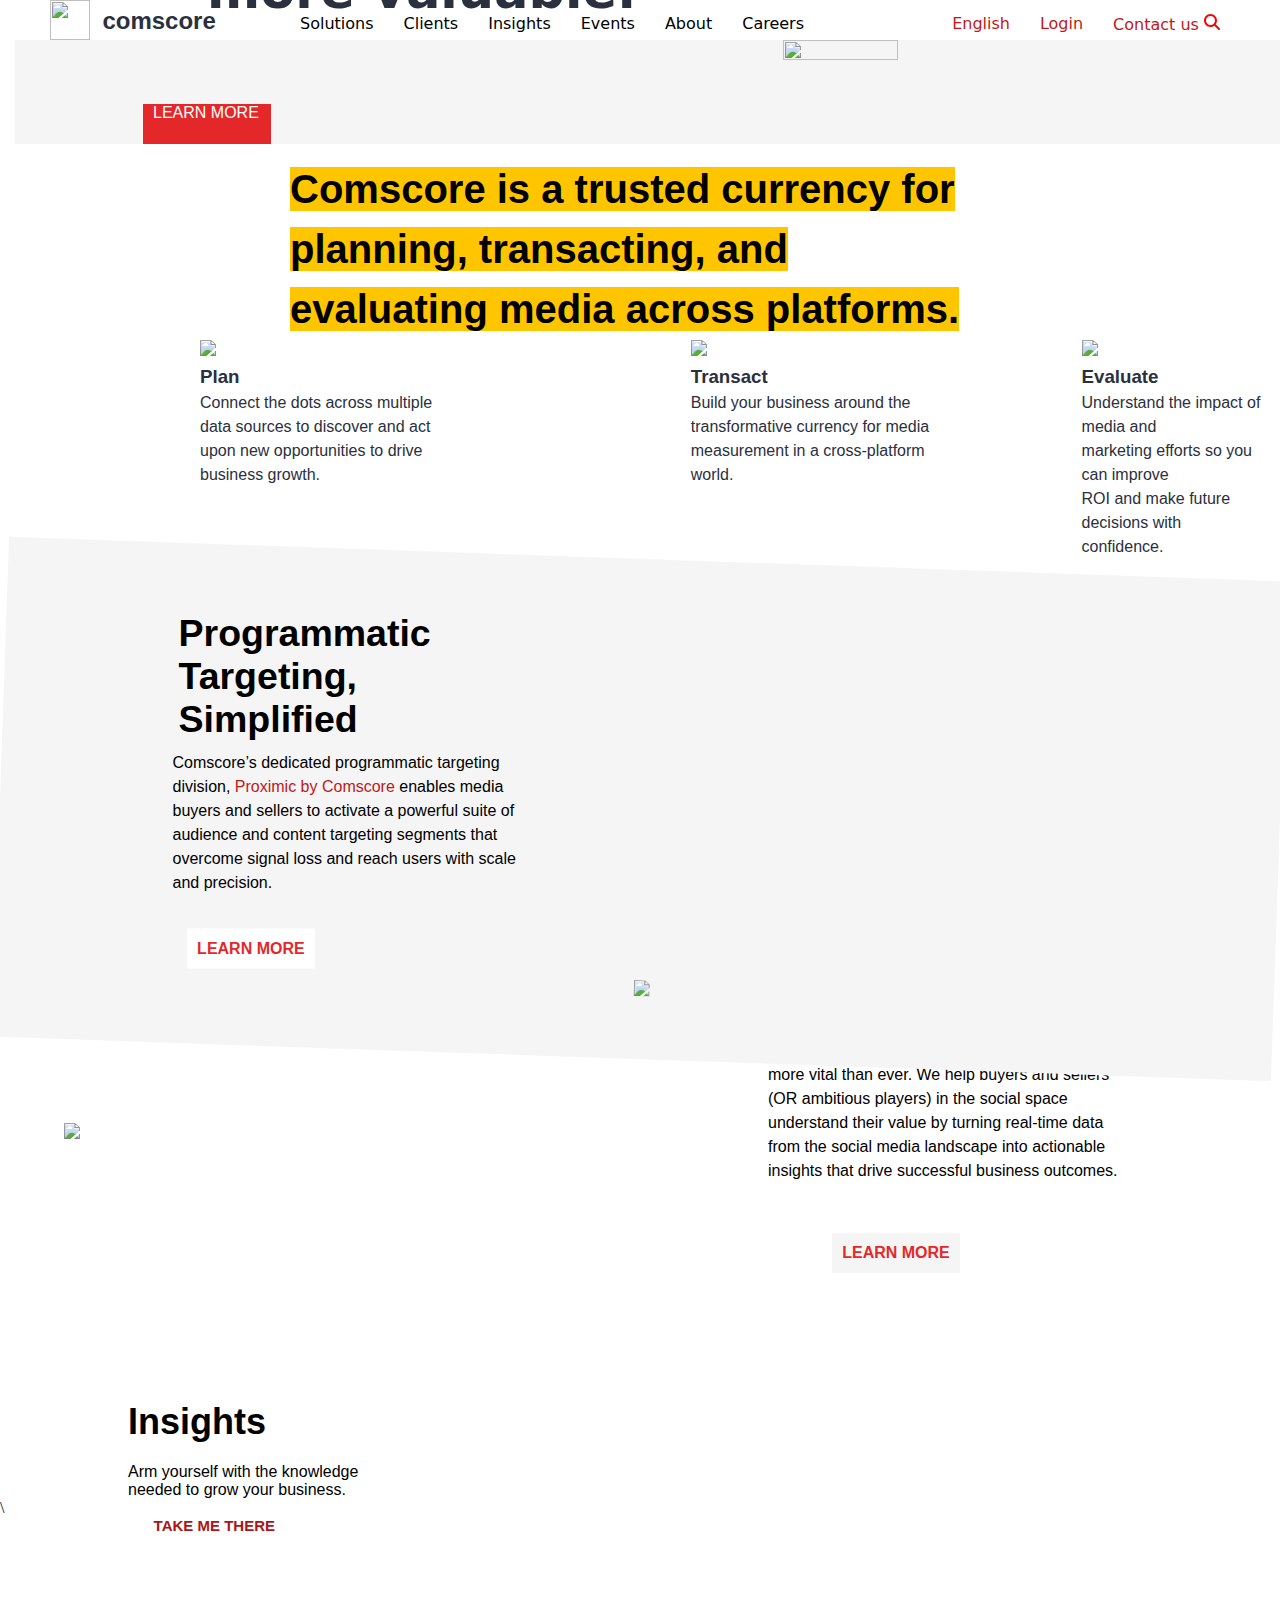
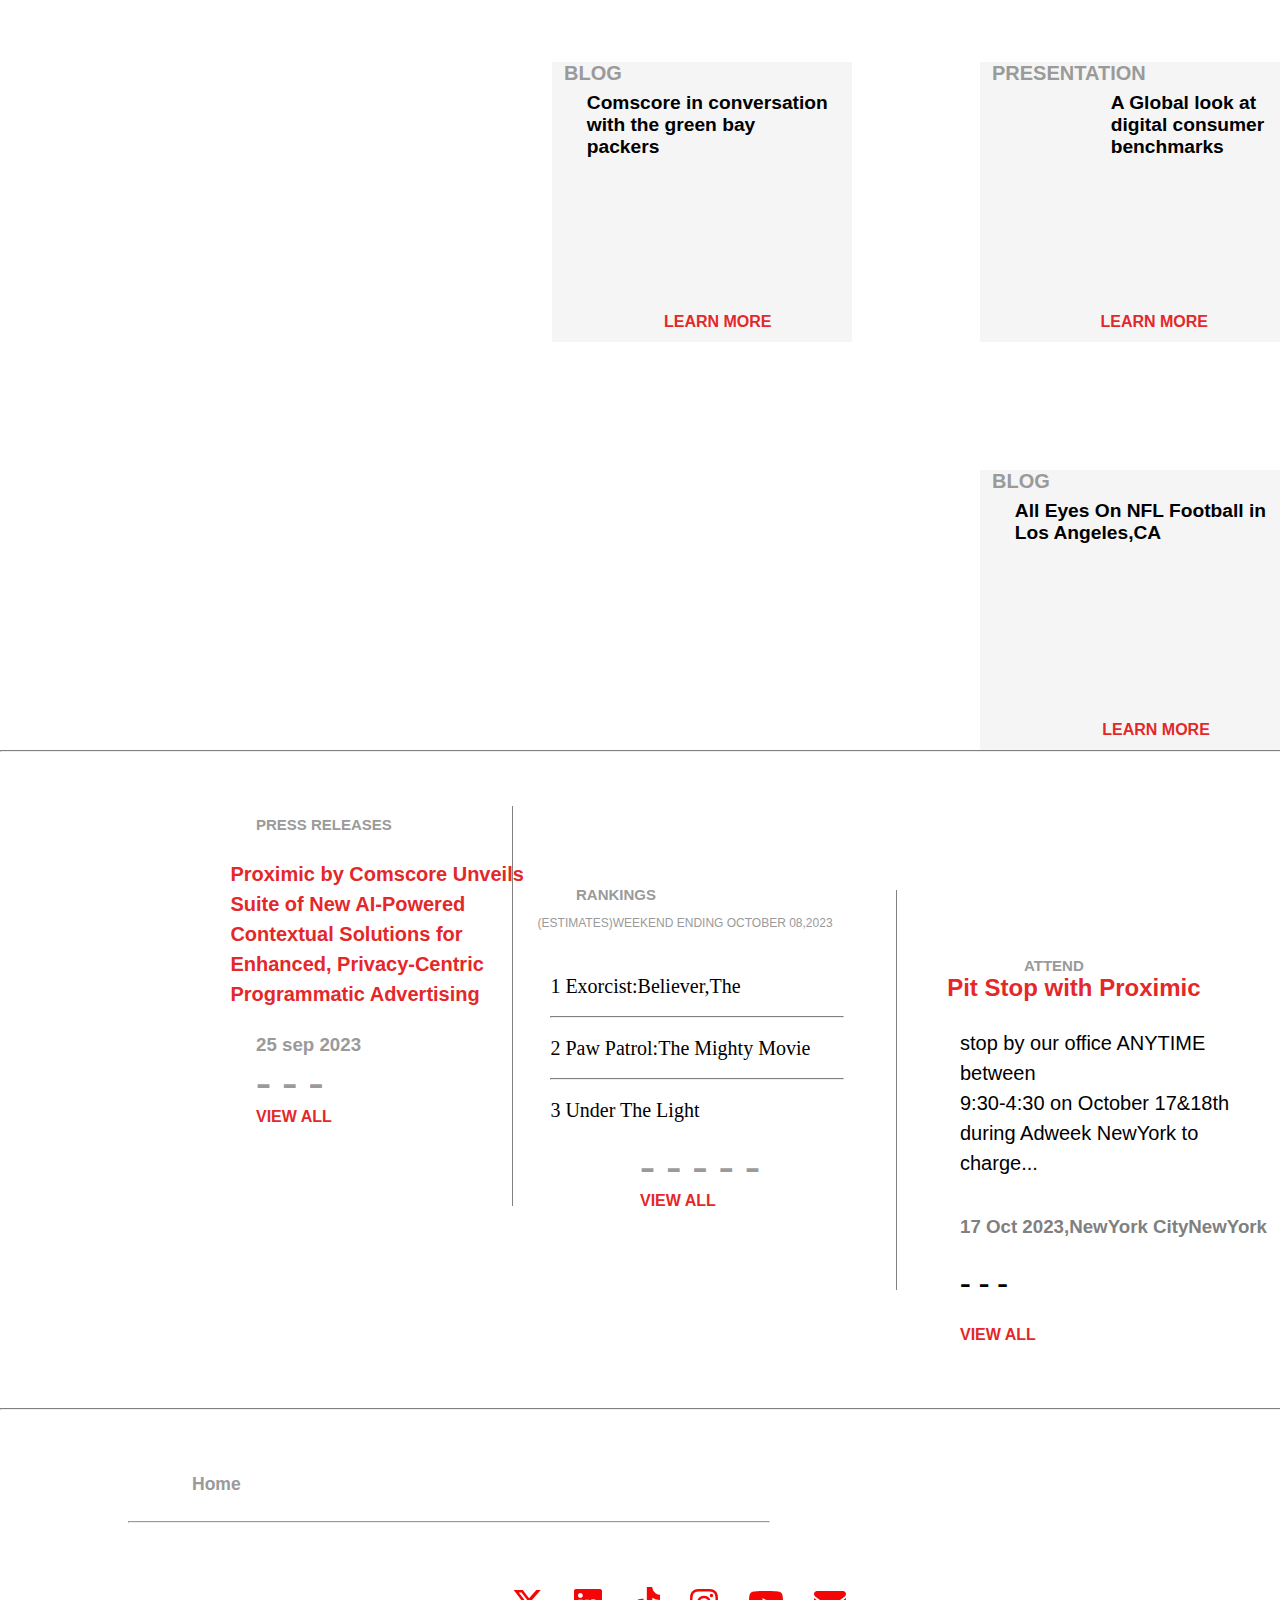
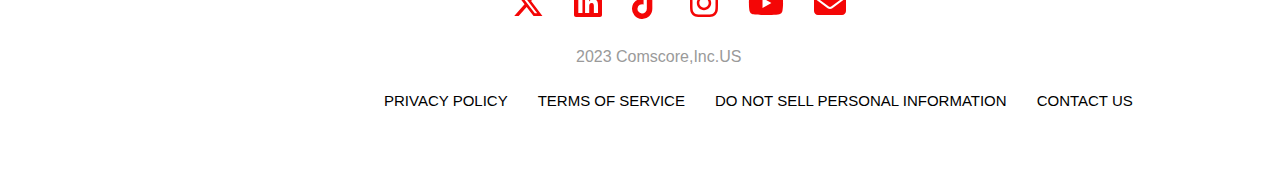
==== index.html @ 87452494 "Add files via upload" ====
<!DOCTYPE html>
<html lang="en">
<head>
    <meta charset="UTF-8">
    <meta name="viewport" content="width=device-width, initial-scale=1.0">
    <title>Comscore</title>
    <link rel="stylesheet" href="./style.css">
    <link rel="stylesheet" href="https://cdnjs.cloudflare.com/ajax/libs/font-awesome/6.4.2/css/all.min.css">
</head>
<body>
    <nav>
        <div class="navbar">
            <img class="comscorelogo" src="images/Comscore_Logo_Mark.png"></img>
        
            <ul>
                <li>Solutions</li>
                <li>Clients</li>
                <li>Insights</li>
                <li>Events</li>
                <li>About</li>
                <li>Careers</li>
            </ul>
            <div class="comscoretitle"><h2>comscore</h2></div>
            
        </div>
        <div class="side-nav">
            <ul class="login">
                <li>English</li>
                <li>Login</li>
                <li>Contact us <svg xmlns="http://www.w3.org/2000/svg" height="1em" viewBox="0 0 512 512"><!--! Font Awesome Free 6.4.2 by @fontawesome - https://fontawesome.com License - https://fontawesome.com/license (Commercial License) Copyright 2023 Fonticons, Inc. --><style>svg{fill:#f40606}</style><path d="M416 208c0 45.9-14.9 88.3-40 122.7L502.6 457.4c12.5 12.5 12.5 32.8 0 45.3s-32.8 12.5-45.3 0L330.7 376c-34.4 25.2-76.8 40-122.7 40C93.1 416 0 322.9 0 208S93.1 0 208 0S416 93.1 416 208zM208 352a144 144 0 1 0 0-288 144 144 0 1 0 0 288z"/></svg></li>
            </ul>
        </div>
    </nav>
    <div class="advertising">
        <img class="cross" src="images/Cross-Platform_01.svg" alt="">
       <div class="textinside">
        <h2>Measure what matters to <br>make cross-platform<br> audiences and advertising <br>more valuable.</h2>
        </div>
        <div class="learnmore">
         <span class="learnmorespan">
            LEARN MORE
         </span>   
        </div>
 </div>
 <div class="something_div">
    <span class="something">Comscore is a trusted currency for planning, transacting, and evaluating media across platforms.</span>
 </div>
 <div class="threeline">
<div class="img1">
    <img class="plan.jpg" src="images/plan.jpeg">
    <h3>Plan</h3>
    <p>Connect the dots across multiple <br>data sources to discover and act <br>upon new opportunities to drive<br> business growth.</p>
</div>
<div class="img2">
    <img class="transact" src="images/transact.jpeg">
    <h3>Transact</h3>
    <p>Build your business around the <br>transformative currency for media <br>measurement in a cross-platform <br>world.</p>
</div>
<div class="img3">
    <img class="evaluate" src="images/evaluate.jpeg">
    <h3>Evaluate</h3>
    <p>Understand the impact of media and<br> marketing efforts so you can improve <br>ROI and make future decisions with<br> confidence.</p>
</div>
 </div>
 <div class="programmatic">
    <div class="heading1">
    <h2>Programmatic<br>Targeting,<br>Simplified</h2>
    </div>
<div class="h1text">
    <p>Comscore’s dedicated programmatic targeting <br>division, <span class="proximic">Proximic by Comscore</span> enables media <br>buyers and sellers to activate a powerful suite of<br> audience and content targeting segments that<br> overcome signal loss and reach users with scale<br>and precision.
</div>
<div class="learnmore1">
    <span class="learnmorespan1">
       LEARN MORE
    </span>   
   </div>
   <img class="programmatic-targeting-solution" src="images/programmatic-targeting-solution.png">

 </div>
 
<div class="social">
<div class="socialimg">
    <img class="socialpic.svg" src="images/Social_01.svg"></img>
</div>
   <div class="socialtext">
    <h2>A True View of<br> Cross-Platform<br> Social Audiences</h2>
   </div> 
   <div class="socialessay">
    <p>As social media continues its ascent, having a<br> comprehensive, consistent, and unified view of <br>media consumption and consumer intelligence <br>across traditional digital and social platforms is <br>more vital than ever. We help buyers and sellers <br>(OR ambitious players) in the social space<br> understand their value by turning real-time data<br> from the social media landscape into actionable<br> insights that drive successful business outcomes.</p>
   </div>
   <div class="learnmore2">
    <span class="learnmore2span">
        LEARN MORE
    </span>
   </div>
</div>
<div class="insight">
    <div class="inshead">
    <h2>Insights</h2>
</div>
<div class="insighttext">
<p>Arm yourself with the knowledge <br>needed to grow your business.</p>

</div>\
<div class="takemethere">
    <h2>TAKE ME THERE</h2>
</div>
</div>
<div class="square">
        <div class="square1head">
            <h2>PRESENTATION</h2>
          
        </div>
        <div class="square1text">
            <p>A Global look at <br>digital consumer<br> benchmarks</p>
        </div>
       <div class="learnmore3">
    <span class="learnmore3span"> LEARN MORE</span>
   </div>
    

</div>
<div class="square">
    <div class="square1head">
        <h2>BLOG</h2>
      
    </div>
    <div class="square1text">
        <p>Comscore in conversation<br> with the green bay <br>packers</p>
    </div>
   <div class="learnmore3">
<span class="learnmore3span"> LEARN MORE</span>
</div>


</div>
<div class="square">
    <div class="square1head">
        <h2>BLOG</h2>
      
    </div>
    <div class="square1text">
        <p>All Eyes On NFL Football in<br>Los Angeles,CA</p>
    </div>
   <div class="learnmore3">
<span class="learnmore3span"> LEARN MORE</span>
</div>
</div>
<hr class="horizontal-line">
<div class="pressrelease">
    <div class="presshead">
    <h2>PRESS RELEASES</h2>
</div>
<div class="presstext">
    <p>
        Proximic by Comscore Unveils <br>Suite of New AI-Powered <br>Contextual Solutions for <br>Enhanced, Privacy-Centric <br>Programmatic Advertising
    </p>
</div>
<div class="pressbottom">
    <h3>25 sep 2023</h3>
</div>
<div class="hyfen">
    <h2>- - -</h2>
</div>
<div class="viewall">
<p>VIEW ALL</p>
</div>
</div>
<div class="vertical-line"></div>
<div class="rankings">
    <div class="rankingheading">
    <h2>RANKINGS</h2>
</div>
<div class="ranktext">
    <p>(ESTIMATES)WEEKEND ENDING OCTOBER 08,2023</p>
</div>
<div class="ranklist">
<p>1 Exorcist:Believer,The</p>
<hr class="horizontal-line1">
<p>2 Paw Patrol:The Mighty Movie</p>
<hr class="horizontal-line1">
<p>3 Under The Light</p>
</div>
<div class="hyfen1">
    <h2>- - - - -</h2>
</div>
<div class="viewall1">
<p>VIEW ALL</p>
</div>
<div class="vertical-line1"></div>
</div>
<div class="attend">
    <div class="attendheading">
        <h2>ATTEND</h2>
    </div>
    <div class="pit">
        <h2>Pit Stop with Proximic</h2>
    </div>
    
<div class="attendtext">
    <p>
        stop by our office ANYTIME between<br>9:30-4:30 on October 17&18th<br>during Adweek NewYork to charge...
    </p>
</div>
<div class="attendbottom">
    <h3>
        17 Oct 2023,NewYork CityNewYork
    </h3>
</div>
<div class="hyfen2">
    <h1>- - -</h1>
</div>
   <div class="viewall2">
    <p>VIEW ALL</p>
   </div>
   <hr class="horizontal-line2">
</div>
<div class="footer">
<div class="footerhead">
    <h3>Home</h3>
</div>
<hr class="horizontal-line3">
<div class="socialmedia">
<ul><svg xmlns="http://www.w3.org/2000/svg" height="2em" viewBox="0 0 512 512"><!--! Font Awesome Free 6.4.2 by @fontawesome - https://fontawesome.com License - https://fontawesome.com/license (Commercial License) Copyright 2023 Fonticons, Inc. --><path d="M389.2 48h70.6L305.6 224.2 487 464H345L233.7 318.6 106.5 464H35.8L200.7 275.5 26.8 48H172.4L272.9 180.9 389.2 48zM364.4 421.8h39.1L151.1 88h-42L364.4 421.8z"/></svg></ul>
<ul><svg xmlns="http://www.w3.org/2000/svg" height="2em" viewBox="0 0 448 512"><!--! Font Awesome Free 6.4.2 by @fontawesome - https://fontawesome.com License - https://fontawesome.com/license (Commercial License) Copyright 2023 Fonticons, Inc. --><path d="M416 32H31.9C14.3 32 0 46.5 0 64.3v383.4C0 465.5 14.3 480 31.9 480H416c17.6 0 32-14.5 32-32.3V64.3c0-17.8-14.4-32.3-32-32.3zM135.4 416H69V202.2h66.5V416zm-33.2-243c-21.3 0-38.5-17.3-38.5-38.5S80.9 96 102.2 96c21.2 0 38.5 17.3 38.5 38.5 0 21.3-17.2 38.5-38.5 38.5zm282.1 243h-66.4V312c0-24.8-.5-56.7-34.5-56.7-34.6 0-39.9 27-39.9 54.9V416h-66.4V202.2h63.7v29.2h.9c8.9-16.8 30.6-34.5 62.9-34.5 67.2 0 79.7 44.3 79.7 101.9V416z"/></svg></ul>
<ul><svg xmlns="http://www.w3.org/2000/svg" height="2em" viewBox="0 0 448 512"><!--! Font Awesome Free 6.4.2 by @fontawesome - https://fontawesome.com License - https://fontawesome.com/license (Commercial License) Copyright 2023 Fonticons, Inc. --><path d="M448,209.91a210.06,210.06,0,0,1-122.77-39.25V349.38A162.55,162.55,0,1,1,185,188.31V278.2a74.62,74.62,0,1,0,52.23,71.18V0l88,0a121.18,121.18,0,0,0,1.86,22.17h0A122.18,122.18,0,0,0,381,102.39a121.43,121.43,0,0,0,67,20.14Z"/></svg></ul>
<ul><svg xmlns="http://www.w3.org/2000/svg" height="2em" viewBox="0 0 448 512"><!--! Font Awesome Free 6.4.2 by @fontawesome - https://fontawesome.com License - https://fontawesome.com/license (Commercial License) Copyright 2023 Fonticons, Inc. --><path d="M224.1 141c-63.6 0-114.9 51.3-114.9 114.9s51.3 114.9 114.9 114.9S339 319.5 339 255.9 287.7 141 224.1 141zm0 189.6c-41.1 0-74.7-33.5-74.7-74.7s33.5-74.7 74.7-74.7 74.7 33.5 74.7 74.7-33.6 74.7-74.7 74.7zm146.4-194.3c0 14.9-12 26.8-26.8 26.8-14.9 0-26.8-12-26.8-26.8s12-26.8 26.8-26.8 26.8 12 26.8 26.8zm76.1 27.2c-1.7-35.9-9.9-67.7-36.2-93.9-26.2-26.2-58-34.4-93.9-36.2-37-2.1-147.9-2.1-184.9 0-35.8 1.7-67.6 9.9-93.9 36.1s-34.4 58-36.2 93.9c-2.1 37-2.1 147.9 0 184.9 1.7 35.9 9.9 67.7 36.2 93.9s58 34.4 93.9 36.2c37 2.1 147.9 2.1 184.9 0 35.9-1.7 67.7-9.9 93.9-36.2 26.2-26.2 34.4-58 36.2-93.9 2.1-37 2.1-147.8 0-184.8zM398.8 388c-7.8 19.6-22.9 34.7-42.6 42.6-29.5 11.7-99.5 9-132.1 9s-102.7 2.6-132.1-9c-19.6-7.8-34.7-22.9-42.6-42.6-11.7-29.5-9-99.5-9-132.1s-2.6-102.7 9-132.1c7.8-19.6 22.9-34.7 42.6-42.6 29.5-11.7 99.5-9 132.1-9s102.7-2.6 132.1 9c19.6 7.8 34.7 22.9 42.6 42.6 11.7 29.5 9 99.5 9 132.1s2.7 102.7-9 132.1z"/></svg></ul>
<ul><svg xmlns="http://www.w3.org/2000/svg" height="2em" viewBox="0 0 576 512"><!--! Font Awesome Free 6.4.2 by @fontawesome - https://fontawesome.com License - https://fontawesome.com/license (Commercial License) Copyright 2023 Fonticons, Inc. --><path d="M549.655 124.083c-6.281-23.65-24.787-42.276-48.284-48.597C458.781 64 288 64 288 64S117.22 64 74.629 75.486c-23.497 6.322-42.003 24.947-48.284 48.597-11.412 42.867-11.412 132.305-11.412 132.305s0 89.438 11.412 132.305c6.281 23.65 24.787 41.5 48.284 47.821C117.22 448 288 448 288 448s170.78 0 213.371-11.486c23.497-6.321 42.003-24.171 48.284-47.821 11.412-42.867 11.412-132.305 11.412-132.305s0-89.438-11.412-132.305zm-317.51 213.508V175.185l142.739 81.205-142.739 81.201z"/></svg></ul>
<ul><svg xmlns="http://www.w3.org/2000/svg" height="2em" viewBox="0 0 512 512"><!--! Font Awesome Free 6.4.2 by @fontawesome - https://fontawesome.com License - https://fontawesome.com/license (Commercial License) Copyright 2023 Fonticons, Inc. --><path d="M48 64C21.5 64 0 85.5 0 112c0 15.1 7.1 29.3 19.2 38.4L236.8 313.6c11.4 8.5 27 8.5 38.4 0L492.8 150.4c12.1-9.1 19.2-23.3 19.2-38.4c0-26.5-21.5-48-48-48H48zM0 176V384c0 35.3 28.7 64 64 64H448c35.3 0 64-28.7 64-64V176L294.4 339.2c-22.8 17.1-54 17.1-76.8 0L0 176z"/></svg></ul>
</div>
<div class="comscore_inc">
    <p>2023 Comscore,Inc.US</p>
</div>
<div class="privacy">
    <ul>PRIVACY POLICY</ul>
    <ul>TERMS OF SERVICE</ul>
    <ul>DO NOT SELL PERSONAL INFORMATION</ul>
    <ul>CONTACT US</ul>
</div>


</body>
</html>
---- style.css ----
*{
    padding: 0;
    margin: 0;
}
.navbar{
    width: 100%;
    height: 25px;
    background-color: white;
}
.comscorelogo{
width:40px;
height:40px;
margin-left:50px;
}
.comscoretitle{
    width: 100%;
    height:100%;
    color: #2a303e;
    font-family: sans-serif;
    margin-top:-2%;
    margin-left:8%;
    font-weight:100;
}
.navbar ul{
    
    display:flex;
    list-style: none;
    gap: 30px;
    margin-left:300px;
    margin-top:-30px;
    font-family: SharpSans-SemiBold, -apple-system, "system-ui", "Segoe UI", Roboto, "Helvetica Neue", Arial, sans-serif, "Apple Color Emoji", "Segoe UI Emoji", "Segoe UI Symbol", "Noto Color Emoji";
}
.login{
    display:flex;
    float:right;
    margin-top:-11px;
    list-style: none;
    margin-right:60px;
    gap:30px;
    font-family: SharpSans-SemiBold, -apple-system, "system-ui", "Segoe UI", Roboto, "Helvetica Neue", Arial, sans-serif, "Apple Color Emoji", "Segoe UI Emoji", "Segoe UI Symbol", "Noto Color Emoji";
    color:#c1181a;
    font-weight:50%;
}
.textinside{
font-family: SharpSans-Book, -apple-system, "system-ui", "Segoe UI", Roboto, "Helvetica Neue", Arial, sans-serif, "Apple Color Emoji", "Segoe UI Emoji", "Segoe UI Symbol", "Noto Color Emoji";
color:#2a303e;
position:absolute;
text-align:start;
margin-left:15%;
margin-top:-25%;
font-size:34px;
}
.cross{
    width:30%;
    height:80%;
    object-fit: contain;
    margin-left:60%;
    margin-bottom:40px;
    position:relative;


}

.learnmore{
    width:10%;
    height:40px;
    background-color:#e4282a;
    margin-left: 10%;

    
}
.learnmorespan{
    color:white;
    text-align:center;
    font-family:sans-serif;
    margin-bottom:10px;
    margin-left:10px;
}
.something_div{
    margin:auto;
    max-width:700px;
    text-align:start;
    
}
.something{
    max-width:100px;
    font-size: 40px;
    font-weight: 900;
    line-height: 1.5;
    background-color:#ffc600;
    font-family:sans-serif;
}
.advertising{
    margin:15px;
    background-color:whitesmoke;
    width:100%;
height: 100%;
}
.threeline{
    display:flex;
    height:100%
   

}
.img1{
    font-family: sans-serif;
    color: #2a303e;
    margin-left:200px;
    line-height: 1.5;
    border-right: #2a303e;
    width:30%;
    height:30%;
}
.img2{
    font-family: sans-serif;
    color: #2a303e;
    margin-left:200px;
    font-size: 1rem;
    line-height: 1.5;
    border-left: #2a303e;
   top:-10px;
   height:30%;
   width:30%;
}
.img3{
    font-family: sans-serif;
    color: #2a303e;
    margin-left:100px;
    font-size: 1rem;
    line-height: 1.5;
    border-right: #2a303e;
}
.programmatic{
    background-color: whitesmoke;
    width: 100%;
transform: rotate(2deg);
height:500px;

}
.heading1{
    padding-top: 50px;
    margin-left:13.5%;
    font-family: sans-serif;
    font-size: 25px;
margin-top:0%;
transform: rotate(-2deg);

}
.h1text{
    margin:10px;
font-family:sans-serif;
margin-left:13.5%;
line-height:1.5;
transform: rotate(-2deg);
margin-bottom:10px;

}
.proximic{
    color:#c1181a;
}
.learnmore1{
    width:10%;
    height:40px;
    background-color:white;
    border:#2a303e;
    margin-left:15%;
    margin-top:50px;
    transform:rotate(-2deg);
    justify-content: center;
    display: flex;
    align-items:center;
    
}
.learnmorespan1{
   text-align:center;
    color:#e4282a;
    font-family:sans-serif;
    font-weight: 600
    
}
.programmatic-targeting-solution{
    height:100x;
    margin-left:50%;
    margin-top:-28%;
    width:30%;
}
.social{
    width: 100%;
    height: 300%;
}
.socialimg{
    margin:5%;
    width:30%;
    height:100%;
    background-color:white;

    
  

   
    
}
.socialtext{
   
    display: flex;
    text-align: center;
    margin-left:60%;
margin-top: -28%;
font-family: sans-serif;
font-size: large;
color: #2a303e;
}
.socialessay{
    display: flex;
   align-items: center;
   margin-left:60%;
   line-height: 1.5;
  margin-top:2%;
  font-family: sans-serif;


}
.learnmore2{
    width:10%;
    height:40px;
    background-color:whitesmoke;
    border:#2a303e;
    margin-left:65%;
    margin-top:50px;
    justify-content: center;
    display: flex;
    align-items:center;
    
}
.learnmore2span{
   text-align:center;
    color:#e4282a;
    font-family:sans-serif;
    font-weight: 600;
}
.insight{
    width: 100%;
    height:100%;
    
}
.inshead{
    font-weight: 500;
    font-family: sans-serif;
    margin-top:10%;
    margin-left: 10%;
    font-size:x-large

}
.insighttext{
    font-family: Arial, Helvetica, sans-serif;
    font-size: medium;
    font-weight:100;
    margin-left: 10%;
    margin-top: 20px;

}
.takemethere{
    width: 100%;
    height: 100%;
    font-family: sans-serif;
    font-size: 10px;
    margin-left:12%;
    color:#aa1517;

}

.blog{
    display: flex;
    list-style: none;
    gap:40px;
}
.square{
    width:300px;
    height:100%;
    background: whitesmoke;
    margin-left:10%;
    margin-top: 10%;
    display:flex;
    float: right;
    gap:10px;
  
}
.square1head{
    font-family: sans-serif;
 font-size:smaller;
 margin-left: 4%;
font-weight: 100;
color: #9a9a9a;

}
.square1text{
font-family: arial;
margin-left:-15%;
display: flex;
text-align: start;
justify-content:center;
margin-top:10%;
font-weight: 600;
font-size: larger;
}
.learnmore3{
    width:40%;
    height:40px;
    background-color:whitesmoke;
    border:red;
    margin-left:-60%;
    margin-top:80%;
    justify-content: center;
    display: flex;
    align-items:center;
    
}
.learnmore3span{
   text-align:center;
    color:#e4282a;
    font-family:sans-serif;
    font-weight: 600;
}

.horizontal-line{
    border-top: 1px solid grey; 
    width:100%; 
}


.pressrelease{
    width: 100%;
    height: 100%;
}
.presshead{
    font-family: sans-serif;
    font-weight: 200;
    font-size:10px;
    margin-left:20%;
    margin-top:5%;
    color: #9a9a9a;

}
.presstext{
    font-family: sans-serif;
    margin-left:18%;
    line-height: 1.5;
    margin-top:2%;
    color:#e4282a;
    font-weight: 600;
    font-size: 20px;
}
.pressbottom{
    height:100%;
    weight:100%;
    margin-top: 2%;
    margin-left:20%;
    font-family: sans-serif;
    color: #9a9a9a;
    font-weight: 200;
}
.hyfen{
    margin-left:20%;
    font-size: 30px;
    color: #9a9a9a;
}

.vertical-line {
    border-left: 1px solid grey;
    height: 400px;
    margin-left:40%;
    margin-top:-25%;
  }
  
  .viewall{
    margin-left:20%;
    font-family:sans-serif;
    color: #e4282a;
    font-weight: 600;
  }
  .rankingheading{
    font-family: sans-serif;
    margin-left:45%;
    margin-top:-25%;
    font-size:10px;
    color: #9a9a9a;
  }
  .ranktext{
    font-size: 12px;
    font-family: sans-serif;
  margin-top: 1%;
    margin-left:42%;
    color: #9a9a9a;
    font-weight: 400;
   }
   .ranklist{
    margin-left:43%;
    line-height: 3;
    font-size: 20px;
    margin-top:2%;
   }

   .horizontal-line1{
    width:40%;
  border-top: 1px solid grey;

   }
   .hyfen1{
    margin-left:50%;
    font-size: 30px;
    color: #9a9a9a;
}

.vertical-line1 {
    border-left: 1px solid grey;
    height: 400px;
    margin-left:70%;
    margin-top:-25%;
  }
  .viewall1{
    margin-left:50%;
    font-family:sans-serif;
    color: #e4282a;
    font-weight: 600;
}
.attendheading{
margin-left: 80%;
font-family: sans-serif;
margin-top:-26%;
font-size: 10px;
color: #9a9a9a;
}
.pit{
    color:#e4282a;
    font: 10px;
    margin-left: 74%;
    font-family: sans-serif;
}
.attendtext{
    margin-left:75%;
    margin-top: 2%;
    line-height:1.5;
    font-size: 20px;
    font-family: sans-serif;
}
.attendbottom{
    margin-left: 75%;
    margin-top: 3%;
    font-family: sans-serif;
    color: grey;
}
.hyfen2{
    margin-left: 75%;
    margin-top: 2%;

}.viewall2{
    margin-left: 75%;
    font-family: sans-serif;
    color: #e4282a;
    font-weight: 600;
    margin-top: 2%;
}
.horizontal-line2{
    width:100%;
  border-top: 1px solid grey;
  margin-top: 5%;
}
.footer{
    width: 100%;
    height:300px;
    background: color #f8f8f8;
}
.footerhead{
    margin-left: 15%;
    margin-top: 5%;
    color: #9a9a9a;
    font-family:sans-serif;
    font-size:15px;
}
.horizontal-line3{
    width: 50%;
    margin-top: 2%;
    margin-left:10%;

}
.socialmedia{
    margin-left:40%;
    margin-top: 5%;display: flex;
    gap: 30px;

}
.comscore_inc{
    margin-top: 2%;
   margin-left:45%;
   font-family: sans-serif;
   color: #9a9a9a;
}
.privacy{
    display: flex;
    gap:30px;
    font-family: sans-serif;
    margin-top: 2%;
    margin-left: 30%;
    font-size:15px;
}
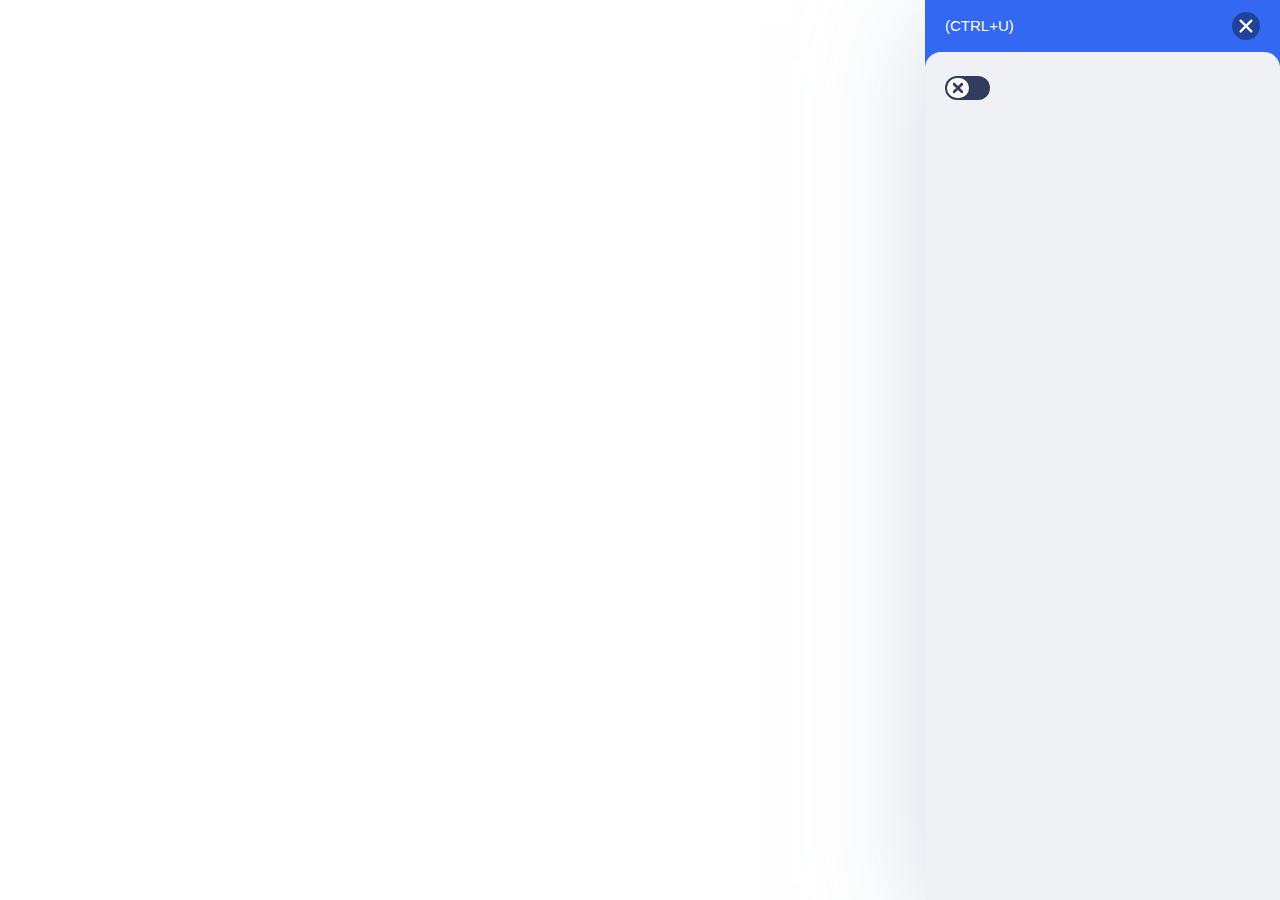
==== commit 275e61ee: "Add files via upload" ====
--- a/index.html
+++ b/index.html
@@ -1,243 +1,4 @@
 <!DOCTYPE html>
-<html lang="en">
-<head>
-    <meta charset="UTF-8">
-    <meta name="viewport" content="width=device-width, initial-scale=1.0">
-    <title>Comscore</title>
-    <link rel="stylesheet" href="./style.css">
-    <link rel="stylesheet" href="https://cdnjs.cloudflare.com/ajax/libs/font-awesome/6.4.2/css/all.min.css">
-</head>
-<body>
-    <nav>
-        <div class="navbar">
-            <img class="comscorelogo" src="images/Comscore_Logo_Mark.png"></img>
-        
-            <ul>
-                <li>Solutions</li>
-                <li>Clients</li>
-                <li>Insights</li>
-                <li>Events</li>
-                <li>About</li>
-                <li>Careers</li>
-            </ul>
-            <div class="comscoretitle"><h2>comscore</h2></div>
-            
-        </div>
-        <div class="side-nav">
-            <ul class="login">
-                <li>English</li>
-                <li>Login</li>
-                <li>Contact us <svg xmlns="http://www.w3.org/2000/svg" height="1em" viewBox="0 0 512 512"><!--! Font Awesome Free 6.4.2 by @fontawesome - https://fontawesome.com License - https://fontawesome.com/license (Commercial License) Copyright 2023 Fonticons, Inc. --><style>svg{fill:#f40606}</style><path d="M416 208c0 45.9-14.9 88.3-40 122.7L502.6 457.4c12.5 12.5 12.5 32.8 0 45.3s-32.8 12.5-45.3 0L330.7 376c-34.4 25.2-76.8 40-122.7 40C93.1 416 0 322.9 0 208S93.1 0 208 0S416 93.1 416 208zM208 352a144 144 0 1 0 0-288 144 144 0 1 0 0 288z"/></svg></li>
-            </ul>
-        </div>
-    </nav>
-    <div class="advertising">
-        <img class="cross" src="images/Cross-Platform_01.svg" alt="">
-       <div class="textinside">
-        <h2>Measure what matters to <br>make cross-platform<br> audiences and advertising <br>more valuable.</h2>
-        </div>
-        <div class="learnmore">
-         <span class="learnmorespan">
-            LEARN MORE
-         </span>   
-        </div>
- </div>
- <div class="something_div">
-    <span class="something">Comscore is a trusted currency for planning, transacting, and evaluating media across platforms.</span>
- </div>
- <div class="threeline">
-<div class="img1">
-    <img class="plan.jpg" src="images/plan.jpeg">
-    <h3>Plan</h3>
-    <p>Connect the dots across multiple <br>data sources to discover and act <br>upon new opportunities to drive<br> business growth.</p>
-</div>
-<div class="img2">
-    <img class="transact" src="images/transact.jpeg">
-    <h3>Transact</h3>
-    <p>Build your business around the <br>transformative currency for media <br>measurement in a cross-platform <br>world.</p>
-</div>
-<div class="img3">
-    <img class="evaluate" src="images/evaluate.jpeg">
-    <h3>Evaluate</h3>
-    <p>Understand the impact of media and<br> marketing efforts so you can improve <br>ROI and make future decisions with<br> confidence.</p>
-</div>
- </div>
- <div class="programmatic">
-    <div class="heading1">
-    <h2>Programmatic<br>Targeting,<br>Simplified</h2>
-    </div>
-<div class="h1text">
-    <p>Comscore’s dedicated programmatic targeting <br>division, <span class="proximic">Proximic by Comscore</span> enables media <br>buyers and sellers to activate a powerful suite of<br> audience and content targeting segments that<br> overcome signal loss and reach users with scale<br>and precision.
-</div>
-<div class="learnmore1">
-    <span class="learnmorespan1">
-       LEARN MORE
-    </span>   
-   </div>
-   <img class="programmatic-targeting-solution" src="images/programmatic-targeting-solution.png">
-
- </div>
- 
-<div class="social">
-<div class="socialimg">
-    <img class="socialpic.svg" src="images/Social_01.svg"></img>
-</div>
-   <div class="socialtext">
-    <h2>A True View of<br> Cross-Platform<br> Social Audiences</h2>
-   </div> 
-   <div class="socialessay">
-    <p>As social media continues its ascent, having a<br> comprehensive, consistent, and unified view of <br>media consumption and consumer intelligence <br>across traditional digital and social platforms is <br>more vital than ever. We help buyers and sellers <br>(OR ambitious players) in the social space<br> understand their value by turning real-time data<br> from the social media landscape into actionable<br> insights that drive successful business outcomes.</p>
-   </div>
-   <div class="learnmore2">
-    <span class="learnmore2span">
-        LEARN MORE
-    </span>
-   </div>
-</div>
-<div class="insight">
-    <div class="inshead">
-    <h2>Insights</h2>
-</div>
-<div class="insighttext">
-<p>Arm yourself with the knowledge <br>needed to grow your business.</p>
-
-</div>\
-<div class="takemethere">
-    <h2>TAKE ME THERE</h2>
-</div>
-</div>
-<div class="square">
-        <div class="square1head">
-            <h2>PRESENTATION</h2>
-          
-        </div>
-        <div class="square1text">
-            <p>A Global look at <br>digital consumer<br> benchmarks</p>
-        </div>
-       <div class="learnmore3">
-    <span class="learnmore3span"> LEARN MORE</span>
-   </div>
-    
-
-</div>
-<div class="square">
-    <div class="square1head">
-        <h2>BLOG</h2>
-      
-    </div>
-    <div class="square1text">
-        <p>Comscore in conversation<br> with the green bay <br>packers</p>
-    </div>
-   <div class="learnmore3">
-<span class="learnmore3span"> LEARN MORE</span>
-</div>
-
-
-</div>
-<div class="square">
-    <div class="square1head">
-        <h2>BLOG</h2>
-      
-    </div>
-    <div class="square1text">
-        <p>All Eyes On NFL Football in<br>Los Angeles,CA</p>
-    </div>
-   <div class="learnmore3">
-<span class="learnmore3span"> LEARN MORE</span>
-</div>
-</div>
-<hr class="horizontal-line">
-<div class="pressrelease">
-    <div class="presshead">
-    <h2>PRESS RELEASES</h2>
-</div>
-<div class="presstext">
-    <p>
-        Proximic by Comscore Unveils <br>Suite of New AI-Powered <br>Contextual Solutions for <br>Enhanced, Privacy-Centric <br>Programmatic Advertising
-    </p>
-</div>
-<div class="pressbottom">
-    <h3>25 sep 2023</h3>
-</div>
-<div class="hyfen">
-    <h2>- - -</h2>
-</div>
-<div class="viewall">
-<p>VIEW ALL</p>
-</div>
-</div>
-<div class="vertical-line"></div>
-<div class="rankings">
-    <div class="rankingheading">
-    <h2>RANKINGS</h2>
-</div>
-<div class="ranktext">
-    <p>(ESTIMATES)WEEKEND ENDING OCTOBER 08,2023</p>
-</div>
-<div class="ranklist">
-<p>1 Exorcist:Believer,The</p>
-<hr class="horizontal-line1">
-<p>2 Paw Patrol:The Mighty Movie</p>
-<hr class="horizontal-line1">
-<p>3 Under The Light</p>
-</div>
-<div class="hyfen1">
-    <h2>- - - - -</h2>
-</div>
-<div class="viewall1">
-<p>VIEW ALL</p>
-</div>
-<div class="vertical-line1"></div>
-</div>
-<div class="attend">
-    <div class="attendheading">
-        <h2>ATTEND</h2>
-    </div>
-    <div class="pit">
-        <h2>Pit Stop with Proximic</h2>
-    </div>
-    
-<div class="attendtext">
-    <p>
-        stop by our office ANYTIME between<br>9:30-4:30 on October 17&18th<br>during Adweek NewYork to charge...
-    </p>
-</div>
-<div class="attendbottom">
-    <h3>
-        17 Oct 2023,NewYork CityNewYork
-    </h3>
-</div>
-<div class="hyfen2">
-    <h1>- - -</h1>
-</div>
-   <div class="viewall2">
-    <p>VIEW ALL</p>
-   </div>
-   <hr class="horizontal-line2">
-</div>
-<div class="footer">
-<div class="footerhead">
-    <h3>Home</h3>
-</div>
-<hr class="horizontal-line3">
-<div class="socialmedia">
-<ul><svg xmlns="http://www.w3.org/2000/svg" height="2em" viewBox="0 0 512 512"><!--! Font Awesome Free 6.4.2 by @fontawesome - https://fontawesome.com License - https://fontawesome.com/license (Commercial License) Copyright 2023 Fonticons, Inc. --><path d="M389.2 48h70.6L305.6 224.2 487 464H345L233.7 318.6 106.5 464H35.8L200.7 275.5 26.8 48H172.4L272.9 180.9 389.2 48zM364.4 421.8h39.1L151.1 88h-42L364.4 421.8z"/></svg></ul>
-<ul><svg xmlns="http://www.w3.org/2000/svg" height="2em" viewBox="0 0 448 512"><!--! Font Awesome Free 6.4.2 by @fontawesome - https://fontawesome.com License - https://fontawesome.com/license (Commercial License) Copyright 2023 Fonticons, Inc. --><path d="M416 32H31.9C14.3 32 0 46.5 0 64.3v383.4C0 465.5 14.3 480 31.9 480H416c17.6 0 32-14.5 32-32.3V64.3c0-17.8-14.4-32.3-32-32.3zM135.4 416H69V202.2h66.5V416zm-33.2-243c-21.3 0-38.5-17.3-38.5-38.5S80.9 96 102.2 96c21.2 0 38.5 17.3 38.5 38.5 0 21.3-17.2 38.5-38.5 38.5zm282.1 243h-66.4V312c0-24.8-.5-56.7-34.5-56.7-34.6 0-39.9 27-39.9 54.9V416h-66.4V202.2h63.7v29.2h.9c8.9-16.8 30.6-34.5 62.9-34.5 67.2 0 79.7 44.3 79.7 101.9V416z"/></svg></ul>
-<ul><svg xmlns="http://www.w3.org/2000/svg" height="2em" viewBox="0 0 448 512"><!--! Font Awesome Free 6.4.2 by @fontawesome - https://fontawesome.com License - https://fontawesome.com/license (Commercial License) Copyright 2023 Fonticons, Inc. --><path d="M448,209.91a210.06,210.06,0,0,1-122.77-39.25V349.38A162.55,162.55,0,1,1,185,188.31V278.2a74.62,74.62,0,1,0,52.23,71.18V0l88,0a121.18,121.18,0,0,0,1.86,22.17h0A122.18,122.18,0,0,0,381,102.39a121.43,121.43,0,0,0,67,20.14Z"/></svg></ul>
-<ul><svg xmlns="http://www.w3.org/2000/svg" height="2em" viewBox="0 0 448 512"><!--! Font Awesome Free 6.4.2 by @fontawesome - https://fontawesome.com License - https://fontawesome.com/license (Commercial License) Copyright 2023 Fonticons, Inc. --><path d="M224.1 141c-63.6 0-114.9 51.3-114.9 114.9s51.3 114.9 114.9 114.9S339 319.5 339 255.9 287.7 141 224.1 141zm0 189.6c-41.1 0-74.7-33.5-74.7-74.7s33.5-74.7 74.7-74.7 74.7 33.5 74.7 74.7-33.6 74.7-74.7 74.7zm146.4-194.3c0 14.9-12 26.8-26.8 26.8-14.9 0-26.8-12-26.8-26.8s12-26.8 26.8-26.8 26.8 12 26.8 26.8zm76.1 27.2c-1.7-35.9-9.9-67.7-36.2-93.9-26.2-26.2-58-34.4-93.9-36.2-37-2.1-147.9-2.1-184.9 0-35.8 1.7-67.6 9.9-93.9 36.1s-34.4 58-36.2 93.9c-2.1 37-2.1 147.9 0 184.9 1.7 35.9 9.9 67.7 36.2 93.9s58 34.4 93.9 36.2c37 2.1 147.9 2.1 184.9 0 35.9-1.7 67.7-9.9 93.9-36.2 26.2-26.2 34.4-58 36.2-93.9 2.1-37 2.1-147.8 0-184.8zM398.8 388c-7.8 19.6-22.9 34.7-42.6 42.6-29.5 11.7-99.5 9-132.1 9s-102.7 2.6-132.1-9c-19.6-7.8-34.7-22.9-42.6-42.6-11.7-29.5-9-99.5-9-132.1s-2.6-102.7 9-132.1c7.8-19.6 22.9-34.7 42.6-42.6 29.5-11.7 99.5-9 132.1-9s102.7-2.6 132.1 9c19.6 7.8 34.7 22.9 42.6 42.6 11.7 29.5 9 99.5 9 132.1s2.7 102.7-9 132.1z"/></svg></ul>
-<ul><svg xmlns="http://www.w3.org/2000/svg" height="2em" viewBox="0 0 576 512"><!--! Font Awesome Free 6.4.2 by @fontawesome - https://fontawesome.com License - https://fontawesome.com/license (Commercial License) Copyright 2023 Fonticons, Inc. --><path d="M549.655 124.083c-6.281-23.65-24.787-42.276-48.284-48.597C458.781 64 288 64 288 64S117.22 64 74.629 75.486c-23.497 6.322-42.003 24.947-48.284 48.597-11.412 42.867-11.412 132.305-11.412 132.305s0 89.438 11.412 132.305c6.281 23.65 24.787 41.5 48.284 47.821C117.22 448 288 448 288 448s170.78 0 213.371-11.486c23.497-6.321 42.003-24.171 48.284-47.821 11.412-42.867 11.412-132.305 11.412-132.305s0-89.438-11.412-132.305zm-317.51 213.508V175.185l142.739 81.205-142.739 81.201z"/></svg></ul>
-<ul><svg xmlns="http://www.w3.org/2000/svg" height="2em" viewBox="0 0 512 512"><!--! Font Awesome Free 6.4.2 by @fontawesome - https://fontawesome.com License - https://fontawesome.com/license (Commercial License) Copyright 2023 Fonticons, Inc. --><path d="M48 64C21.5 64 0 85.5 0 112c0 15.1 7.1 29.3 19.2 38.4L236.8 313.6c11.4 8.5 27 8.5 38.4 0L492.8 150.4c12.1-9.1 19.2-23.3 19.2-38.4c0-26.5-21.5-48-48-48H48zM0 176V384c0 35.3 28.7 64 64 64H448c35.3 0 64-28.7 64-64V176L294.4 339.2c-22.8 17.1-54 17.1-76.8 0L0 176z"/></svg></ul>
-</div>
-<div class="comscore_inc">
-    <p>2023 Comscore,Inc.US</p>
-</div>
-<div class="privacy">
-    <ul>PRIVACY POLICY</ul>
-    <ul>TERMS OF SERVICE</ul>
-    <ul>DO NOT SELL PERSONAL INFORMATION</ul>
-    <ul>CONTACT US</ul>
-</div>
-
-
-</body>
-</html>+<!-- saved from url=(1094)https://cdn.userway.org/widget/2023-10-05-10-25-00/en-US/index.html?rand=1696776868669&services=%7B%22siteId%22%3A1471460%2C%22userId%22%3A118235%2C%22noManage%22%3Afalse%2C%22noLogo%22%3Afalse%2C%22WHITE_LABEL%22%3A%7B%22is_enabled%22%3Atrue%2C%22is_renewable%22%3Atrue%2C%22hide_report%22%3Atrue%2C%22hide_manage%22%3Atrue%2C%22hide_logo%22%3Atrue%2C%22hide_asterisk%22%3Atrue%2C%22hide_donate%22%3Afalse%2C%22accessibility_report%22%3Atrue%7D%2C%22paidAi%22%3Atrue%2C%22editorBuildUrl%22%3A%22https%3A%2F%2Fcdn.userway.org%2Faria_editor%2F2023-10-05-10-25-00%2Findex.html%3Fv%3D1696501500796%22%7D&tunings=%7B%22widget_language%22%3Anull%2C%22widget_icon_type%22%3Anull%2C%22widget_icon_size%22%3Anull%2C%22widget_position_mobile%22%3A%225%22%2C%22widget_position%22%3A%225%22%2C%22widget_color_gradient%22%3Anull%2C%22widget_color%22%3A%22%23282F39%22%2C%22widget_position_nudge%22%3A%7B%22moveY%22%3A0%2C%22moveX%22%3A0%7D%2C%22widget_position_nudge_mobile%22%3A%7B%22moveY%22%3A0%2C%22moveX%22%3A0%7D%2C%22site_name%22%3A%22comscore.com%22%7D&language=%22en-US%22&account=%22cX7HzpZnJR%22 -->
+<html ng-app="application" ng-strict-di="" style="--mainColorRgbValues: 40,47,57;"><head><meta http-equiv="Content-Type" content="text/html; charset=UTF-8"><!--<base href="https://cdn.userway.org/">--><base href="."><meta http-equiv="X-UA-Compatible" content="IE=edge"><meta content="width=device-width, initial-scale=1" name="viewport"><title>UserWay</title><link rel="stylesheet" type="text/css" href="./index.css"><link rel="stylesheet" type="text/css" href="./flags.css"><link rel="stylesheet" type="text/css" href="./metropolis.css"><script type="text/javascript" src="./index.js"></script><script type="text/javascript">var applicationConfig = {"base":{"api":"https://api.userway.org/api/","frontend":"https://userway.org/","cdn":"https://cdn.userway.org/","wlCdn":"https://accessibilityserver.org/","manage":"https://manage.userway.org"},"staticVersion":1696501500,"stripeKey":"pk_live_ul8glkGuEWVZX6jn8CEfsvlv003GjAu35t"};
+var locales = {"en-US":{"common":{"name":"UserWay","loading":"Loading...","save":"Save","cancel":"Cancel","approve":"Approve","revert":"Revert","add":"Add","added":"Added","edit":"Edit"},"errors":{"login":{"SIGN_IN_FAILED_USER_NOT_FOUND":"Incorrect username or password","SIGN_IN_FAILED_NO_TEEM_ACCESS":"Access denied. This user does not have permission to manage this site.","SIGN_IN_FAILED_INVALID_LOGIN_TARGET":"Access denied. Invalid login target","SIGN_IN_FAILED_INVALID_CREDENTIALS":"Incorrect username or password","SIGN_IN_FAILED_PASSWORD_MISMATCH":"Incorrect username or password","SIGN_IN_FAILED_PASSWORD_EXPIRED":"Incorrect username or password","INPUT_VALIDATION_ERR":"Something went wrong. Please try again later.","ACCESS_DENIED":"Something went wrong. Please try again later.","ACCESS_DENIED_INVALID_TOKEN":"Something went wrong. Please try again later.","ACCESS_DENIED_NO_TOKEN_PROVIDED":"Something went wrong. Please try again later.","ACCESS_DENIED_UNAUTHORIZED":"Something went wrong. Please try again later.","SIGNUP_REJECTED_USER_ALREADY_EXITS":"Something went wrong. Please try again later.","PWD_CHANGE_FAILED_OLD_PASSWORD_MISMATCH":"Your current password is incorrect. Please try again","PWD_CHANGE_FAILED_INCOMPLIANT_PASSWORD":"Password must contain minimum 10 characters including a number, a special character, an uppercase letter and a lowercase letter","UNSUBSCRIBE_FAILED_CHECKSUM_MISMATCH":"Something went wrong. Please try again later.","PWD_RESET_FAILED_USER_NOT_FOUND":"Something went wrong. Please try again later.","PWD_RESET_FAILED_CHECKSUM_MISMATCH":"Invalid code","PWD_RESET_FAILED_INCOMPLIANT_PASSWORD":"Password must contain minimum 10 characters including a number, a special character, an uppercase letter and a lowercase letter.","PWD_RESET_FAILED_CODE_EXPIRED":"Something went wrong. Please try again later.","PWD_RESET_FAILED_UNEXPECTED_DELIVERY":"Something went wrong. Please try again later.","RATE_LIMIT_BREACH":"Something went wrong. Please try again later.","INVALID_REQUEST_SPEC":"Something went wrong. Please try again later.","SYSTEM_FAILURE_ERR":"Something went wrong. Please try again later.","ENTITY_DUPLICATION_ERR":"Something went wrong. Please try again later.","ENTITY_NOT_FOUND_ERR":"Something went wrong. Please try again later.","EMAIL_SEND_FAILURE_UNEXPECTED_SENDER_EMAIL":"Something went wrong. Please try again later.","EMAIL_SEND_FAILURE_MESSAGE_TOO_LARGE":"Something went wrong. Please try again later.","EMAIL_SEND_FAILURE_TOO_MANY_ATTACHMENTS":"Something went wrong. Please try again later.","INTERNAL_SERVER_ERROR":"Something went wrong. Please try again later."},"invalid_form":"Please complete the form","unavailable_service":"This service is unavailable now. Please try again later.","unknown":"An unknown error has occurred. Please try again.","login_required":"You are not logged into your account. Please login to continue.","access_denied":"Access denied to perform this action.","already_logged":"You are already logged in.","forbidden":"Access denied","not_found":"Not found","page_not_found":"Page not found","form":{"required":"Cannot be empty","email":"Invalid email address","color":"Invalid color","captcha":"Invalid captcha","exist":"Does not exist","unique":"Already exist","compare":"\"{sourceLabel}\" must compare with \"{compareLabel}\"","number":{"integer":"Value must be an integer","number":"Value must be a number","no_less":"Value must be no less than {min}","no_greater":"Value must be no greater than {max}","digits_no_greater":"Limit value to {max} digits"},"string":{"string":"Value must be a string","at_least":"Value must contain at least {min, plural, one{# character} other{# characters}}","at_most":"Value must contain at most {max, plural, one{# character} other{# characters}}","contain":"Value must contain {length, plural, one{# character} other{# characters}}"},"url":"Invalid URL","service_type":"Unexpected user service type: \"{inputType}\"","regexp":"Value invalid","range":"Value invalid","email_exists":"User with this email already exists"},"signup":{"accessibility_url":"Accessibility URL must be a valid URL address"},"tunings":{"widget_color":"Color not valid"}},"tables":{"not_found":"Not found","search":"Search","actions":"Actions","loading":"Loading..."},"buttons":{"paused":"Change status to paused","active":"Change status to active","info":"Info","submit":"Submit","clear":"Clear","delete":"Delete","edit":"Edit","save":"Save","cancel":"Cancel","create":"Create","login_as":"Login as","preview":"Preview","close":"Close","view":"View","next":"Next","back":"Back"},"widget":{"on_open":"Accessibility Menu opened","on_close":"Accessibility Menu closed","search_sites":"Search my sites","html_title":"Accessibility Menu","text_icon_small":"Accessibility","text_icon_large":"Accessibility</br>Menu","icon_aria_label":"Open Accessibility Menu","new_tab":"opens in new tab","home":{"title":"Accessibility Menu"},"howItWorks":{"videoButton":"How UserWay Works","ariaLabel":"How UserWay Works - redirect to UserWay website","page":{"title":"Learn how to use UserWay on this site","video_link":{"aria":"Play video 'How UserWay's AI Ensures Your Website is Accessible, WCAG & ADA Compliant' - Opens in a new tab","img_alt":"UserWay Demo video preview"},"description":"Learn how UserWay makes your site WCAG & ADA Compliant & increases user engagement","getUW_btn":"Get UserWay for your site, free!"}},"dictionary":{"wrapper":"Merriam-Webster Dictionary","spell":"Spell search result","search_input":"Search definition...","placeholder":"Search Merriam-Webster Dictionary","progress":"Searching...","no_results":"No definition found","wiki_link":"View on Wikipedia","close":"Close dictionary","read":"Read search result","read_stop":"Stop search result reading","search_btn":"Start search","prev_btn":"Show previous word meaning","next_btn":"Show next word meaning","of":"of"},"menu":{"learn_more_btn":"Learn more about <strong>UserWay 4.0!</strong>","shortcut":{"label":"Keyboard shortcut"},"keyboard_nav":{"label":"Keyboard Nav","aria":"Enable keyboard navigation","aria_on_action":"Keyboard navigation, enabled","aria_off_action":"Keyboard navigation, disabled","alt":"Toggle enhanced keyboard navigation"},"contrast":{"label":{"v0":"Contrast +","v1":"Invert Colors","v2":"Dark Contrast","v3":"Light Contrast","v4":"Smart Contrast"},"aria":{"v0":"Enable enhanced contrast","v1":"Invert colors, enabled","v2":"Dark contrast, enabled","v3":"Light contrast, enabled","v4":"Smart contrast, enabled"},"aria_on_action":"","aria_off_action":"Enhanced contrast, disabled"},"smart_contrast":{"label":"Smart Contrast","aria":"Enable Smart Contrast","aria_on_action":"Smart Contrast, enabled","aria_off_action":"Smart contrast, disabled"},"desaturation":{"label":"Desaturate","aria":"Desaturate colors, enabled","alt":"Desaturate colors, disabled"},"page_structure":{"label":"Page Structure","aria":"View the page structure","aria_on_action":"Page structure view, enabled","aria_off_action":"Page structure view, disabled"},"tooltips":{"label":"Tooltips","aria":"Press enter to enable tooltips","aria_on_action":"Tooltips, enabled","aria_off_action":"Tooltips, disabled"},"bigger_text":{"label":"Bigger Text","aria":{"v0":"Enable Bigger text","v1":"Bigger text, level 1 of 4","v2":"Bigger text, level 2 of 4","v3":"Bigger text, level 3 of 4","v4":"Bigger text, level 4 of 4"},"alt":{"img":"Bigger text is enabled","v1":"Text size is big","v2":"Text size is bigger","v3":"Text size is even bigger","v4":"Text size is huge"},"aria_on_action":"","aria_off_action":"Bigger text, disabled"},"cursor":{"label":"Cursor","aria":"Enable enhanced cursor","alt":"","aria_on_action":"Enhanced cursor, enabled","aria_off_action":"Enhanced cursor, disabled"},"big_cursor":{"label":"Big Cursor","aria":"Big cursor, enabled","alt":"Big cursor, disabled"},"reading_guide":{"label":"Reading Guide","aria":"Reading guide, enabled","alt":""},"reading_mask":{"label":"Reading Mask","aria":"Reading mask, enabled","alt":""},"underline_links":{"label":"Highlight Links","aria":"Highlight links","alt":"Links highlighted","aria_on_action":"Links highlighted","aria_off_action":"Link highlights removed"},"legible_fonts":{"label":"Legible Fonts","aria":"Enable legible fonts","alt":"Legible fonts, enabled","aria_on_action":"Legible fonts, enabled","aria_off_action":"Legible fonts, disabled"},"dyslexia_friendly":{"label":"Dyslexia Friendly","aria":"Enable Dyslexia Friendly font","alt":"Dyslexia Friendly, enabled","aria_on_action":"Dyslexia Friendly font, enabled"},"spacing_text":{"label":{"v0":"Text Spacing","v1":"Light Spacing","v2":"Moderate Spacing","v3":"Heavy Spacing"},"aria":{"v0":"Increase text spacing","v1":"Text spacing, level 1 of 3","v2":"Text spacing, level 2 of 3","v3":"Text spacing, level 3 of 3"},"aria_on_action":"","aria_off_action":"Text spacing, disabled","alt":"Text spacing"},"line_height":{"label":{"v0":"Line Height","v1":"Line Height (1.5x)","v2":"Line Height (1.75x)","v3":"Line Height (2x)"},"aria":{"v0":"Increase line height","v1":"Line height, level 1 of 3","v2":"Line height, level 2 of 3","v3":"Line height, level 3 of 3"},"aria_on_action":"","aria_off_action":"Line height, disabled","alt":"Line height"},"text_align":{"label":{"v0":"Text Align","v1":"Align Left","v2":"Align Right","v3":"Align Center","v4":"Justify"},"aria":{"v0":"Change text align","v1":"Text align left","v2":"Text align right","v3":"Text align center","v4":"Text align justify"},"aria_on_action":"","aria_off_action":"Text align, disabled","alt":"Text align"},"dictionary":{"label":{"v0":"Dictionary","v1":"Dictionary"},"aria":{"v0":"Turn on Dictionary","v1":"Dictionary"},"aria_on_action":"","aria_off_action":"Dictionary, disabled","alt":"Dictionary"},"saturation":{"label":{"v0":"Saturation","v1":"Low Saturation","v2":"High Saturation","v3":"Desaturate"},"aria":{"v0":"Change Saturation","v1":"Low Saturation","v2":"High Saturation","v3":"Desaturate"},"aria_on_action":"","aria_off_action":"Saturation, disabled","alt":"Saturation"},"motorImpaired":{"label":{"v0":"Motor Impaired","v1":"Motor Impaired"},"aria":{"v0":"Motor Impaired","v1":"Motor Impaired"},"aria_on_action":"","aria_off_action":"Motor Impaired, disabled","alt":"Motor Impaired"},"blindReader":{"label":{"v0":"Blind","v1":"Blind"},"aria":{"v0":"Blind","v1":"Blind"},"aria_on_action":"","aria_off_action":"Blind, disabled","alt":"Blind"},"colorBlind":{"label":{"v0":"Color Blind","v1":"Color Blind"},"aria":{"v0":"Color Blind","v1":"Color Blind"},"aria_on_action":"","aria_off_action":"Color Blind, disabled","alt":"Color Blind"},"dyslexia":{"label":{"v0":"Dyslexia","v1":"Dyslexia"},"aria":{"v0":"Dyslexia","v1":"Dyslexia"},"aria_on_action":"","aria_off_action":"Dyslexia, disabled","alt":"Dyslexia"},"visuallyImpaired":{"label":{"v0":"Visually-impaired","v1":"Visually-impaired"},"aria":{"v0":"Visually-impaired","v1":"Visually-impaired"},"aria_on_action":"","aria_off_action":"Visually-impaired, disabled","alt":"Visually-impaired"},"cognitiveLearning":{"label":{"v0":"Cognitive & Learning","v1":"Cognitive & Learning"},"aria":{"v0":"Cognitive & Learning","v1":"Cognitive & Learning"},"aria_on_action":"","aria_off_action":"Cognitive & Learning, disabled","alt":"Cognitive & Learning"},"seizure":{"label":{"v0":"Seizure & Epileptic","v1":"Seizure & Epileptic"},"aria":{"v0":"Seizure & Epileptic","v1":"Seizure & Epileptic"},"aria_on_action":"","aria_off_action":"Seizure & Epileptic, disabled","alt":"Seizure & Epileptic"},"adhd":{"label":{"v0":"ADHD","v1":"ADHD"},"aria":{"v0":"ADHD","v1":"ADHD"},"aria_on_action":"","aria_off_action":"ADHD, disabled","alt":"ADHD"},"info_icons":{"s7":{"aria_label":"Learn more about UserWay’s Dyslexia Friendly Font - opens in a new tab"},"s9":{"aria_label":"Show keyboard shortcut for Screen Reader"},"s21":{"aria_label":"Show keyboard shortcut for Dictionary"},"s24":{"aria_label":"Show keyboard shortcut for Voice Navigation"}},"reset":{"label":"Reset All","labelV2":"Reset All Accessibility Settings","aria":"Reset all accessibility enhancements","aria_on_action":"","aria_off_action":"All accessibility enhancements reset"},"moveHide":{"label":"Move/Hide","labelV2":"Move/Hide Widget","aria":"Move or hide the accessibility menu","description":"The UserWay accessibility widget provides helpful accessibility tools and site modification options for users requiring accessibility enhancements. You can temporarily move or disable it. A permanent change of position can only be made by the site admin through the admin menu.","move":"Move Widget","hide":"Hide Widget","cancel_btn":"Cancel","position":{"p1":"button location top right","p2":"button location right center","p3":"button location bottom right","p4":"button location bottom","p5":"button location bottom left","p6":"button location center left","p7":"button location top left","p8":"button location top"},"period":{"title":"Select period","option1":"The current session","option2":"One day","option3":"One week","option4":"One month"}},"responsive_voice":{"label_newDesign":"UserWay Screen Reader","label":{"v0":"Screen Reader","v1":"Read Normal","v2":"Read Fast","v3":"Read Slow"},"label_stop":"Stop Reading","aria":{"v0":"Enable the UserWay screen reader","v1":"UserWay screen reader enabled. Reading pace, normal, 1 of 3","v2":"Reading pace, fast, 2 of 3","v3":"Reading pace, slow, 3 of 3"},"aria_wl":{"v0":"Enable the screen reader","v1":"Screen reader enabled. Reading pace, normal, 1 of 3","v2":"Reading pace, fast, 2 of 3","v3":"Reading pace, slow, 3 of 3"},"alt":"Toggle screen reader","aria_on_action":"","aria_off_action":"UserWay screen reader, disabled","aria_off_action_wl":"Screen reader, disabled"},"stop_animations":{"label":{"v0":"Pause Animations","v1":"Play Animations"},"aria":"Pause animations","aria_on_action":"Animations paused","aria_off_action":"Animations resumed"},"voiceNavigation":{"label":"Voice Navigation","aria":"Voice Navigation","alt":"Voice navigation","aria_on_action":"Voice navigation enabled","aria_off_action":"Voice navigation disabled"},"hide_images":{"label":"Hide Images","aria":"Hide Images","alt":"Hide Images","aria_on_action":"Hide images enabled","aria_off_action":"Hide images disabled"}},"header":{"close":{"aria":"Close the accessibility menu"}},"footer":{"report":{"label":"Report a Problem"},"statement":{"label":"{site}'s Accessibility Statement","aria":"{site}'s Accessibility Statement"},"manage":{"label":"Manage","aria":"Access UserWay Accessibility Toolbar Settings"},"manage_whitelabel":{"label":"Manage","aria":"Access User Accessibility Toolbar Settings"},"accessibility":{"label":"Accessibility by UserWay.org","aria":"Link to UserWay Website"},"misc":{"main_menu":"Main menu"}},"report":{"title":"Report an Accessibility Problem","text":{"label":"Please describe your accessibility problem","placeholder":"Describe any issues you're having on this page..."},"email":{"label":"Please enter your email","placeholder":"your_email@example.com"},"screenshot":{"label":"Screen-shot of current view:"},"buttons":{"cancel":{"label":"Cancel","aria":"Cancel and close this form"},"submit":{"label":"Submit Report","aria":"Submit this form","processing":"Submitting"}},"saved":"Report submitted, thanks!"},"login":{"title":"Log into UserWay","title_wl":"Sign in","labels":{"email":"Email","password":"Password","verificationCode":"Verification code"},"placeholders":{"email":"address@email.com","password":"⋆⋆⋆⋆⋆⋆⋆⋆"},"buttons":{"forgot":"Forgot password?","login":"Login","loginProcessing":"Logging you in…","cancel":"Cancel"},"arias":{"login":"Sign in button","cancel":"Cancel and close this form"},"alts":{"forgot":"Forgot password"},"titles":{"enter_email":"Enter email address","enter_password":"Enter password","enter_verificationCode":"Enter verification code"},"incorrect":"Email or password are incorrect"},"manageHideMove":{"title":"Move/Hide Widget","mainDescriptionWLCB":"This accessibility widget provides helpful accessibility tools and site modification options for users requiring accessibility enhancements. You can temporarily move or disable it for yourself. A permanent change of position can only be made by the site admin through the admin menu.","mainDescription":"The UserWay accessibility widget provides helpful accessibility tools and site modification options for users requiring accessibility enhancements. You can temporarily move or disable it. A permanent change of position can only be made by the site admin through the admin menu.","buttons":{"move":"Move Widget","hide":"Hide Widget","cancel":"Cancel"},"period":"Select period","hideTime":{"current":"The current session","day":"One day","week":"One week","month":"One month","indefinitely":"Indefinitely"},"position":{"p1":"button location top right","p2":"button location right center","p3":"button location bottom right","p4":"button location bottom","p5":"button location bottom left","p6":"button location center left","p7":"button location top left","p8":"button location top"},"radio_icons":{"left":"Left","right":"Right","hide":"Hide","icons_aria_labels":{"left":"Move widget left","right":"Move widget right","hide":"Hide widget options"}},"hide_options":{"title":"Hide for","cancel_btn":"Cancel"}},"forgot":{"title":"Forgot your password?","labels":{"email":"Email"},"placeholders":{"email":"Email"},"buttons":{"reset":"Reset password","cancel":"Cancel","processing":"Please wait…"},"arias":{"reset":"Reset password button","cancel":"Cancel and close this form"}},"recovery":{"title":"Password recovery","labels":{"code":"Code","password":"Enter your new password","password_confirm":"Re-enter your new password"},"placeholders":{"code":"Code from email","password":"New password","password_confirm":"Re-enter new password"},"buttons":{"submit":"Send","cancel":"Cancel","processing":"Please wait…"},"arias":{"submit":"Send button","cancel":"Cancel and close this form"}},"upgrades":{"title":"Upgrades"},"dashboard":{"title":"Settings","upgrade":{"description":"Upgrade now to access the full suite of customization and accessibility options","button":"Upgrade"},"buttons":{"widget":"WIDGET 4.0","widget_new":"(NEW!)","color":"Change the button color","iconType":"Change the button type","iconSize":"Change the button size","location":"Change the button location","language":"Change the widget language","accessibility":"Change accessibility statement link","accessibilityStatement":"Change accessibility statement","script":"View the widget's embed script","password":"Change your admin password","whitelabel":"White Label","ownLogo":"Custom Branding","logout":"Log out","cancel":"Back to accessibility menu","backToManage":"Back to manage menu","invoices":"Billing history","accessibility_report":"Accessibility report","change_email":"Change your email address","remediation":"Remediation","sounds":"Sound effects","mobile":"Mobile Settings","sites":"My sites","customMenuDashboard":"Modify the main menu","usageStatsDashboard":"Usage statistics","customTrigger":"Custom trigger","upgrade":"Upgrade Now","toEnshure":"To Ensure Full ADA Compliance","paymentMethod":"Payment method","uManagement":"User Management","liveSiteTranslations":"Live Site Translations"},"ai":{"description":"Upgrade now to access the entire suite of AI-powered accessibility features including automatic remediation for image alts, accessible links, forms and form labels, focus order, keyboard navigation, integrated screen reader and much more, to ensure ADA, Section 508 and WCAG compliance.","addons":"Add-Ons","settings":"Widget settings","asettings":"Account settings"},"arias":{"cancel":"Back to accessibility menu buttons","backToManage":"Back to manage menu"}},"sites":{"title":"My sites ({my_sites_count})","description":"Sites running the embed script with your account ID will automatically show up here. You can also add a site manually.","addSite":"Add Site","manage":"Manage","buttons":{"restore":"Restore","my_sites":"My sites","deleted_sites":"Deleted sites"},"pageViews":"page views","wl":"White Label","wls":"WL","ai":"AI-Powered Accessibility Widget","ais":"AI","cb":"Custom Branding","cbs":"CB","mm":"Modify Menu","mms":"MM","tr":"Live Site Translations","trs":"LTR","us":"Usage Stats","uss":"US"},"site":{"title":"Site Settings"},"site_wl":{"title":"White Label Settings"},"site_cb":{"title":"Custom Branding Settings"},"site_cm":{"title":"Modify the Main Menu"},"site_enhanced":{"title":"Site Settings"},"site_basic":{"title":"Site Settings"},"site_stats":{"title":"Site Statistics"},"site_remediation":{"title":"AI Powered Widget Upgrade"},"password":{"title":"Update your password","labels":{"password_current":"Enter your current password","password":"Enter your new password","password_confirm":"Re-enter your new password"},"placeholders":{"password_current":"Current password","password":"New password","password_confirm":"Re-enter new password"},"buttons":{"cancel":"Cancel","save":"Update password"},"arias":{"cancel":"Cancel and close this form","save":"Update password"},"saved":"Password has been updated successfully"},"script":{"title":"Embed script","labels":{"embed":"Place the following script just before the </body> tag on your website"},"buttons":{"cancel":"Cancel","basic":"Basic","advanced":"Advanced","white_label":"White Label"},"arias":{"cancel":"Cancel and close this form"}},"custom_trigger":{"title":"Custom trigger","saved":"Settings have been changed successfully","empty_value":"Custom ID or class cannot be empty","hardcoded":"Custom trigger is hard coded in the embed script on this page. Please first remove it from the script to manage it directly from here."},"color":{"title":"Change the button color","buttons":{"submit":"Change","cancel":"Cancel"},"arias":{"submit":"Change button","cancel":"Cancel and close this form"},"saved":"Color has been changed successfully","annotation":"Press Enter to save","hardcoded":"The button color is hard coded in the embed script on this page. Please first remove it from the script to manage it directly from here."},"position":{"title":"Change button location","arias":{"positions":{"1":"button location top right","2":"button location right center","3":"button location bottom right","4":"button location bottom","5":"button location bottom left","6":"button location center left","7":"button location top left","8":"button location top"}},"labels":{"positions":{"1":"top right","2":"middle right","3":"bottom right","4":"bottom center","5":"bottom left","6":"middle left","7":"top left","8":"top center"}},"saved":"Widget position saved","hardcoded":"The button position is hard coded in the embed script on this page. Please first remove it from the script to manage it directly from here.","invalid":"Enter valid values for exact positioning"},"language":{"title":"Change Widget Language","search":"Search language","saved":"Widget language saved","update":"Update language","hardcoded":"The language is hard coded in the embed script on this page. Please first remove it from the script to manage it directly from here.","label":"Widget Language:","backspace":"Delete content backward","delete":"Delete content forward"},"mobile":{"title":"Mobile settings","hardcoded":"Mobile setting is hard coded in the embed script on this page. Please first remove it from the script to manage it directly from here.","saved":"Mobile settings saved"},"accessibility":{"title":"Change Link","saved":"Accessibility Statement Updated","labels":{"pleaseEnterUrl":"Please enter a valid website address","linkText":"Accessibility Statement Page Title"},"placeholders":{"url":"http://example.com/","linkText":"Name of your Accessibility Statement page here"},"hardcoded":"The accessibility statement is hard coded in the embed script on this page. Please first remove it from the script to manage it directly from here."},"accessibilityStatement":{"title":"Accessibility Statement"},"accessibilityStatementEdit":{"title":"Edit Accessibility Statement"},"iconType":{"title":"Change button type","saved":"Button type saved","hardcoded":"The button type is hard coded in the embed script on this page. Please first remove it from the script to manage it directly from here."},"iconSize":{"title":"Change button size","saved":"Button size saved","hardcoded":"The button size is hard coded in the embed script on this page. Please first remove it from the script to manage it directly from here."},"version":{"title":"Widget 4.0"},"payment":{"custom_menu":{"title":"Modify the Main Menu"},"statistics":{"title":"Usage Statistics"},"white_label":{"title":"White Label"},"custom_branding":{"title":"Custom Branding"},"ssl_info_1":"Connected to","ssl_info_2":"secure server","ssl_info_3":"via SSL","title":"Remove UserWay Branding","titleCb":"Custom Branding","titleWl":"White Label","setUpNow":"Enable Now","dayTrial":"1 Day Free Trial","selectAllActive":"Select active domains","setUpBtnGroupConfigure":"Configure","setUpBtnGroupSites":"Sites","switchToAnnual":"Switch to Annual (Save 20%)","setUpBtnGroupBilling":"Billing","setUpBtnGroupSetup":"Setup","active":"Active","trial_status":"Trial","pending_status":"Pending","confirm_pending":"Confirm","domains":"Sites","domain":"Site","autoRenew":"Auto-renew","disabled":"Disabled","endsIn":"Ends in","renewsIn":"This site renews in","hours":"Hours","days":"Days","renewUpdMessage":"Auto-renew status updated","detailedSettings":"Detailed settings","billingSettings":"Billing settings","yourCustomLogo":"Show Your Logo","hideUserWayLogoLabel":"Hide UserWay logo","hideReportLink":"Hide \"Report a Problem\" link","hideManageLink":"Hide \"Manage\" link","hideAsterisk":"Hide asterisk","WLAReport":"White-labeled Accessibility Report","uploadLogoLink":"Upload your own logo","hideManageDetails":"Enabling this option converts the \"Manage\" link into a tiny asterisk * so you can still sign in and manage your widget's preferences","hideAsteriskDetails1":"If this option is enabled, use CTRL+L when the widget is open to access the login screen.","hideAsteriskDetails2":"to make any further changes to your widget.","WLAReportDetails1":"Remove the UserWay branding from the accessibility report available as a PDF document.","WLAReportDetails2":"See it here.","whitelabelText":"Looking for a white label version of the UserWay accessibility widget? Consider removing the UseWay logo! Cancel anytime.","customMenuText":"Looking to customize the options that appear on the main accessibility menu? Add, remove and reorder the main menu options here.","usageStatisticsText":"View usage statistics to gain insights into how users apply the different accessibility functions on your sites.","yourCustomLogoText":"Upload your own logo. It will replace UserWay's logo in the widget footer.","selectDomains":"Select domains","selectedDomainsWl":"Selected domains to white label","selectedDomainsCm":"Selected Domains for Modify Menu","selectedDomainsCb":"Selected domains for custom branding","selectedDomainsUs":"Selected domains for usage statistics","selectedDomainsDesc":"Contact","selectedDomainsDesc1":"if you want to change this list","pleaseSelectSitesWL":"Please select the sites to white label","pleaseSelectSitesCB":"Please select the sites to add custom branding to","restoreSitesDesc":"Restore any sites that you'd like to white label or add custom branding to","manageSitesSelectAll":"Select all","manageSitesDeSelectAll":"Deselect all","domainsSelected":"Domains selected","method":"Payment Method","details":"Payment Details","editThisCard":"New / Update card","deleteThisCard":"Delete Card","useExistingCard":"Use existing card","useAnotherCard":"Use another card","estimateTrafficAndCostWL":"Pricing for white label is based on $10 per site per 30k page loads per month, with even lower prices for high traffic sites. The price below is an estimate based on current traffic levels.","estimateTrafficAndCostCM":"Pricing to modify the widget's main accessibility menu is based on $10 per site per 30k page loads per month, with even lower prices for high traffic sites. The price below is an estimate based on current traffic levels.","estimateTrafficAndCostCB_1":"Pricing for custom branding your widget is based on $10 per site per 30k page loads per month, with even lower prices for high traffic sites.","estimateTrafficAndCostCB_2":"Custom branding is separate from white label pricing.","estimateTrafficAndCostCB_3":"The price below is an estimate based on current traffic levels.","estimateTrafficAndCostUsageStats":"Pricing for full access to all usage stats is $10 per site per 30k page loads per month, with even lower prices for high traffic sites. The price below is an estimate based on current traffic levels.","discountSpecialBulkDesc":"A special bulk discount of <strong>{discount_percents}%</strong> has been applied to your account.","discountPayOnlyDesc":"You now pay only ${discount_new_price} instead of ${discount_base_price}!","site":"Site","lastLoads":"Est. monthly loads","totalEstMonthlyLoads":"Total est. monthly loads","activeSitesCount":"Site count","estimatedMonthlyCost":"Monthly cost","securePayment":"Secure Payments","securePaymentDonation":"Complete Your Donation","securePaymentProduct":"Complete Your Payment","amount":"Amount","creditCardType":"Credit Card Type","otherOptions":"Other options","creditCardNumber":"Credit Card Number","nameOfHolder":"Name of holder (as on the card)","expiration":"Expiry Date","cvv":"CVV","paySecurely":"Pay Securely","processing":"Please Wait","paymentText":"UserWay is fully compliant with PCI-DSS standards. We are dedicated to keeping the information you submit to us secure and private. All transactions use secure servers and rigorous encryption standards using the latest PCI-DSS standards. Your personal and financial information is always safe when using UserWay.","email":"Email address","firstName":"First Name","lastName":"Last Name","billingAddress":{"title":"Billing address","address":{"label":"Address","title":"Enter address"},"city":{"label":"City","title":"Enter city"},"zip":{"label":"Zip","title":"Enter zip"}},"back":"Back","lastparam":""},"customMenuDashboard":{"title":"Modify the Main Menu","dictionary":"Dictionary Lookups"},"siteManagement":{"atLeastOneSite":"At least one site should be selected"},"donation":{"title":"Donation","text1":"We ask you to pitch in because we can't do this without you.","text2":"Your donation has the power. The power to make the web a friendlier and more inclusive place for millions of people who need it. By donating, you help to keep UserWay running and allow us to develop more great accessibility functions.","text3":"We keep UserWay free so that every website can easily make their content WCAG, ADA, and Section 508 compliant. Your donation will help us to stay current with the latest regulations and work on future accessibility enhancements. Most importantly, your donation will help as many people as possible to access online content.","text4":"Be a part of a friendlier and more accessible internet - please consider making a small donation today.","enter_another_amount":"Enter another amount","monthly":"Make a monthly recurring donation","success":"Thank you for your kind donation and for helping make the Internet a more accessible place for us all!","success_confirmation":"A confirmation email with your donation receipt will be sent shortly.","lastparam":""},"invoices":{"title":"Billing history","empty_history":"No prior billing transactions","list":"Invoices","labels":{"id":"Invoice #","date":"Date","amount":"Amount","type":"Type"},"payment_type":{"whitelabel":"White label","custom_branding":"Custom branding","donation":"Donation","refund":"Refund"},"buttons":{"load_more":"Load more"}},"accessibility_report":{"title":"Accessibility report","labels":{"url":"Page of this site for scan"},"texts":{"loading":"Loading...","report_for":"Report for:","errors":"Errors","warnings":"Warnings","features":"Features","no_errors_found":"No errors found","no_warnings_found":"No warnings found","no_features_found":"No features found","scan_error":"An error occurred while scanning the site."},"links":{"full_report":"Full report"}},"change_email":{"title":"Update email","labels":{"email":"Enter your new email address","password":"Enter your current password"},"placeholders":{"email":"New email address","password":"Enter password"}},"responsive_voice":{"href":"Link to","alt":"Picture of","placeholder":"Input for","input":"Input field","textarea":"Text area","enabled":"UserWay screen reader enabled.","enabled_wl":"Screen reader enabled.","disabledScreenReader":"Userway screen reader disabled.","disabledScreenReader_wl":"Screen reader disabled.","language_is_not_supported":"UserWay screen reader is disabled due to the current language is not supported.","language_is_not_supported_wl":"Screen reader is disabled due to the current language is not supported.","use_arrow_keys":"Use the arrow keys to select items to read.","image":"Picture","button":"Button","submit_button":"Submit button","radio_button":"Radio button","checkbox":"Checkbox","passoword_field":"Password field","email_field":"Email field","checked":"Checked","not_checked":"Not checked","link":"Link","edit":"Edit","blank":"Blank","not_blank":"Not blank","readonly":"Read only","disabled":"Disabled","space":"Space","required":"Required","error":"Error","header":"Header","landmark":"Landmark","header_land":"Header Landmark","nav_land":"Navigation Landmark","main_land":"Main Landmark","footer_land":"Footer Landmark","aside_land":"Aside Landmark","section_land":"Section Landmark","art_land":"Article Landmark","from_land":"Form Landmark","search_land":"Search Landmark","invalid":"Invalid"},"page_structure":{"title":"Page Structure","tabs":{"headers":"Headings","landmarks":"Landmarks","links":"Links"},"no_items":{"headers":"This page contains no headers","landmarks":"This page contains no landmarks","links":"This page contains no links","close":"Close"}},"first_tab":{"title":"Quick Accessibility Options","enable_accessibility":"Enable accessibility for visually impaired","disable_accessibility":"Disable accessibility for visually impaired","skip":"Skip to main content","open":"Open the accessibility menu"},"remediation":{"title":"Remediation","fixed":"{violationsCount} {violationsCount, plural, =1 {violation} other {violations}} fixed!","img_alt":{"title":"Image alts","original":"Original","loader_text":"AI image processing in progress, 2-3 mins left…","violations":{"count":"{count} images","count_ending":"on this page are missing alt texts and pose an accessibility violation. Please add consice descriptions for each image, below.","note":"Note","note_desc":"Any images that exist only for aesthetic reasons should be marked as decorative.","current":"Current Page","entire":"Entire site"},"tabs":{"to_do":{"title":"To do","empty":"Congrats, all done!"},"remediated":{"title":"Remediated","empty":"No remediated items found."}},"item":{"location":"Location link"}},"plan_details":{"title":"AI-Powered Widget"},"broken_links":{"title":"Broken Links","url":"URL","text":"Text","description":"A page that you link to might be here today, but gone tomorrow. When a link doesn't work, it's not just frustrating, it's an accessibility violation. These broken links are listed below."},"vague_links":{"title":"Vague Links"},"color_contrast":{"title":"Color Contrast"},"form_label":{"title":"Form Labels"},"headings":{"title":"Headings","assistive":"Empty heading, hidden from assistive technologies","count":"{count} headings","count_ending":"on this page are missing, empty or in improper order."},"video_caption":{"title":"Video Caption"},"social_sensitivity":{"title":"Content Moderation"},"pdf_documents":{"title":"PDF Documents"},"focus_style":{"title":"Focus Styles"},"missing_titles":{"title":"Missing Titles"},"empty_ids":{"title":"Empty ID's"},"duplicate_ids":{"title":"Duplicate ID's"},"external_link_targets":{"title":"External Link Targets"},"autoplay_video":{"title":"Autoplay Video"},"skip_navigation_link":{"title":"Skip Navigation Link"},"autofocus":{"title":"Autofocus"},"marquee":{"title":"Marquee"},"complex_elements":{"title":"Complex Elements"},"lang":{"title":"Page Language"},"screen_reader":{"title":"Screen Reader"},"site_language":{"title":"Site Language"},"identical_link_targets":{"title":"Identical link targets"},"empty_control":{"title":"Empty Controls"},"external_links":{"amount_description":"external link targets","description":", have been remediated and will now inform users relying on screen readers or other assistive technologies that the link will create a change in context for the user by opening in a new tab or window. These links have been remediated with a suffix: '- opens in a new tab', which you can edit to meet your brand's accessibility guidelines.","fixed":" violations fixed!","all_done":"Congrats, all done!","after_fix":"After fix: ","edit":"edit","close":"Close","save":"Save"},"violations":{"upgradeToFix":"Upgrade to Fix Violations","tooltip_title":"accessibility issues","issues":"Issues","fixed":"fixed","remediations":"Remediations","inInspector":"View In Inspector"}},"sounds":{"title":"Enable sound effects","saved":"Sound effects settings saved"},"remediation_btn":{"label":"violations fixed"},"versions":{"new_version":{"title":"Use the new Widget 4.0"},"old_version":{"title":"Keep the old version (supported till Nov 1, 2022)"}},"about":{"title":"Learn how <strong>UserWay</strong> Protects your site from accessibility related lawsuits\n and ensures <strong>ADA</strong> compliance!","video":{"iframe_title":"YouTube video player - UserWay Demo","img_alt":"UserWay Demo video preview"},"upgrade_button":{"label":"Upgrade Now","link":"Schedule a Demo with our Expert"},"description":{"link":"Download","violations":"5,000","text":"accessibility violations"}},"profiles":{"list_label":"Accessibility Profiles","switcher":{"aria_label":"Switch translation"},"profile_active":"profile active","tooltipTitle":"Choose among the predefined sets of accessibility features that are common for users.","tooltipLink":"Learn more about accessibility profiles","features":{"motor_impaired":{"name":"Motor Impaired"},"blind_reader":{"name":"Blind"},"color_blind":{"name":"Color Blind"},"dyslexia":{"name":"Dyslexia"},"visually_impaired":{"name":"Visually-impaired"},"cognitive_and_learning":{"name":"Cognitive & Learning"},"seizure_and_epileptic":{"name":"Seizure & Epileptic"},"adhd":{"name":"ADHD"}}},"inspector":{"title1":"<strong>Mark</strong>, are you aware of this?","title2":"(This section is visible only to you)","chart":{"title":"<strong>Accessibility Issues</strong> See a breakdown of the violations"}},"language_selector":{"toggleBtn":{"aria":"Enable translate"}},"oversized_widget":{"toggle_button":{"label":"Oversized Widget","ariaLabel":"Toggle Oversized Widget option","enabled":"Oversized Widget is enabled","disabled":"Oversized Widget is disabled","on":"On","off":"Off"}},"remember_settings":{"toggle_button":{"label":"Remember my settings for other sites with UserWay","ariaLabel":"Toggle remember my settings option"}},"violations":{"initial_question":"are you aware of this?","visible_info":"(This section is visible only to you)","chart_title":"<strong>Accessibility Issues</strong> See a breakdown of the violations","report_button":{"label":"Get Report"},"fix_button":{"label":"Upgrade to Fix"}},"upgrade":{"title":"Upgrade to AI-Powered Widget","description":"Ensure WCAG 2.1.and ADA Compliance","button":"Upgrade Now"}},"skip_links":{"title":"Quick Accessibility Options","open_accessibility_nav":"Open the Accessible Navigation Menu","open_accessibility_menu":"Open the accessibility menu","skip":"Skip to main content","enable_visually_impaired":"Enable accessibility for visually impaired","disable_visually_impaired":"Disable accessibility for visually impaired"},"users":{"invalid_account":"The email you are trying to sign in with does not match the Account ID for this site. Please email <a href=\"javascript:void(0)\" ng-click=\"mailToSupport()\">support@userway.org</a> for assistance.","missing_account":"UserWay's Accessibility Widget has not been properly installed on this site (Account ID missing from the embed script). Please reinstall it from <a href=\"https://userway.org/get\" target=\"_blank\">UserWay.org/get</a>."},"sites":{"not_found":"Not found"},"aria_editor":{"foo":"bar"}},"en":{"common":{"name":"UserWay","loading":"Loading...","save":"Save","cancel":"Cancel","approve":"Approve","revert":"Revert","add":"Add","added":"Added","edit":"Edit"},"errors":{"login":{"SIGN_IN_FAILED_USER_NOT_FOUND":"Incorrect username or password","SIGN_IN_FAILED_NO_TEEM_ACCESS":"Access denied. This user does not have permission to manage this site.","SIGN_IN_FAILED_INVALID_LOGIN_TARGET":"Access denied. Invalid login target","SIGN_IN_FAILED_INVALID_CREDENTIALS":"Incorrect username or password","SIGN_IN_FAILED_PASSWORD_MISMATCH":"Incorrect username or password","SIGN_IN_FAILED_PASSWORD_EXPIRED":"Incorrect username or password","INPUT_VALIDATION_ERR":"Something went wrong. Please try again later.","ACCESS_DENIED":"Something went wrong. Please try again later.","ACCESS_DENIED_INVALID_TOKEN":"Something went wrong. Please try again later.","ACCESS_DENIED_NO_TOKEN_PROVIDED":"Something went wrong. Please try again later.","ACCESS_DENIED_UNAUTHORIZED":"Something went wrong. Please try again later.","SIGNUP_REJECTED_USER_ALREADY_EXITS":"Something went wrong. Please try again later.","PWD_CHANGE_FAILED_OLD_PASSWORD_MISMATCH":"Your current password is incorrect. Please try again","PWD_CHANGE_FAILED_INCOMPLIANT_PASSWORD":"Password must contain minimum 10 characters including a number, a special character, an uppercase letter and a lowercase letter","UNSUBSCRIBE_FAILED_CHECKSUM_MISMATCH":"Something went wrong. Please try again later.","PWD_RESET_FAILED_USER_NOT_FOUND":"Something went wrong. Please try again later.","PWD_RESET_FAILED_CHECKSUM_MISMATCH":"Invalid code","PWD_RESET_FAILED_INCOMPLIANT_PASSWORD":"Password must contain minimum 10 characters including a number, a special character, an uppercase letter and a lowercase letter.","PWD_RESET_FAILED_CODE_EXPIRED":"Something went wrong. Please try again later.","PWD_RESET_FAILED_UNEXPECTED_DELIVERY":"Something went wrong. Please try again later.","RATE_LIMIT_BREACH":"Something went wrong. Please try again later.","INVALID_REQUEST_SPEC":"Something went wrong. Please try again later.","SYSTEM_FAILURE_ERR":"Something went wrong. Please try again later.","ENTITY_DUPLICATION_ERR":"Something went wrong. Please try again later.","ENTITY_NOT_FOUND_ERR":"Something went wrong. Please try again later.","EMAIL_SEND_FAILURE_UNEXPECTED_SENDER_EMAIL":"Something went wrong. Please try again later.","EMAIL_SEND_FAILURE_MESSAGE_TOO_LARGE":"Something went wrong. Please try again later.","EMAIL_SEND_FAILURE_TOO_MANY_ATTACHMENTS":"Something went wrong. Please try again later.","INTERNAL_SERVER_ERROR":"Something went wrong. Please try again later."},"invalid_form":"Please complete the form","unavailable_service":"This service is unavailable now. Please try again later.","unknown":"An unknown error has occurred. Please try again.","login_required":"You are not logged into your account. Please login to continue.","access_denied":"Access denied to perform this action.","already_logged":"You are already logged in.","forbidden":"Access denied","not_found":"Not found","page_not_found":"Page not found","form":{"required":"Cannot be empty","email":"Invalid email address","color":"Invalid color","captcha":"Invalid captcha","exist":"Does not exist","unique":"Already exist","compare":"\"{sourceLabel}\" must compare with \"{compareLabel}\"","number":{"integer":"Value must be an integer","number":"Value must be a number","no_less":"Value must be no less than {min}","no_greater":"Value must be no greater than {max}","digits_no_greater":"Limit value to {max} digits"},"string":{"string":"Value must be a string","at_least":"Value must contain at least {min, plural, one{# character} other{# characters}}","at_most":"Value must contain at most {max, plural, one{# character} other{# characters}}","contain":"Value must contain {length, plural, one{# character} other{# characters}}"},"url":"Invalid URL","service_type":"Unexpected user service type: \"{inputType}\"","regexp":"Value invalid","range":"Value invalid","email_exists":"User with this email already exists"},"signup":{"accessibility_url":"Accessibility URL must be a valid URL address"},"tunings":{"widget_color":"Color not valid"}},"tables":{"not_found":"Not found","search":"Search","actions":"Actions","loading":"Loading..."},"buttons":{"paused":"Change status to paused","active":"Change status to active","info":"Info","submit":"Submit","clear":"Clear","delete":"Delete","edit":"Edit","save":"Save","cancel":"Cancel","create":"Create","login_as":"Login as","preview":"Preview","close":"Close","view":"View","next":"Next","back":"Back"},"widget":{"on_open":"Accessibility Menu opened","on_close":"Accessibility Menu closed","search_sites":"Search my sites","html_title":"Accessibility Menu","text_icon_small":"Accessibility","text_icon_large":"Accessibility</br>Menu","icon_aria_label":"Open Accessibility Menu","new_tab":"opens in new tab","home":{"title":"Accessibility Menu"},"howItWorks":{"videoButton":"How UserWay Works","ariaLabel":"How UserWay Works - redirect to UserWay website","page":{"title":"Learn how to use UserWay on this site","video_link":{"aria":"Play video 'How UserWay's AI Ensures Your Website is Accessible, WCAG & ADA Compliant' - Opens in a new tab","img_alt":"UserWay Demo video preview"},"description":"Learn how UserWay makes your site WCAG & ADA Compliant & increases user engagement","getUW_btn":"Get UserWay for your site, free!"}},"dictionary":{"wrapper":"Merriam-Webster Dictionary","spell":"Spell search result","search_input":"Search definition...","placeholder":"Search Merriam-Webster Dictionary","progress":"Searching...","no_results":"No definition found","wiki_link":"View on Wikipedia","close":"Close dictionary","read":"Read search result","read_stop":"Stop search result reading","search_btn":"Start search","prev_btn":"Show previous word meaning","next_btn":"Show next word meaning","of":"of"},"menu":{"learn_more_btn":"Learn more about <strong>UserWay 4.0!</strong>","shortcut":{"label":"Keyboard shortcut"},"keyboard_nav":{"label":"Keyboard Nav","aria":"Enable keyboard navigation","aria_on_action":"Keyboard navigation, enabled","aria_off_action":"Keyboard navigation, disabled","alt":"Toggle enhanced keyboard navigation"},"contrast":{"label":{"v0":"Contrast +","v1":"Invert Colors","v2":"Dark Contrast","v3":"Light Contrast","v4":"Smart Contrast"},"aria":{"v0":"Enable enhanced contrast","v1":"Invert colors, enabled","v2":"Dark contrast, enabled","v3":"Light contrast, enabled","v4":"Smart contrast, enabled"},"aria_on_action":"","aria_off_action":"Enhanced contrast, disabled"},"smart_contrast":{"label":"Smart Contrast","aria":"Enable Smart Contrast","aria_on_action":"Smart Contrast, enabled","aria_off_action":"Smart contrast, disabled"},"desaturation":{"label":"Desaturate","aria":"Desaturate colors, enabled","alt":"Desaturate colors, disabled"},"page_structure":{"label":"Page Structure","aria":"View the page structure","aria_on_action":"Page structure view, enabled","aria_off_action":"Page structure view, disabled"},"tooltips":{"label":"Tooltips","aria":"Press enter to enable tooltips","aria_on_action":"Tooltips, enabled","aria_off_action":"Tooltips, disabled"},"bigger_text":{"label":"Bigger Text","aria":{"v0":"Enable Bigger text","v1":"Bigger text, level 1 of 4","v2":"Bigger text, level 2 of 4","v3":"Bigger text, level 3 of 4","v4":"Bigger text, level 4 of 4"},"alt":{"img":"Bigger text is enabled","v1":"Text size is big","v2":"Text size is bigger","v3":"Text size is even bigger","v4":"Text size is huge"},"aria_on_action":"","aria_off_action":"Bigger text, disabled"},"cursor":{"label":"Cursor","aria":"Enable enhanced cursor","alt":"","aria_on_action":"Enhanced cursor, enabled","aria_off_action":"Enhanced cursor, disabled"},"big_cursor":{"label":"Big Cursor","aria":"Big cursor, enabled","alt":"Big cursor, disabled"},"reading_guide":{"label":"Reading Guide","aria":"Reading guide, enabled","alt":""},"reading_mask":{"label":"Reading Mask","aria":"Reading mask, enabled","alt":""},"underline_links":{"label":"Highlight Links","aria":"Highlight links","alt":"Links highlighted","aria_on_action":"Links highlighted","aria_off_action":"Link highlights removed"},"legible_fonts":{"label":"Legible Fonts","aria":"Enable legible fonts","alt":"Legible fonts, enabled","aria_on_action":"Legible fonts, enabled","aria_off_action":"Legible fonts, disabled"},"dyslexia_friendly":{"label":"Dyslexia Friendly","aria":"Enable Dyslexia Friendly font","alt":"Dyslexia Friendly, enabled","aria_on_action":"Dyslexia Friendly font, enabled"},"spacing_text":{"label":{"v0":"Text Spacing","v1":"Light Spacing","v2":"Moderate Spacing","v3":"Heavy Spacing"},"aria":{"v0":"Increase text spacing","v1":"Text spacing, level 1 of 3","v2":"Text spacing, level 2 of 3","v3":"Text spacing, level 3 of 3"},"aria_on_action":"","aria_off_action":"Text spacing, disabled","alt":"Text spacing"},"line_height":{"label":{"v0":"Line Height","v1":"Line Height (1.5x)","v2":"Line Height (1.75x)","v3":"Line Height (2x)"},"aria":{"v0":"Increase line height","v1":"Line height, level 1 of 3","v2":"Line height, level 2 of 3","v3":"Line height, level 3 of 3"},"aria_on_action":"","aria_off_action":"Line height, disabled","alt":"Line height"},"text_align":{"label":{"v0":"Text Align","v1":"Align Left","v2":"Align Right","v3":"Align Center","v4":"Justify"},"aria":{"v0":"Change text align","v1":"Text align left","v2":"Text align right","v3":"Text align center","v4":"Text align justify"},"aria_on_action":"","aria_off_action":"Text align, disabled","alt":"Text align"},"dictionary":{"label":{"v0":"Dictionary","v1":"Dictionary"},"aria":{"v0":"Turn on Dictionary","v1":"Dictionary"},"aria_on_action":"","aria_off_action":"Dictionary, disabled","alt":"Dictionary"},"saturation":{"label":{"v0":"Saturation","v1":"Low Saturation","v2":"High Saturation","v3":"Desaturate"},"aria":{"v0":"Change Saturation","v1":"Low Saturation","v2":"High Saturation","v3":"Desaturate"},"aria_on_action":"","aria_off_action":"Saturation, disabled","alt":"Saturation"},"motorImpaired":{"label":{"v0":"Motor Impaired","v1":"Motor Impaired"},"aria":{"v0":"Motor Impaired","v1":"Motor Impaired"},"aria_on_action":"","aria_off_action":"Motor Impaired, disabled","alt":"Motor Impaired"},"blindReader":{"label":{"v0":"Blind","v1":"Blind"},"aria":{"v0":"Blind","v1":"Blind"},"aria_on_action":"","aria_off_action":"Blind, disabled","alt":"Blind"},"colorBlind":{"label":{"v0":"Color Blind","v1":"Color Blind"},"aria":{"v0":"Color Blind","v1":"Color Blind"},"aria_on_action":"","aria_off_action":"Color Blind, disabled","alt":"Color Blind"},"dyslexia":{"label":{"v0":"Dyslexia","v1":"Dyslexia"},"aria":{"v0":"Dyslexia","v1":"Dyslexia"},"aria_on_action":"","aria_off_action":"Dyslexia, disabled","alt":"Dyslexia"},"visuallyImpaired":{"label":{"v0":"Visually-impaired","v1":"Visually-impaired"},"aria":{"v0":"Visually-impaired","v1":"Visually-impaired"},"aria_on_action":"","aria_off_action":"Visually-impaired, disabled","alt":"Visually-impaired"},"cognitiveLearning":{"label":{"v0":"Cognitive & Learning","v1":"Cognitive & Learning"},"aria":{"v0":"Cognitive & Learning","v1":"Cognitive & Learning"},"aria_on_action":"","aria_off_action":"Cognitive & Learning, disabled","alt":"Cognitive & Learning"},"seizure":{"label":{"v0":"Seizure & Epileptic","v1":"Seizure & Epileptic"},"aria":{"v0":"Seizure & Epileptic","v1":"Seizure & Epileptic"},"aria_on_action":"","aria_off_action":"Seizure & Epileptic, disabled","alt":"Seizure & Epileptic"},"adhd":{"label":{"v0":"ADHD","v1":"ADHD"},"aria":{"v0":"ADHD","v1":"ADHD"},"aria_on_action":"","aria_off_action":"ADHD, disabled","alt":"ADHD"},"info_icons":{"s7":{"aria_label":"Learn more about UserWay’s Dyslexia Friendly Font - opens in a new tab"},"s9":{"aria_label":"Show keyboard shortcut for Screen Reader"},"s21":{"aria_label":"Show keyboard shortcut for Dictionary"},"s24":{"aria_label":"Show keyboard shortcut for Voice Navigation"}},"reset":{"label":"Reset All","labelV2":"Reset All Accessibility Settings","aria":"Reset all accessibility enhancements","aria_on_action":"","aria_off_action":"All accessibility enhancements reset"},"moveHide":{"label":"Move/Hide","labelV2":"Move/Hide Widget","aria":"Move or hide the accessibility menu","description":"The UserWay accessibility widget provides helpful accessibility tools and site modification options for users requiring accessibility enhancements. You can temporarily move or disable it. A permanent change of position can only be made by the site admin through the admin menu.","move":"Move Widget","hide":"Hide Widget","cancel_btn":"Cancel","position":{"p1":"button location top right","p2":"button location right center","p3":"button location bottom right","p4":"button location bottom","p5":"button location bottom left","p6":"button location center left","p7":"button location top left","p8":"button location top"},"period":{"title":"Select period","option1":"The current session","option2":"One day","option3":"One week","option4":"One month"}},"responsive_voice":{"label_newDesign":"UserWay Screen Reader","label":{"v0":"Screen Reader","v1":"Read Normal","v2":"Read Fast","v3":"Read Slow"},"label_stop":"Stop Reading","aria":{"v0":"Enable the UserWay screen reader","v1":"UserWay screen reader enabled. Reading pace, normal, 1 of 3","v2":"Reading pace, fast, 2 of 3","v3":"Reading pace, slow, 3 of 3"},"aria_wl":{"v0":"Enable the screen reader","v1":"Screen reader enabled. Reading pace, normal, 1 of 3","v2":"Reading pace, fast, 2 of 3","v3":"Reading pace, slow, 3 of 3"},"alt":"Toggle screen reader","aria_on_action":"","aria_off_action":"UserWay screen reader, disabled","aria_off_action_wl":"Screen reader, disabled"},"stop_animations":{"label":{"v0":"Pause Animations","v1":"Play Animations"},"aria":"Pause animations","aria_on_action":"Animations paused","aria_off_action":"Animations resumed"},"voiceNavigation":{"label":"Voice Navigation","aria":"Voice Navigation","alt":"Voice navigation","aria_on_action":"Voice navigation enabled","aria_off_action":"Voice navigation disabled"},"hide_images":{"label":"Hide Images","aria":"Hide Images","alt":"Hide Images","aria_on_action":"Hide images enabled","aria_off_action":"Hide images disabled"}},"header":{"close":{"aria":"Close the accessibility menu"}},"footer":{"report":{"label":"Report a Problem"},"statement":{"label":"{site}'s Accessibility Statement","aria":"{site}'s Accessibility Statement"},"manage":{"label":"Manage","aria":"Access UserWay Accessibility Toolbar Settings"},"manage_whitelabel":{"label":"Manage","aria":"Access User Accessibility Toolbar Settings"},"accessibility":{"label":"Accessibility by UserWay.org","aria":"Link to UserWay Website"},"misc":{"main_menu":"Main menu"}},"report":{"title":"Report an Accessibility Problem","text":{"label":"Please describe your accessibility problem","placeholder":"Describe any issues you're having on this page..."},"email":{"label":"Please enter your email","placeholder":"your_email@example.com"},"screenshot":{"label":"Screen-shot of current view:"},"buttons":{"cancel":{"label":"Cancel","aria":"Cancel and close this form"},"submit":{"label":"Submit Report","aria":"Submit this form","processing":"Submitting"}},"saved":"Report submitted, thanks!"},"login":{"title":"Log into UserWay","title_wl":"Sign in","labels":{"email":"Email","password":"Password","verificationCode":"Verification code"},"placeholders":{"email":"address@email.com","password":"⋆⋆⋆⋆⋆⋆⋆⋆"},"buttons":{"forgot":"Forgot password?","login":"Login","loginProcessing":"Logging you in…","cancel":"Cancel"},"arias":{"login":"Sign in button","cancel":"Cancel and close this form"},"alts":{"forgot":"Forgot password"},"titles":{"enter_email":"Enter email address","enter_password":"Enter password","enter_verificationCode":"Enter verification code"},"incorrect":"Email or password are incorrect"},"manageHideMove":{"title":"Move/Hide Widget","mainDescriptionWLCB":"This accessibility widget provides helpful accessibility tools and site modification options for users requiring accessibility enhancements. You can temporarily move or disable it for yourself. A permanent change of position can only be made by the site admin through the admin menu.","mainDescription":"The UserWay accessibility widget provides helpful accessibility tools and site modification options for users requiring accessibility enhancements. You can temporarily move or disable it. A permanent change of position can only be made by the site admin through the admin menu.","buttons":{"move":"Move Widget","hide":"Hide Widget","cancel":"Cancel"},"period":"Select period","hideTime":{"current":"The current session","day":"One day","week":"One week","month":"One month","indefinitely":"Indefinitely"},"position":{"p1":"button location top right","p2":"button location right center","p3":"button location bottom right","p4":"button location bottom","p5":"button location bottom left","p6":"button location center left","p7":"button location top left","p8":"button location top"},"radio_icons":{"left":"Left","right":"Right","hide":"Hide","icons_aria_labels":{"left":"Move widget left","right":"Move widget right","hide":"Hide widget options"}},"hide_options":{"title":"Hide for","cancel_btn":"Cancel"}},"forgot":{"title":"Forgot your password?","labels":{"email":"Email"},"placeholders":{"email":"Email"},"buttons":{"reset":"Reset password","cancel":"Cancel","processing":"Please wait…"},"arias":{"reset":"Reset password button","cancel":"Cancel and close this form"}},"recovery":{"title":"Password recovery","labels":{"code":"Code","password":"Enter your new password","password_confirm":"Re-enter your new password"},"placeholders":{"code":"Code from email","password":"New password","password_confirm":"Re-enter new password"},"buttons":{"submit":"Send","cancel":"Cancel","processing":"Please wait…"},"arias":{"submit":"Send button","cancel":"Cancel and close this form"}},"upgrades":{"title":"Upgrades"},"dashboard":{"title":"Settings","upgrade":{"description":"Upgrade now to access the full suite of customization and accessibility options","button":"Upgrade"},"buttons":{"widget":"WIDGET 4.0","widget_new":"(NEW!)","color":"Change the button color","iconType":"Change the button type","iconSize":"Change the button size","location":"Change the button location","language":"Change the widget language","accessibility":"Change accessibility statement link","accessibilityStatement":"Change accessibility statement","script":"View the widget's embed script","password":"Change your admin password","whitelabel":"White Label","ownLogo":"Custom Branding","logout":"Log out","cancel":"Back to accessibility menu","backToManage":"Back to manage menu","invoices":"Billing history","accessibility_report":"Accessibility report","change_email":"Change your email address","remediation":"Remediation","sounds":"Sound effects","mobile":"Mobile Settings","sites":"My sites","customMenuDashboard":"Modify the main menu","usageStatsDashboard":"Usage statistics","customTrigger":"Custom trigger","upgrade":"Upgrade Now","toEnshure":"To Ensure Full ADA Compliance","paymentMethod":"Payment method","uManagement":"User Management","liveSiteTranslations":"Live Site Translations"},"ai":{"description":"Upgrade now to access the entire suite of AI-powered accessibility features including automatic remediation for image alts, accessible links, forms and form labels, focus order, keyboard navigation, integrated screen reader and much more, to ensure ADA, Section 508 and WCAG compliance.","addons":"Add-Ons","settings":"Widget settings","asettings":"Account settings"},"arias":{"cancel":"Back to accessibility menu buttons","backToManage":"Back to manage menu"}},"sites":{"title":"My sites ({my_sites_count})","description":"Sites running the embed script with your account ID will automatically show up here. You can also add a site manually.","addSite":"Add Site","manage":"Manage","buttons":{"restore":"Restore","my_sites":"My sites","deleted_sites":"Deleted sites"},"pageViews":"page views","wl":"White Label","wls":"WL","ai":"AI-Powered Accessibility Widget","ais":"AI","cb":"Custom Branding","cbs":"CB","mm":"Modify Menu","mms":"MM","tr":"Live Site Translations","trs":"LTR","us":"Usage Stats","uss":"US"},"site":{"title":"Site Settings"},"site_wl":{"title":"White Label Settings"},"site_cb":{"title":"Custom Branding Settings"},"site_cm":{"title":"Modify the Main Menu"},"site_enhanced":{"title":"Site Settings"},"site_basic":{"title":"Site Settings"},"site_stats":{"title":"Site Statistics"},"site_remediation":{"title":"AI Powered Widget Upgrade"},"password":{"title":"Update your password","labels":{"password_current":"Enter your current password","password":"Enter your new password","password_confirm":"Re-enter your new password"},"placeholders":{"password_current":"Current password","password":"New password","password_confirm":"Re-enter new password"},"buttons":{"cancel":"Cancel","save":"Update password"},"arias":{"cancel":"Cancel and close this form","save":"Update password"},"saved":"Password has been updated successfully"},"script":{"title":"Embed script","labels":{"embed":"Place the following script just before the </body> tag on your website"},"buttons":{"cancel":"Cancel","basic":"Basic","advanced":"Advanced","white_label":"White Label"},"arias":{"cancel":"Cancel and close this form"}},"custom_trigger":{"title":"Custom trigger","saved":"Settings have been changed successfully","empty_value":"Custom ID or class cannot be empty","hardcoded":"Custom trigger is hard coded in the embed script on this page. Please first remove it from the script to manage it directly from here."},"color":{"title":"Change the button color","buttons":{"submit":"Change","cancel":"Cancel"},"arias":{"submit":"Change button","cancel":"Cancel and close this form"},"saved":"Color has been changed successfully","annotation":"Press Enter to save","hardcoded":"The button color is hard coded in the embed script on this page. Please first remove it from the script to manage it directly from here."},"position":{"title":"Change button location","arias":{"positions":{"1":"button location top right","2":"button location right center","3":"button location bottom right","4":"button location bottom","5":"button location bottom left","6":"button location center left","7":"button location top left","8":"button location top"}},"labels":{"positions":{"1":"top right","2":"middle right","3":"bottom right","4":"bottom center","5":"bottom left","6":"middle left","7":"top left","8":"top center"}},"saved":"Widget position saved","hardcoded":"The button position is hard coded in the embed script on this page. Please first remove it from the script to manage it directly from here.","invalid":"Enter valid values for exact positioning"},"language":{"title":"Change Widget Language","search":"Search language","saved":"Widget language saved","update":"Update language","hardcoded":"The language is hard coded in the embed script on this page. Please first remove it from the script to manage it directly from here.","label":"Widget Language:","backspace":"Delete content backward","delete":"Delete content forward"},"mobile":{"title":"Mobile settings","hardcoded":"Mobile setting is hard coded in the embed script on this page. Please first remove it from the script to manage it directly from here.","saved":"Mobile settings saved"},"accessibility":{"title":"Change Link","saved":"Accessibility Statement Updated","labels":{"pleaseEnterUrl":"Please enter a valid website address","linkText":"Accessibility Statement Page Title"},"placeholders":{"url":"http://example.com/","linkText":"Name of your Accessibility Statement page here"},"hardcoded":"The accessibility statement is hard coded in the embed script on this page. Please first remove it from the script to manage it directly from here."},"accessibilityStatement":{"title":"Accessibility Statement"},"accessibilityStatementEdit":{"title":"Edit Accessibility Statement"},"iconType":{"title":"Change button type","saved":"Button type saved","hardcoded":"The button type is hard coded in the embed script on this page. Please first remove it from the script to manage it directly from here."},"iconSize":{"title":"Change button size","saved":"Button size saved","hardcoded":"The button size is hard coded in the embed script on this page. Please first remove it from the script to manage it directly from here."},"version":{"title":"Widget 4.0"},"payment":{"custom_menu":{"title":"Modify the Main Menu"},"statistics":{"title":"Usage Statistics"},"white_label":{"title":"White Label"},"custom_branding":{"title":"Custom Branding"},"ssl_info_1":"Connected to","ssl_info_2":"secure server","ssl_info_3":"via SSL","title":"Remove UserWay Branding","titleCb":"Custom Branding","titleWl":"White Label","setUpNow":"Enable Now","dayTrial":"1 Day Free Trial","selectAllActive":"Select active domains","setUpBtnGroupConfigure":"Configure","setUpBtnGroupSites":"Sites","switchToAnnual":"Switch to Annual (Save 20%)","setUpBtnGroupBilling":"Billing","setUpBtnGroupSetup":"Setup","active":"Active","trial_status":"Trial","pending_status":"Pending","confirm_pending":"Confirm","domains":"Sites","domain":"Site","autoRenew":"Auto-renew","disabled":"Disabled","endsIn":"Ends in","renewsIn":"This site renews in","hours":"Hours","days":"Days","renewUpdMessage":"Auto-renew status updated","detailedSettings":"Detailed settings","billingSettings":"Billing settings","yourCustomLogo":"Show Your Logo","hideUserWayLogoLabel":"Hide UserWay logo","hideReportLink":"Hide \"Report a Problem\" link","hideManageLink":"Hide \"Manage\" link","hideAsterisk":"Hide asterisk","WLAReport":"White-labeled Accessibility Report","uploadLogoLink":"Upload your own logo","hideManageDetails":"Enabling this option converts the \"Manage\" link into a tiny asterisk * so you can still sign in and manage your widget's preferences","hideAsteriskDetails1":"If this option is enabled, use CTRL+L when the widget is open to access the login screen.","hideAsteriskDetails2":"to make any further changes to your widget.","WLAReportDetails1":"Remove the UserWay branding from the accessibility report available as a PDF document.","WLAReportDetails2":"See it here.","whitelabelText":"Looking for a white label version of the UserWay accessibility widget? Consider removing the UseWay logo! Cancel anytime.","customMenuText":"Looking to customize the options that appear on the main accessibility menu? Add, remove and reorder the main menu options here.","usageStatisticsText":"View usage statistics to gain insights into how users apply the different accessibility functions on your sites.","yourCustomLogoText":"Upload your own logo. It will replace UserWay's logo in the widget footer.","selectDomains":"Select domains","selectedDomainsWl":"Selected domains to white label","selectedDomainsCm":"Selected Domains for Modify Menu","selectedDomainsCb":"Selected domains for custom branding","selectedDomainsUs":"Selected domains for usage statistics","selectedDomainsDesc":"Contact","selectedDomainsDesc1":"if you want to change this list","pleaseSelectSitesWL":"Please select the sites to white label","pleaseSelectSitesCB":"Please select the sites to add custom branding to","restoreSitesDesc":"Restore any sites that you'd like to white label or add custom branding to","manageSitesSelectAll":"Select all","manageSitesDeSelectAll":"Deselect all","domainsSelected":"Domains selected","method":"Payment Method","details":"Payment Details","editThisCard":"New / Update card","deleteThisCard":"Delete Card","useExistingCard":"Use existing card","useAnotherCard":"Use another card","estimateTrafficAndCostWL":"Pricing for white label is based on $10 per site per 30k page loads per month, with even lower prices for high traffic sites. The price below is an estimate based on current traffic levels.","estimateTrafficAndCostCM":"Pricing to modify the widget's main accessibility menu is based on $10 per site per 30k page loads per month, with even lower prices for high traffic sites. The price below is an estimate based on current traffic levels.","estimateTrafficAndCostCB_1":"Pricing for custom branding your widget is based on $10 per site per 30k page loads per month, with even lower prices for high traffic sites.","estimateTrafficAndCostCB_2":"Custom branding is separate from white label pricing.","estimateTrafficAndCostCB_3":"The price below is an estimate based on current traffic levels.","estimateTrafficAndCostUsageStats":"Pricing for full access to all usage stats is $10 per site per 30k page loads per month, with even lower prices for high traffic sites. The price below is an estimate based on current traffic levels.","discountSpecialBulkDesc":"A special bulk discount of <strong>{discount_percents}%</strong> has been applied to your account.","discountPayOnlyDesc":"You now pay only ${discount_new_price} instead of ${discount_base_price}!","site":"Site","lastLoads":"Est. monthly loads","totalEstMonthlyLoads":"Total est. monthly loads","activeSitesCount":"Site count","estimatedMonthlyCost":"Monthly cost","securePayment":"Secure Payments","securePaymentDonation":"Complete Your Donation","securePaymentProduct":"Complete Your Payment","amount":"Amount","creditCardType":"Credit Card Type","otherOptions":"Other options","creditCardNumber":"Credit Card Number","nameOfHolder":"Name of holder (as on the card)","expiration":"Expiry Date","cvv":"CVV","paySecurely":"Pay Securely","processing":"Please Wait","paymentText":"UserWay is fully compliant with PCI-DSS standards. We are dedicated to keeping the information you submit to us secure and private. All transactions use secure servers and rigorous encryption standards using the latest PCI-DSS standards. Your personal and financial information is always safe when using UserWay.","email":"Email address","firstName":"First Name","lastName":"Last Name","billingAddress":{"title":"Billing address","address":{"label":"Address","title":"Enter address"},"city":{"label":"City","title":"Enter city"},"zip":{"label":"Zip","title":"Enter zip"}},"back":"Back","lastparam":""},"customMenuDashboard":{"title":"Modify the Main Menu","dictionary":"Dictionary Lookups"},"siteManagement":{"atLeastOneSite":"At least one site should be selected"},"donation":{"title":"Donation","text1":"We ask you to pitch in because we can't do this without you.","text2":"Your donation has the power. The power to make the web a friendlier and more inclusive place for millions of people who need it. By donating, you help to keep UserWay running and allow us to develop more great accessibility functions.","text3":"We keep UserWay free so that every website can easily make their content WCAG, ADA, and Section 508 compliant. Your donation will help us to stay current with the latest regulations and work on future accessibility enhancements. Most importantly, your donation will help as many people as possible to access online content.","text4":"Be a part of a friendlier and more accessible internet - please consider making a small donation today.","enter_another_amount":"Enter another amount","monthly":"Make a monthly recurring donation","success":"Thank you for your kind donation and for helping make the Internet a more accessible place for us all!","success_confirmation":"A confirmation email with your donation receipt will be sent shortly.","lastparam":""},"invoices":{"title":"Billing history","empty_history":"No prior billing transactions","list":"Invoices","labels":{"id":"Invoice #","date":"Date","amount":"Amount","type":"Type"},"payment_type":{"whitelabel":"White label","custom_branding":"Custom branding","donation":"Donation","refund":"Refund"},"buttons":{"load_more":"Load more"}},"accessibility_report":{"title":"Accessibility report","labels":{"url":"Page of this site for scan"},"texts":{"loading":"Loading...","report_for":"Report for:","errors":"Errors","warnings":"Warnings","features":"Features","no_errors_found":"No errors found","no_warnings_found":"No warnings found","no_features_found":"No features found","scan_error":"An error occurred while scanning the site."},"links":{"full_report":"Full report"}},"change_email":{"title":"Update email","labels":{"email":"Enter your new email address","password":"Enter your current password"},"placeholders":{"email":"New email address","password":"Enter password"}},"responsive_voice":{"href":"Link to","alt":"Picture of","placeholder":"Input for","input":"Input field","textarea":"Text area","enabled":"UserWay screen reader enabled.","enabled_wl":"Screen reader enabled.","disabledScreenReader":"Userway screen reader disabled.","disabledScreenReader_wl":"Screen reader disabled.","language_is_not_supported":"UserWay screen reader is disabled due to the current language is not supported.","language_is_not_supported_wl":"Screen reader is disabled due to the current language is not supported.","use_arrow_keys":"Use the arrow keys to select items to read.","image":"Picture","button":"Button","submit_button":"Submit button","radio_button":"Radio button","checkbox":"Checkbox","passoword_field":"Password field","email_field":"Email field","checked":"Checked","not_checked":"Not checked","link":"Link","edit":"Edit","blank":"Blank","not_blank":"Not blank","readonly":"Read only","disabled":"Disabled","space":"Space","required":"Required","error":"Error","header":"Header","landmark":"Landmark","header_land":"Header Landmark","nav_land":"Navigation Landmark","main_land":"Main Landmark","footer_land":"Footer Landmark","aside_land":"Aside Landmark","section_land":"Section Landmark","art_land":"Article Landmark","from_land":"Form Landmark","search_land":"Search Landmark","invalid":"Invalid"},"page_structure":{"title":"Page Structure","tabs":{"headers":"Headings","landmarks":"Landmarks","links":"Links"},"no_items":{"headers":"This page contains no headers","landmarks":"This page contains no landmarks","links":"This page contains no links","close":"Close"}},"first_tab":{"title":"Quick Accessibility Options","enable_accessibility":"Enable accessibility for visually impaired","disable_accessibility":"Disable accessibility for visually impaired","skip":"Skip to main content","open":"Open the accessibility menu"},"remediation":{"title":"Remediation","fixed":"{violationsCount} {violationsCount, plural, =1 {violation} other {violations}} fixed!","img_alt":{"title":"Image alts","original":"Original","loader_text":"AI image processing in progress, 2-3 mins left…","violations":{"count":"{count} images","count_ending":"on this page are missing alt texts and pose an accessibility violation. Please add consice descriptions for each image, below.","note":"Note","note_desc":"Any images that exist only for aesthetic reasons should be marked as decorative.","current":"Current Page","entire":"Entire site"},"tabs":{"to_do":{"title":"To do","empty":"Congrats, all done!"},"remediated":{"title":"Remediated","empty":"No remediated items found."}},"item":{"location":"Location link"}},"plan_details":{"title":"AI-Powered Widget"},"broken_links":{"title":"Broken Links","url":"URL","text":"Text","description":"A page that you link to might be here today, but gone tomorrow. When a link doesn't work, it's not just frustrating, it's an accessibility violation. These broken links are listed below."},"vague_links":{"title":"Vague Links"},"color_contrast":{"title":"Color Contrast"},"form_label":{"title":"Form Labels"},"headings":{"title":"Headings","assistive":"Empty heading, hidden from assistive technologies","count":"{count} headings","count_ending":"on this page are missing, empty or in improper order."},"video_caption":{"title":"Video Caption"},"social_sensitivity":{"title":"Content Moderation"},"pdf_documents":{"title":"PDF Documents"},"focus_style":{"title":"Focus Styles"},"missing_titles":{"title":"Missing Titles"},"empty_ids":{"title":"Empty ID's"},"duplicate_ids":{"title":"Duplicate ID's"},"external_link_targets":{"title":"External Link Targets"},"autoplay_video":{"title":"Autoplay Video"},"skip_navigation_link":{"title":"Skip Navigation Link"},"autofocus":{"title":"Autofocus"},"marquee":{"title":"Marquee"},"complex_elements":{"title":"Complex Elements"},"lang":{"title":"Page Language"},"screen_reader":{"title":"Screen Reader"},"site_language":{"title":"Site Language"},"identical_link_targets":{"title":"Identical link targets"},"empty_control":{"title":"Empty Controls"},"external_links":{"amount_description":"external link targets","description":", have been remediated and will now inform users relying on screen readers or other assistive technologies that the link will create a change in context for the user by opening in a new tab or window. These links have been remediated with a suffix: '- opens in a new tab', which you can edit to meet your brand's accessibility guidelines.","fixed":" violations fixed!","all_done":"Congrats, all done!","after_fix":"After fix: ","edit":"edit","close":"Close","save":"Save"},"violations":{"upgradeToFix":"Upgrade to Fix Violations","tooltip_title":"accessibility issues","issues":"Issues","fixed":"fixed","remediations":"Remediations","inInspector":"View In Inspector"}},"sounds":{"title":"Enable sound effects","saved":"Sound effects settings saved"},"remediation_btn":{"label":"violations fixed"},"versions":{"new_version":{"title":"Use the new Widget 4.0"},"old_version":{"title":"Keep the old version (supported till Nov 1, 2022)"}},"about":{"title":"Learn how <strong>UserWay</strong> Protects your site from accessibility related lawsuits\n and ensures <strong>ADA</strong> compliance!","video":{"iframe_title":"YouTube video player - UserWay Demo","img_alt":"UserWay Demo video preview"},"upgrade_button":{"label":"Upgrade Now","link":"Schedule a Demo with our Expert"},"description":{"link":"Download","violations":"5,000","text":"accessibility violations"}},"profiles":{"list_label":"Accessibility Profiles","switcher":{"aria_label":"Switch translation"},"profile_active":"profile active","tooltipTitle":"Choose among the predefined sets of accessibility features that are common for users.","tooltipLink":"Learn more about accessibility profiles","features":{"motor_impaired":{"name":"Motor Impaired"},"blind_reader":{"name":"Blind"},"color_blind":{"name":"Color Blind"},"dyslexia":{"name":"Dyslexia"},"visually_impaired":{"name":"Visually-impaired"},"cognitive_and_learning":{"name":"Cognitive & Learning"},"seizure_and_epileptic":{"name":"Seizure & Epileptic"},"adhd":{"name":"ADHD"}}},"inspector":{"title1":"<strong>Mark</strong>, are you aware of this?","title2":"(This section is visible only to you)","chart":{"title":"<strong>Accessibility Issues</strong> See a breakdown of the violations"}},"language_selector":{"toggleBtn":{"aria":"Enable translate"}},"oversized_widget":{"toggle_button":{"label":"Oversized Widget","ariaLabel":"Toggle Oversized Widget option","enabled":"Oversized Widget is enabled","disabled":"Oversized Widget is disabled","on":"On","off":"Off"}},"remember_settings":{"toggle_button":{"label":"Remember my settings for other sites with UserWay","ariaLabel":"Toggle remember my settings option"}},"violations":{"initial_question":"are you aware of this?","visible_info":"(This section is visible only to you)","chart_title":"<strong>Accessibility Issues</strong> See a breakdown of the violations","report_button":{"label":"Get Report"},"fix_button":{"label":"Upgrade to Fix"}},"upgrade":{"title":"Upgrade to AI-Powered Widget","description":"Ensure WCAG 2.1.and ADA Compliance","button":"Upgrade Now"}},"skip_links":{"title":"Quick Accessibility Options","open_accessibility_nav":"Open the Accessible Navigation Menu","open_accessibility_menu":"Open the accessibility menu","skip":"Skip to main content","enable_visually_impaired":"Enable accessibility for visually impaired","disable_visually_impaired":"Disable accessibility for visually impaired"},"users":{"invalid_account":"The email you are trying to sign in with does not match the Account ID for this site. Please email <a href=\"javascript:void(0)\" ng-click=\"mailToSupport()\">support@userway.org</a> for assistance.","missing_account":"UserWay's Accessibility Widget has not been properly installed on this site (Account ID missing from the embed script). Please reinstall it from <a href=\"https://userway.org/get\" target=\"_blank\">UserWay.org/get</a>."},"sites":{"not_found":"Not found"},"aria_editor":{"foo":"bar"}}};</script></head><body><main class="uwaw uwaw-no-footer  uw-light-theme   uwaw-initial paid_widget  " role="dialog" aria-modal="true" aria-label="Accessibility Menu opened" style="left: 0px; position: absolute; background: rgb(40, 47, 57);"><div class="uwaw-app" style="visibility: visible;"><div class="uwaw__inner"><div><div class="uwaw-header"><div class="uwaw-header__l"><h1 class="uwaw-header__title">Accessibility Menu <span>(CTRL+U)</span></h1></div><button class="uwaw-header__close" type="button" aria-label="Close the accessibility menu"><span style="width: 16px; height: 16px; display: flex;"><svg xmlns="http://www.w3.org/2000/svg" viewBox="0 0 14 14" aria-hidden="true" focusable="false" width="16" height="16"><path fill="none" stroke="currentColor" stroke-linecap="round" stroke-width="2" d="m2.30436241 2.30436238 9.39127515 9.39127515m-9.39127518 6e-8 9.39127515-9.39127515"></path></svg></span><span class="focus-outline"></span></button></div></div><div class="uwaw-body"><div class=" custom-scroll "><div class="outer-container" style="height: 100%;"><div class="inner-container" tabindex="-1" style="height: 100%; margin-right: -20px;"><div class="content-wrapper" style="height: 100%; overflow-y: visible; margin-right: 20px;"><div class="widget-content "><div class="uwaw-initial-page"><ul class="uwaw-options"><li class="uwaw-options__item"><div class="uwaw-lang-component"><div class="uwaw-option"><div class="uwaw-option__i"><button type="button" class="uwaw-option__drop-btn" aria-expanded="false" aria-label="Widget Language: English (USA)" data-uw-reader-content="Widget Language: English (USA)" data-uw-reader-language="en-US"><span class="expanded_panel__wrapper"><span class="expanded_panel__wrapper__icon"><span class="uwaw-lang-list__circle" data-uw-ignore-translate="true">US</span></span>English (USA)</span><span class="uwaw-option__drop-icon"><span style="width: 24px; height: 24px; display: flex;"><svg xmlns="http://www.w3.org/2000/svg" viewBox="0 0 6 11" aria-hidden="true" focusable="false"><path fill="currentColor" fill-rule="evenodd" d="m.5 10.5 5-5-5-5"></path></svg></span></span></button></div></div></div></li><li class="uwaw-options__item"><div class="uwaw-profiles-component"><div class="uwaw-option"><div class="uwaw-option__i"><button type="button" class="uwaw-option__drop-btn" aria-expanded="false" aria-label="Accessibility Profiles" data-uw-reader-content="Accessibility Profiles" data-uw-reader-language=""><span class="expanded_panel__wrapper"><span class="expanded_panel__wrapper__icon"><span style="width: 28px; height: 28px; display: flex; color: white;"><svg xmlns="http://www.w3.org/2000/svg" viewBox="0 0 24 24" width="100%" height="100%"><g fill="none" fill-rule="evenodd"><path fill="currentColor" d="M12 0c6.627417 0 12 5.372583 12 12s-5.372583 12-12 12S0 18.627417 0 12 5.372583 0 12 0Zm4.7354808 9.47152282-.1085206.01347095c-3.0596685.57466383-6.200379.57466383-9.26330946-.00062883-.09333203-.01864939-.19242039-.01812858-.28846682.00208394-.09593384.02018882-.18682634.05958112-.26734205.11584443-.08029086.056136-.14860503.12780464-.20100307.21081558-.0522611.08286116-.08766334.17524393-.10423122.27189211-.01724873.092197-.01629673.1908309.00352393.2864083.01977268.0955923.05806351.1864428.11270512.2672263.05484222.0810605.12499841.1503344.2065445.203869.08178229.0536896.17331929.0904256.26934485.1080471 1.05753607.1977158 2.12658791.3310378 3.20056122.3990866.0655501.0046117.1312823.0232382.1914777.0546822.0604064.0315636.1140183.0754124.1574985.1289151.0436926.053764.0762327.1161308.0955899.1833301.0193726.0673169.0250825.1380548.0167486.2077853l-.0930524.8126589-.0466642.3803831-.0549404.374039c-.158359.9955974-.4113792 1.9758184-.75546409 2.9248369l-.5801849 1.5773596-.02344642.0770503-.01552299.0868134c-.01809935.1433761.00241892.2798303.05789612.4039962.08054821.1802784.2287431.3211011.41227036.3911064.18417884.0702973.38854412.0633157.56766262-.0193475.1783359-.0823021.3167379-.2327306.3851182-.4179393l.132573-.2722052.2774285-.6119827.2691827-.6167871.1745867-.4131228c.1150781-.2758957.2275188-.552725.3372517-.8303222l.1997945-.5172516.1547774.4016017c.3341951.8508075.7005073 1.7096002 1.1016307 2.5860868l.148306.3221275.035186.0702665.0497248.0757382c.0517528.0706012.1097786.1262939.1757777.1716018.1180312.081057.2569842.1257226.3998576.1283785.0957982-.0007119.1836954-.0179553.2662741-.0508323.0830796-.0290811.1683605-.0801996.2411479-.146682.0725663-.0662848.1312809-.1464644.1727703-.2358314.0414046-.0892272.0648238-.1857927.0689566-.2841549.0041311-.0983223-.01109-.1964983-.0448023-.2888656l-.5808499-1.5790749-.1248882-.3590352-.1156442-.3594946c-.2970897-.9623716-.5036651-1.9538501-.6160163-2.9589316l-.0899595-.8168245-.0041118-.0665552.0021549-.0430116c.0030732-.0307866.0094345-.0650698.0191721-.0984822.0194475-.066648.0520023-.128536.0955871-.1817954.0433983-.0530315.0967961-.0964037.156956-.1275732.059925-.0310756.125295-.0493709.1922177-.053854 1.0641002-.0674537 2.1242314-.1987717 3.1739231-.3932155.1721701-.0296953.3313055-.120966.4468688-.25719.1149797-.1355362.1797169-.3071568.1833218-.4854424 0-.1149573-.0237748-.22332759-.0698726-.32263252-.0462729-.09968218-.1138303-.18783713-.1978901-.2580962-.0844397-.07054096-.1833017-.12125287-.2895034-.1483992-.1064178-.02721249-.2175245-.03011298-.325203-.00846921Zm-3.4239963-3.92821291c-.7252221-.73705689-1.9027746-.73705689-2.6279686.00000409-.72291791.73468261-.72291791 1.92418279.000008 2.65887358.7251891.7370234 1.9027354.7370234 2.6279566 0 .722897-.73469389.722897-1.92418787.000004-2.65887767Z"></path><circle cx="12" cy="12" r="10.3636364" stroke="currentColor" stroke-width="0.54545455"></circle></g></svg></span></span>Accessibility Profiles</span><span class="uwaw-option__drop-icon"><span style="width: 24px; height: 24px; display: flex;"><svg xmlns="http://www.w3.org/2000/svg" viewBox="0 0 6 11" aria-hidden="true" focusable="false"><path fill="currentColor" fill-rule="evenodd" d="m.5 10.5 5-5-5-5"></path></svg></span></span></button><span class="uwaw-main-tooltip-container"><span id="uwaw-tooltip-icon-cbz8bbkvdwg0" tabindex="0" role="button" aria-expanded="false" aria-describedby="uwaw-tooltip-cbz8bbkvdwg0" aria-label="Choose among the predefined sets of accessibility features that are common for users." class="uwaw-main-tooltip-icon"><span style="width: 2px; height: 8px; display: flex;"><svg xmlns="http://www.w3.org/2000/svg" viewBox="0 0 2 9" aria-hidden="true"><g fill="none" fill-rule="evenodd" transform="translate(.13 .63)"><path stroke="currentColor" stroke-linecap="round" stroke-width="1.75" d="M.87 3.37v4"></path><circle cx="0.875" cy="0.875" r="1" fill="currentColor"></circle></g></svg></span></span><span id="uwaw-tooltip-cbz8bbkvdwg0" role="tooltip" class="uwaw-main-tooltip"><span class="uwaw-main-tooltip__tail" style="width: 24px; height: 24px; display: flex;"><svg xmlns="http://www.w3.org/2000/svg" viewBox="0 0 22 17" aria-hidden="true"><path fill="currentColor" fill-rule="evenodd" d="M154 16H21.242641c-.79565 0-1.558712-.3160705-2.121321-.8786797l-14-13.99999996c-1.171573-1.17157287-3.071067-1.17157287-4.24264 0C.316071 1.68392948 0 2.44699122 0 3.24264069V48c0 6.627417 5.372583 12 12 12h142c6.627417 0 12-5.372583 12-12V28c0-6.627417-5.372583-12-12-12Z"></path></svg></span><span class="uwaw-main-tooltip__i"><span class="uwaw-main-tooltip__title">Choose among the predefined sets of accessibility features that are common for users.</span></span></span></span></div></div></div></li><li class="uwaw-options__item"><div class="uwaw-oversized"><div class="uwaw-option"><div class="uwaw-option__i"><div class="uwaw-oversized__wrapper uwaw-switcher-wrap uwaw-switcher-wrap_fw"><span class="uwaw-oversized__icon" style="width: 24px; height: 24px; display: flex;"><svg xmlns="http://www.w3.org/2000/svg" viewBox="0 0 34 21" aria-hidden="true"><path fill="currentColor" stroke="currentColor" stroke-width="0.68827024" d="M14.360628 20c.170275 0 .327107-.048417.470497-.145251.179237-.123243.286779-.294903.322627-.514981.044809-.211274 0-.409343-.134428-.594208l-5.941708-8.239691 5.941708-8.252896c.134428-.176062.179237-.374131.134428-.594209-.035848-.211274-.14339-.382934-.322627-.51498-.179237-.123243-.380879-.167259-.604925-.132047-.215084.035213-.38984.145251-.524268.330116L8.08285 9.132587 2.463769 1.341853c-.125466-.184865-.300222-.294903-.524268-.330116-.215085-.035212-.416726.008804-.604925.132047-.179237.132046-.286779.303706-.322627.51498-.035847.220078.008962.418147.134428.594209l5.955151 8.252896-5.955151 8.239691c-.125466.184865-.170275.382934-.134428.594208.035848.220078.14339.391738.322627.514981.143389.096834.300222.145251.470497.145251.277817 0 .497383-.110039.658696-.330116l5.619081-7.803938 5.619082 7.803938c.161313.220077.380878.330116.658696.330116Zm17.832805 0c.224047 0 .412246-.074826.564597-.224479.161313-.158455.24197-.347722.24197-.567799 0-.211274-.080657-.396139-.24197-.554595-.152351-.149652-.34055-.224478-.564597-.224478H23.46907V1.896448c0-.220077-.076175-.404942-.228527-.554595-.161313-.158455-.349512-.237683-.564597-.237683-.224046 0-.416726.079228-.578039.237683-.152352.149653-.228527.334518-.228527.554595v17.311274c0 .220077.076175.409344.228527.567799.161313.149653.353993.224479.578039.224479h9.517487Z"></path></svg></span><div class="uwaw-switcher uwaw-switcher_has-label"><label class="uwaw-switcher__input-label"><span class="uwaw-switcher__label">Oversized Widget</span><input id="uwaw-ljc5jiwdvpc0" type="checkbox" class="uwaw-switcher__input" data-uw-reader-content="Toggle Oversized Widget option"><span class="uwaw-switcher__outline"><span class="uwaw-switcher__body"><span class="uwaw-switcher__trigger"><span aria-hidden="true" class="uwaw-switcher__state uwaw-switcher__state_on"><span style="width: 12px; height: 12px; display: flex; color: rgb(40, 47, 57);"><svg xmlns="http://www.w3.org/2000/svg" viewBox="0 0 12 9" width="100%" height="100%"><path fill="currentColor" d="M9.61611652.61611652c.48815538-.48815536 1.27961158-.48815536 1.76776698 0 .4881553.48815537.4881553 1.27961159 0 1.76776696l-6.00000002 6c-.48815537.48815536-1.27961159.48815536-1.76776696 0l-3-3c-.48815536-.48815537-.48815536-1.27961159 0-1.76776696.48815537-.48815536 1.27961159-.48815536 1.76776696 0L4.5 5.733 9.61611652.61611652Z"></path></svg></span></span><span aria-hidden="true" class="uwaw-switcher__state uwaw-switcher__state_off"><span style="width: 12px; height: 12px; display: flex; color: rgb(49, 61, 92);"><svg xmlns="http://www.w3.org/2000/svg" viewBox="0 0 11 11" width="100%" height="100%"><path fill="currentColor" d="M1.11611652 1.11611652c.48815537-.48815536 1.27961159-.48815536 1.76776696 0L5.5 3.733l2.61611652-2.61688348c.48815537-.48815536 1.27961159-.48815536 1.76776696 0 .48815536.48815537.48815536 1.27961159 0 1.76776696L7.267 5.5l2.61688348 2.61611652c.45561167.45561168.48598578 1.1754321.09112233 1.66627161l-.09112233.10149535c-.48815537.48815536-1.27961159.48815536-1.76776696 0L5.5 7.267 2.88388348 9.88388348c-.48815537.48815536-1.2796116.48815536-1.76776696 0-.48815536-.48815537-.48815536-1.27961159 0-1.76776696L3.733 5.5 1.11611652 2.88388348c-.45561167-.45561168-.48598578-1.1754321-.09112233-1.6662716Z"></path></svg></span></span></span></span></span></label></div></div></div></div></div></li></ul><div class="uwaw-features"><div class="uwaw-features__item"><button id="btn-s3" class="uwaw-features__item__i" data-uw-reader-content="Enable enhanced contrast" aria-label="Enable enhanced contrast" aria-pressed="false"><span class="uwaw-features__item__icon "><span class="icon icon-contrast-plus"></span></span><span class="uwaw-features__item__name">Contrast +</span><span class="uwaw-features__item__steps "><span class="uwaw-features__step "><span class="uwaw-features__step__i"></span></span><span class="uwaw-features__step "><span class="uwaw-features__step__i"></span></span><span class="uwaw-features__step "><span class="uwaw-features__step__i"></span></span></span></button></div><div class="uwaw-features__item"><button id="btn-s18" class="uwaw-features__item__i" data-uw-reader-content="Enable Smart Contrast" aria-label="Enable Smart Contrast" aria-pressed="false"><span class="uwaw-features__item__icon "><span class="icon icon-smart-contrast"></span></span><span class="uwaw-features__item__name">Smart Contrast</span><span class="uwaw-features__item__steps "><span class="uwaw-features__step "><span class="uwaw-features__step__i"></span></span></span></button></div><div class="uwaw-features__item"><button id="btn-s6" class="uwaw-features__item__i" data-uw-reader-content="Highlight links" aria-label="Highlight links" aria-pressed="false"><span class="uwaw-features__item__icon "><span class="icon icon-highlight-links"></span></span><span class="uwaw-features__item__name">Highlight Links</span><span class="uwaw-features__item__steps "><span class="uwaw-features__step "><span class="uwaw-features__step__i"></span></span></span></button></div><div class="uwaw-features__item"><button id="btn-s4" class="uwaw-features__item__i" data-uw-reader-content="Enable Bigger text" aria-label="Enable Bigger text" aria-pressed="false"><span class="uwaw-features__item__icon bigger-text"><span class="icon icon-bigger-text-1"></span></span><span class="uwaw-features__item__name">Bigger Text</span><span class="uwaw-features__item__steps "><span class="uwaw-features__step "><span class="uwaw-features__step__i"></span></span><span class="uwaw-features__step "><span class="uwaw-features__step__i"></span></span><span class="uwaw-features__step "><span class="uwaw-features__step__i"></span></span><span class="uwaw-features__step "><span class="uwaw-features__step__i"></span></span></span></button></div><div class="uwaw-features__item"><button id="btn-s14" class="uwaw-features__item__i" data-uw-reader-content="Increase text spacing" aria-label="Increase text spacing" aria-pressed="false"><span class="uwaw-features__item__icon "><span class="icon icon-spacing-1"></span></span><span class="uwaw-features__item__name">Text Spacing</span><span class="uwaw-features__item__steps "><span class="uwaw-features__step "><span class="uwaw-features__step__i"></span></span><span class="uwaw-features__step "><span class="uwaw-features__step__i"></span></span><span class="uwaw-features__step "><span class="uwaw-features__step__i"></span></span></span></button></div><div class="uwaw-features__item"><button id="btn-s13" class="uwaw-features__item__i" data-uw-reader-content="Pause animations" aria-label="Pause animations" aria-pressed="false"><span class="uwaw-features__item__icon "><span class="icon icon-pause"></span></span><span class="uwaw-features__item__name">Pause Animations</span><span class="uwaw-features__item__steps "><span class="uwaw-features__step "><span class="uwaw-features__step__i"></span></span></span></button></div><div class="uwaw-features__item"><button id="btn-s25" class="uwaw-features__item__i" data-uw-reader-content="Hide Images" aria-label="Hide Images" aria-pressed="false"><span class="uwaw-features__item__icon "><span class="icon icon-hide-images"></span></span><span class="uwaw-features__item__name">Hide Images</span><span class="uwaw-features__item__steps "><span class="uwaw-features__step "><span class="uwaw-features__step__i"></span></span></span></button></div><div class="uwaw-features__item"><button id="btn-s7" class="uwaw-features__item__i" data-uw-reader-content="Enable Dyslexia Friendly font" aria-label="Enable Dyslexia Friendly font" aria-pressed="false"><span class="uwaw-features__item__icon "><span class="icon icon-font-1"></span></span><span class="uwaw-features__item__name">Dyslexia Friendly</span><span class="uwaw-features__item__steps "><span class="uwaw-features__step "><span class="uwaw-features__step__i"></span></span><span class="uwaw-features__step "><span class="uwaw-features__step__i"></span></span></span></button></div><div class="uwaw-features__item"><button id="btn-s2" class="uwaw-features__item__i" data-uw-reader-content="Enable enhanced cursor" aria-label="Enable enhanced cursor" aria-pressed="false"><span class="uwaw-features__item__icon "><span class="icon icon-cursor-1"></span></span><span class="uwaw-features__item__name">Cursor</span><span class="uwaw-features__item__steps "><span class="uwaw-features__step "><span class="uwaw-features__step__i"></span></span><span class="uwaw-features__step "><span class="uwaw-features__step__i"></span></span><span class="uwaw-features__step "><span class="uwaw-features__step__i"></span></span></span></button></div><div class="uwaw-features__item"><button id="btn-s12" class="uwaw-features__item__i" data-uw-reader-content="Press enter to enable tooltips" aria-label="Press enter to enable tooltips" aria-pressed="false"><span class="uwaw-features__item__icon "><span class="icon icon-tooltips"></span></span><span class="uwaw-features__item__name">Tooltips</span><span class="uwaw-features__item__steps "><span class="uwaw-features__step "><span class="uwaw-features__step__i"></span></span></span></button></div><div class="uwaw-features__item"><button id="btn-s11" class="uwaw-features__item__i" data-uw-reader-content="View the page structure" aria-label="View the page structure" aria-pressed="false"><span class="uwaw-features__item__icon "><span class="icon icon-page-structure"></span></span><span class="uwaw-features__item__name">Page Structure</span><span class="uwaw-features__item__steps "><span class="uwaw-features__step "><span class="uwaw-features__step__i"></span></span></span></button></div><div class="uwaw-features__item"><button id="btn-s17" class="uwaw-features__item__i" data-uw-reader-content="Increase line height" aria-label="Increase line height" aria-pressed="false"><span class="uwaw-features__item__icon "><span class="icon icon-line-height-1"></span></span><span class="uwaw-features__item__name">Line Height</span><span class="uwaw-features__item__steps "><span class="uwaw-features__step "><span class="uwaw-features__step__i"></span></span><span class="uwaw-features__step "><span class="uwaw-features__step__i"></span></span><span class="uwaw-features__step "><span class="uwaw-features__step__i"></span></span></span></button></div><div class="uwaw-features__item"><button id="btn-s19" class="uwaw-features__item__i" data-uw-reader-content="Change text align" aria-label="Change text align" aria-pressed="false"><span class="uwaw-features__item__icon "><span class="icon icon-text-align-1"></span></span><span class="uwaw-features__item__name">Text Align</span><span class="uwaw-features__item__steps "><span class="uwaw-features__step "><span class="uwaw-features__step__i"></span></span><span class="uwaw-features__step "><span class="uwaw-features__step__i"></span></span><span class="uwaw-features__step "><span class="uwaw-features__step__i"></span></span><span class="uwaw-features__step "><span class="uwaw-features__step__i"></span></span></span></button></div><div class="uwaw-features__item"><button id="btn-s21" class="uwaw-features__item__i" data-uw-reader-content="Turn on Dictionary" aria-label="Turn on Dictionary" aria-pressed="false"><span class="uwaw-features__item__icon "><span class="icon icon-dictionary"></span></span><span class="uwaw-features__item__name">Dictionary</span><span class="uwaw-main-tooltip-container"><span id="uwaw-tooltip-icon-cclxb16os5c0" tabindex="0" role="button" aria-expanded="false" aria-describedby="uwaw-tooltip-cclxb16os5c0" aria-label="Show keyboard shortcut for Dictionary" class="uwaw-main-tooltip-icon"><span style="width: 2px; height: 8px; display: flex;"><svg xmlns="http://www.w3.org/2000/svg" viewBox="0 0 2 9" aria-hidden="true"><g fill="none" fill-rule="evenodd" transform="translate(.13 .63)"><path stroke="currentColor" stroke-linecap="round" stroke-width="1.75" d="M.87 3.37v4"></path><circle cx="0.875" cy="0.875" r="1" fill="currentColor"></circle></g></svg></span></span><span id="uwaw-tooltip-cclxb16os5c0" role="tooltip" class="uwaw-main-tooltip"><span class="uwaw-main-tooltip__tail" style="width: 24px; height: 24px; display: flex;"><svg xmlns="http://www.w3.org/2000/svg" viewBox="0 0 22 17" aria-hidden="true"><path fill="currentColor" fill-rule="evenodd" d="M154 16H21.242641c-.79565 0-1.558712-.3160705-2.121321-.8786797l-14-13.99999996c-1.171573-1.17157287-3.071067-1.17157287-4.24264 0C.316071 1.68392948 0 2.44699122 0 3.24264069V48c0 6.627417 5.372583 12 12 12h142c6.627417 0 12-5.372583 12-12V28c0-6.627417-5.372583-12-12-12Z"></path></svg></span><span class="uwaw-main-tooltip__i"><span class="uwaw-main-tooltip__title">Keyboard shortcut</span><span class="uwaw-main-tooltip__keys"><span class="uwaw-main-tooltip__key">CTRL</span><span class="uwaw-main-tooltip__plus">+</span><span class="uwaw-main-tooltip__key">M</span></span></span></span></span><span class="uwaw-features__item__steps "><span class="uwaw-features__step "><span class="uwaw-features__step__i"></span></span></span></button></div><div class="uwaw-features__item"><button id="btn-s23" class="uwaw-features__item__i" data-uw-reader-content="Change Saturation" aria-label="Change Saturation" aria-pressed="false"><span class="uwaw-features__item__icon "><span class="icon icon-saturation-1"></span></span><span class="uwaw-features__item__name">Saturation</span><span class="uwaw-features__item__steps "><span class="uwaw-features__step "><span class="uwaw-features__step__i"></span></span><span class="uwaw-features__step "><span class="uwaw-features__step__i"></span></span><span class="uwaw-features__step "><span class="uwaw-features__step__i"></span></span></span></button></div></div><button id="btn-s8" class="uwaw-btn uwaw-btn_blue uwaw-btn_reset-widget" data-uw-reader-content="Reset all accessibility enhancements"><span style="width: 24px; height: 24px; display: flex;"><svg xmlns="http://www.w3.org/2000/svg" viewBox="0 0 19 16" width="100%" height="100%"><g fill="none" fill-rule="evenodd" stroke="currentColor" stroke-linecap="round" stroke-width="1.84"><path d="M16.20106 8c0 .9667-.189683 1.8872-.5324673 2.7251-.3427843.8372-.8386698 1.5911-1.4517524 2.2246-.6130825.6335-1.3426846 1.1459-2.152902 1.5001-.8108948.3542-1.70172746.5502-2.6372711.5502-.93554365 0-1.8263763-.196-2.63727112-.5502-.81021738-.3542-1.53981948-.8666-2.15290203-1.5001M2.6522744 8c0-.9667.189683-1.8872.53246728-2.7251.34278427-.8372.83866982-1.5911 1.45175237-2.2246.61308255-.6335 1.34268465-1.1459 2.15290203-1.5001C7.6002909 1.196 8.49112355 1 9.4266672 1c.93554364 0 1.8263763.196 2.6372711.5502.8102174.3542 1.5398195.8666 2.152902 1.5001"></path><path stroke-linejoin="round" d="m4.92576062 6.96092-2.48958935 1.484L1 5.87242m13.0125924 2.93832 2.3886509-1.652L18 9.62694"></path></g></svg></span>Reset All Accessibility Settings</button><div class="uwaw-options"><div class="uwaw-options__item"><div class="uwaw-move-hide-component" data-uw-reader-content="Move or hide the accessibility menu"><div class="uwaw-option"><div class="uwaw-option__i"><button type="button" class="uwaw-option__drop-btn" aria-expanded="false" aria-label="Move or hide the accessibility menu" data-uw-reader-content="Move or hide the accessibility menu" data-uw-reader-language=""><span class="expanded_panel__wrapper"><span class="expanded_panel__wrapper__icon"><span style="width: 12px; height: 12px; display: flex;"><svg xmlns="http://www.w3.org/2000/svg" viewBox="0 0 12 12" width="100%" height="100%"><path fill="currentColor" fill-rule="evenodd" d="M3.81818182 6c0-1.2049091.97690908-2.18181818 2.18181818-2.18181818S8.1818182 4.7950909 8.1818182 6 7.2049091 8.1818182 6 8.1818182 3.81818182 7.2049091 3.81818182 6ZM12 7.0909091V4.9090909l-1.5763636-.2956364c-.0823637-.264-.1903637-.5170909-.3169091-.75872723l.9070909-1.326L9.4712727.98618182l-1.326.90709091c-.2416363-.12654546-.4947272-.23454546-.7587272-.31690909L7.0909091 0H4.9090909l-.2956364 1.57636364c-.264.08236363-.5170909.19036363-.75872723.31690909l-1.326-.90709091L.98618182 2.52872727l.90709091 1.326c-.12654546.24163633-.23454546.49472723-.31690909.75872723L0 4.9090909v2.1818182l1.57636364.2956364c.08236363.264.19036363.5170909.31690909.7587272l-.90709091 1.326 1.54254545 1.5425455 1.326-.9070909c.24163633.1265454.49472723.2345454.75872723.3169091L4.9090909 12h2.1818182l.2956364-1.5763636c.264-.0823637.5170909-.1903637.7587272-.3169091l1.326.9070909 1.5425455-1.5425455-.9070909-1.326c.1265454-.2416363.2345454-.4947272.3169091-.7587272L12 7.0909091Z"></path></svg></span></span>Move/Hide Widget</span><span class="uwaw-option__drop-icon"><span style="width: 24px; height: 24px; display: flex;"><svg xmlns="http://www.w3.org/2000/svg" viewBox="0 0 6 11" aria-hidden="true" focusable="false"><path fill="currentColor" fill-rule="evenodd" d="m.5 10.5 5-5-5-5"></path></svg></span></span></button></div></div></div></div></div></div><div ui-view=""></div></div></div></div></div></div></div><div class="uwaw-footer    "><div class="uwaw-footer__i"><div class="uwaw-footer__l"><ul class="uwaw-footer__nav"></ul></div><div class="uwaw-footer__r"></div></div></div></div></div></main></body></html>--- a/index.css
+++ b/index.css
@@ -0,0 +1 @@
+html{line-height:1.15;-webkit-text-size-adjust:100%}body{margin:0}h1{font-size:2em;margin:.67em 0}hr{box-sizing:content-box;height:0;overflow:visible}pre{font-family:monospace,monospace;font-size:1em}a{background-color:rgba(0,0,0,0)}abbr[title]{border-bottom:none;text-decoration:underline;text-decoration:underline dotted}b,strong{font-weight:bolder}code,kbd,samp{font-family:monospace,monospace;font-size:1em}small{font-size:80%}sub,sup{font-size:75%;line-height:0;position:relative;vertical-align:baseline}sub{bottom:-0.25em}sup{top:-0.5em}img{border-style:none}button,input,optgroup,select,textarea{font-family:inherit;font-size:100%;line-height:1.15;margin:0}button,input{overflow:visible}button,input{color:#000}button,select{text-transform:none}button,[type=button],[type=reset],[type=submit]{-webkit-appearance:button}button::-moz-focus-inner,[type=button]::-moz-focus-inner,[type=reset]::-moz-focus-inner,[type=submit]::-moz-focus-inner{border-style:none;padding:0}button:-moz-focusring,[type=button]:-moz-focusring,[type=reset]:-moz-focusring,[type=submit]:-moz-focusring{outline:1px dotted ButtonText}fieldset{padding:.35em .75em .625em}legend{box-sizing:border-box;color:inherit;display:table;max-width:100%;padding:0;white-space:normal}progress{vertical-align:baseline}textarea{overflow:auto}[type=checkbox],[type=radio]{box-sizing:border-box;padding:0}[type=number]::-webkit-inner-spin-button,[type=number]::-webkit-outer-spin-button{height:auto}[type=search]{-webkit-appearance:textfield;outline-offset:-2px}[type=search]::-webkit-search-decoration{-webkit-appearance:none}details{display:block}summary{display:list-item}template{display:none}[hidden]{display:none}@keyframes shimmer{100%{transform:translateX(100%)}}*{box-sizing:border-box}input[type=button],button{-webkit-appearance:none;-webkit-border-radius:0}h1,h2,h3,h4,h5,h6,p{margin:0}.userway-s2,.userway-s2 *{cursor:url("../widgetapp/images/arrow_w.svg"),auto !important}body{font-family:"Metropolis",sans-serif;font-size:16px;color:#000;padding:0;margin:0}.uwaw{background:#3368f2;max-width:520px;width:100%;box-shadow:0 22px 110px rgba(180,191,208,.56)}.uwaw_rtl{direction:rtl}.uwaw .widget{height:100vh}.uwaw__inner{height:100vh;display:flex;flex-direction:column;overflow:hidden}.uwaw_2-col{max-width:355px}@media only screen and (max-width: 520px){.uwaw_2-col{width:100%;max-width:100%}}.uwaw-app{min-width:100%}.uwaw-body{background:#eff1f5;border-radius:16px 16px 0 0;display:flex;flex-direction:column;position:relative;padding:0;flex:1 1 auto;overflow:auto;z-index:1}@supports not (-webkit-touch-callout: none){.uw-partner .uwaw-body{max-height:initial;height:initial}}.uwaw-no-footer .uwaw-body{border-bottom:3px solid #bcc1cb;max-height:initial}.widget-content{padding-right:1.25rem}.uwaw .widget-content{padding:1.25rem}.free_widget .widget-content{padding:1.25rem 1.25rem 0}.uwaw-custom-radio{position:relative;cursor:pointer}.uwaw-custom-radio__inp{position:absolute;left:0;top:0;opacity:0;z-index:-1}.uwaw-custom-radio__inp:checked+.uwaw-custom-radio__icon{border-color:#3368f2}.uwaw-initial .uwaw-custom-radio__inp:checked+.uwaw-custom-radio__icon{border-color:rgba(var(--mainColorRgbValues), 1)}.uwaw-initial.is-white .uwaw-custom-radio__inp:checked+.uwaw-custom-radio__icon,.uwaw-initial.uw-dark-theme .uwaw-custom-radio__inp:checked+.uwaw-custom-radio__icon{border-color:#000}.uwaw-custom-radio__inp:checked+.uwaw-custom-radio__icon:after{opacity:1;visibility:visible}.uwaw-custom-radio__inp:focus+.uwaw-custom-radio__icon:before,.uwaw-custom-radio__inp:focus-visible+.uwaw-custom-radio__icon:before{opacity:1}.uwaw-custom-radio__icon{border:1.5px solid #606981;border-radius:50%;width:1.375rem;height:1.375rem;position:relative;display:block;transition:border-color .15s ease}.uwaw-custom-radio__icon:after{content:"";position:absolute;left:50%;top:50%;transform:translate(-50%, -50%);width:0.625rem;height:0.625rem;display:block;background:#3368f2;border-radius:50%;opacity:0;visibility:hidden;transition:opacity .15s ease,visibility .15s ease}.uwaw-initial .uwaw-custom-radio__icon:after{background:rgba(var(--mainColorRgbValues), 1)}.uwaw-initial.is-white .uwaw-custom-radio__icon:after,.uwaw-initial.uw-dark-theme .uwaw-custom-radio__icon:after{background:#000}.uwaw-custom-radio__icon:before{content:"";position:absolute;left:50%;top:50%;width:1.5rem;height:1.5rem;transform:translate(-50%, -50%);border:2px solid rgba(var(--mainColorRgbValues), 1);border-radius:50%;box-shadow:0 0 0 3px rgba(var(--mainColorRgbValues), 0.22);z-index:2;opacity:0}.uw-dark-theme .uwaw-custom-radio__icon:before,.is-white .uwaw-custom-radio__icon:before{border-color:#000;box-shadow:0 0 0 3px rgba(0,0,0,.22)}.uwaw-custom-radio:focus-within .uwaw-custom-radio__icon:before{opacity:1}.uwaw-btn{text-align:center;cursor:pointer;background:#fff;color:#3368f2;border-radius:0.625rem;display:block;box-shadow:none;border:2px solid #3368f2;font-weight:600;font-size:0.875rem;line-height:1;padding:0.875rem 0.625rem;transition:background-color .15s ease,border-color .15s ease;position:relative}.uwaw-btn:focus{outline:1px solid rgba(255,255,255,0)}.uwaw-btn:focus:after{content:"";position:absolute;left:-5px;top:-5px;right:-5px;bottom:-5px;border:2px solid #3368f2;border-radius:12px;box-shadow:0 0 0 3px rgba(0,109,213,.22);z-index:2}.uwaw-initial .uwaw-btn:focus:after{box-shadow:0 0 0 3px rgba(var(--mainColorRgbValues), 0.22);border-color:rgba(var(--mainColorRgbValues), 1)}.uwaw-initial.is-white .uwaw-btn:focus:after,.uwaw-initial.uw-dark-theme .uwaw-btn:focus:after{box-shadow:0 0 0 3px rgba(0,0,0,.22);border-color:#000}.uwaw-btn:focus:not(:focus-visible):after{display:none}.uwaw-btn:focus-visible{outline:1px solid rgba(255,255,255,0)}.uwaw-btn:focus-visible:after{content:"";position:absolute;left:-5px;top:-5px;right:-5px;bottom:-5px;border:2px solid #3368f2;border-radius:12px;box-shadow:0 0 0 3px rgba(0,109,213,.22);z-index:2}.uwaw-initial .uwaw-btn:focus-visible:after{box-shadow:0 0 0 3px rgba(var(--mainColorRgbValues), 0.22);border-color:rgba(var(--mainColorRgbValues), 1)}.uwaw-initial.is-white .uwaw-btn:focus-visible:after,.uwaw-initial.uw-dark-theme .uwaw-btn:focus-visible:after{box-shadow:0 0 0 3px rgba(0,0,0,.22);border-color:#000}.uwaw-btn_border{background:none}.is-white .uwaw-btn_border{border-color:#000;color:#000}.uwaw-btn_blue{background:#3368f2;color:#fff}.uwaw-btn_blue:hover{background:#0c42ce;color:#fff}.uwaw-btn_red.uwaw-btn_border{color:#b92323;border-color:#b92323}.uwaw-btn_red.uwaw-btn_border:hover{background:rgba(185,35,35,.1)}.uwaw-btn_border{border:2px solid}.uwaw-btn_reset-widget{position:relative;width:100%;padding:0.8125rem 1.25rem 0.8125rem 1.875rem;margin-bottom:0.9375rem}.uwaw-btn_reset-widget:focus{outline:1px solid rgba(255,255,255,0)}.uwaw-btn_reset-widget:focus:after{content:"";position:absolute;left:-5px;top:-5px;right:-5px;bottom:-5px;border:2px solid #3368f2;border-radius:12px;box-shadow:0 0 0 3px rgba(0,109,213,.22);z-index:2}.uwaw-initial .uwaw-btn_reset-widget:focus:after{box-shadow:0 0 0 3px rgba(var(--mainColorRgbValues), 0.22);border-color:rgba(var(--mainColorRgbValues), 1)}.uwaw-initial.is-white .uwaw-btn_reset-widget:focus:after,.uwaw-initial.uw-dark-theme .uwaw-btn_reset-widget:focus:after{box-shadow:0 0 0 3px rgba(0,0,0,.22);border-color:#000}.uwaw-btn_reset-widget:focus:not(:focus-visible):after{display:none}.uwaw-btn_reset-widget:focus-visible{outline:1px solid rgba(255,255,255,0)}.uwaw-btn_reset-widget:focus-visible:after{content:"";position:absolute;left:-5px;top:-5px;right:-5px;bottom:-5px;border:2px solid #3368f2;border-radius:12px;box-shadow:0 0 0 3px rgba(0,109,213,.22);z-index:2}.uwaw-initial .uwaw-btn_reset-widget:focus-visible:after{box-shadow:0 0 0 3px rgba(var(--mainColorRgbValues), 0.22);border-color:rgba(var(--mainColorRgbValues), 1)}.uwaw-initial.is-white .uwaw-btn_reset-widget:focus-visible:after,.uwaw-initial.uw-dark-theme .uwaw-btn_reset-widget:focus-visible:after{box-shadow:0 0 0 3px rgba(0,0,0,.22);border-color:#000}.uw-dark-theme .uwaw-btn_reset-widget,.is-white .uwaw-btn_reset-widget{color:#000 !important}.gradient-head .uwaw-btn_reset-widget{color:#fff !important}.uwaw-btn_reset-widget_has-icon{display:flex;align-items:center;justify-content:center}.uwaw-btn_reset-widget:focus:after{border-radius:12px;border-color:rgba(var(--mainColorRgbValues), 1);box-shadow:0 0 0 3px rgba(var(--mainColorRgbValues), 0.28)}.is-white .uwaw-btn_reset-widget:focus:after{border-color:#000;box-shadow:0 0 0 3px rgba(0,0,0,.28)}.uwaw-btn_reset-widget:focus-visible:after{border-radius:12px;border-color:rgba(var(--mainColorRgbValues), 1);box-shadow:0 0 0 3px rgba(var(--mainColorRgbValues), 0.28)}.is-white .uwaw-btn_reset-widget:focus-visible:after{border-color:#000;box-shadow:0 0 0 3px rgba(0,0,0,.28)}.uwaw-btn_reset-widget span{position:absolute;left:0.625rem;top:50%;transform:translateY(-50%);display:flex !important;width:1.375rem !important;height:1.375rem !important}.uwaw_rtl .uwaw-btn_reset-widget span{left:auto;right:0.625rem}.uwaw_oversized .uwaw-btn_reset-widget{font-size:1.125rem}.uwaw-initial .uwaw-btn{color:rgba(var(--mainColorRgbValues), 1);border:2px solid rgba(var(--mainColorRgbValues), 1)}.uwaw-initial .uwaw-btn_blue{background:rgba(var(--mainColorRgbValues), 1);color:#fff}.uwaw-initial .uwaw-btn_blue:hover{background:rgba(var(--mainColorRgbValues), 0.9) !important;color:#fff}.is-white .uwaw-initial .uwaw-btn_blue{background:#000 !important;color:#fff !important}.is-white .uwaw-initial .uwaw-btn_blue:hover{background:rgba(0,0,0,.9)}.uwaw-initial .uwaw-btn_red.uwaw-btn_border{color:#b92323;border-color:#b92323}.uwaw-initial .uwaw-btn_red.uwaw-btn_border:hover{background:rgba(185,35,35,.1)}.uwaw-initial .uwaw-btn_reset-widget{background:rgba(var(--mainColorRgbValues), 1);border-color:rgba(var(--mainColorRgbValues), 1)}.uwaw-initial .uwaw-btn_reset-widget:focus{outline:1px solid rgba(255,255,255,0)}.uwaw-initial .uwaw-btn_reset-widget:focus:after{content:"";position:absolute;left:-5px;top:-5px;right:-5px;bottom:-5px;border:2px solid #3368f2;border-radius:12px;box-shadow:0 0 0 3px rgba(0,109,213,.22);z-index:2}.uwaw-initial .uwaw-initial .uwaw-btn_reset-widget:focus:after{box-shadow:0 0 0 3px rgba(var(--mainColorRgbValues), 0.22);border-color:rgba(var(--mainColorRgbValues), 1)}.uwaw-initial.is-white .uwaw-initial .uwaw-btn_reset-widget:focus:after,.uwaw-initial.uw-dark-theme .uwaw-initial .uwaw-btn_reset-widget:focus:after{box-shadow:0 0 0 3px rgba(0,0,0,.22);border-color:#000}.uwaw-initial .uwaw-btn_reset-widget:focus:not(:focus-visible):after{display:none}.uwaw-initial .uwaw-btn_reset-widget:focus-visible{outline:1px solid rgba(255,255,255,0)}.uwaw-initial .uwaw-btn_reset-widget:focus-visible:after{content:"";position:absolute;left:-5px;top:-5px;right:-5px;bottom:-5px;border:2px solid #3368f2;border-radius:12px;box-shadow:0 0 0 3px rgba(0,109,213,.22);z-index:2}.uwaw-initial .uwaw-initial .uwaw-btn_reset-widget:focus-visible:after{box-shadow:0 0 0 3px rgba(var(--mainColorRgbValues), 0.22);border-color:rgba(var(--mainColorRgbValues), 1)}.uwaw-initial.is-white .uwaw-initial .uwaw-btn_reset-widget:focus-visible:after,.uwaw-initial.uw-dark-theme .uwaw-initial .uwaw-btn_reset-widget:focus-visible:after{box-shadow:0 0 0 3px rgba(0,0,0,.22);border-color:#000}.uwaw-initial .uwaw-btn_reset-widget:hover{background:rgba(var(--mainColorRgbValues), 0.9)}.uw-dark-theme .uwaw-initial .uwaw-btn_reset-widget,.is-white .uwaw-initial .uwaw-btn_reset-widget{color:#000 !important}.gradient-head .uwaw-initial .uwaw-btn_reset-widget{color:#fff !important}.uwaw-initial .uwaw-btn_reset-widget:focus:after{border-radius:12px;border-color:rgba(var(--mainColorRgbValues), 1);box-shadow:0 0 0 3px rgba(var(--mainColorRgbValues), 0.28)}.is-white .uwaw-initial .uwaw-btn_reset-widget:focus:after,.uw-dark-theme .uwaw-initial .uwaw-btn_reset-widget:focus:after{border-color:#000;box-shadow:0 0 0 3px rgba(0,0,0,.28)}.uwaw-initial .uwaw-btn_reset-widget:focus-visible:after{border-color:rgba(var(--mainColorRgbValues), 1);box-shadow:0 0 0 3px rgba(var(--mainColorRgbValues), 0.28)}.is-white .uwaw-initial .uwaw-btn_reset-widget:focus-visible:after,.uw-dark-theme .uwaw-initial .uwaw-btn_reset-widget:focus-visible:after{border-color:#000;box-shadow:0 0 0 3px rgba(0,0,0,.28)}.uwaw-initial.is-white .uwaw-btn_reset-widget:focus-visible:after,.uwaw-initial.is-white .uwaw-btn_reset-widget:focus:after,.uwaw-initial.uw-dark-theme .uwaw-btn_reset-widget:focus-visible:after,.uwaw-initial.uw-dark-theme .uwaw-btn_reset-widget:focus:after{border-color:#000;box-shadow:0 0 0 3px rgba(0,0,0,.28)}.is-white .uwaw-initial.is-white .uwaw-btn_reset-widget:focus-visible:after,.uw-dark-theme .uwaw-initial.is-white .uwaw-btn_reset-widget:focus-visible:after,.is-white .uwaw-initial.is-white .uwaw-btn_reset-widget:focus:after,.uw-dark-theme .uwaw-initial.is-white .uwaw-btn_reset-widget:focus:after,.is-white .uwaw-initial.uw-dark-theme .uwaw-btn_reset-widget:focus-visible:after,.uw-dark-theme .uwaw-initial.uw-dark-theme .uwaw-btn_reset-widget:focus-visible:after,.is-white .uwaw-initial.uw-dark-theme .uwaw-btn_reset-widget:focus:after,.uw-dark-theme .uwaw-initial.uw-dark-theme .uwaw-btn_reset-widget:focus:after{border-color:#000;box-shadow:0 0 0 3px rgba(0,0,0,.28)}.uwaw-option.uwaw-option_top-b{border-top:1px solid #b4bfd0}.uwaw-option__i{display:flex;justify-content:space-between;align-items:center;padding:0.9375rem 0 0.9375rem 0;position:relative}.free_widget .uwaw-option__dropdown{padding-top:0.25rem}.uwaw-option__drop-btn{background:none;border:none;padding:0;font-size:0.875rem;line-height:1;font-weight:500;color:#000;display:flex;align-items:center;cursor:pointer;position:relative}.uwaw-option__drop-btn:focus{outline:1px solid rgba(255,255,255,0)}.uwaw-option__drop-btn:focus:after{content:"";position:absolute;left:-5px;top:-5px;right:-5px;bottom:-5px;border:2px solid #3368f2;border-radius:12px;box-shadow:0 0 0 3px rgba(0,109,213,.22);z-index:2}.uwaw-initial .uwaw-option__drop-btn:focus:after{box-shadow:0 0 0 3px rgba(var(--mainColorRgbValues), 0.22);border-color:rgba(var(--mainColorRgbValues), 1)}.uwaw-initial.is-white .uwaw-option__drop-btn:focus:after,.uwaw-initial.uw-dark-theme .uwaw-option__drop-btn:focus:after{box-shadow:0 0 0 3px rgba(0,0,0,.22);border-color:#000}.uwaw-option__drop-btn:focus:not(:focus-visible):after{display:none}.uwaw-option__drop-btn:focus-visible{outline:1px solid rgba(255,255,255,0)}.uwaw-option__drop-btn:focus-visible:after{content:"";position:absolute;left:-5px;top:-5px;right:-5px;bottom:-5px;border:2px solid #3368f2;border-radius:12px;box-shadow:0 0 0 3px rgba(0,109,213,.22);z-index:2}.uwaw-initial .uwaw-option__drop-btn:focus-visible:after{box-shadow:0 0 0 3px rgba(var(--mainColorRgbValues), 0.22);border-color:rgba(var(--mainColorRgbValues), 1)}.uwaw-initial.is-white .uwaw-option__drop-btn:focus-visible:after,.uwaw-initial.uw-dark-theme .uwaw-option__drop-btn:focus-visible:after{box-shadow:0 0 0 3px rgba(0,0,0,.22);border-color:#000}.uwaw-option__drop-btn:focus:after{border-radius:4px}.uwaw-option__drop-btn:focus-visible:after{border-radius:4px}.uwaw-option__drop-btn[aria-expanded=true] .uwaw-option__drop-icon{transform:rotate(90deg)}.uwaw_rtl .uwaw-option__drop-btn[aria-expanded=true] .uwaw-option__drop-icon{transform:rotate(-90deg)}.uwaw_oversized .uwaw-option__drop-btn{font-size:1rem}.uwaw-option__drop-icon{width:6px;height:11px;display:block;margin-left:0.6875rem;margin-top:-0.0625rem;transition:transform .15s ease}.uwaw-option__drop-icon svg{width:6px;height:11px}.uwaw_rtl .uwaw-option__drop-icon{margin-left:auto;margin-right:0.6875rem}.uwaw_rtl .uwaw-option__drop-icon svg{transform:scaleX(-1)}.uwaw-shortcut-tooltip{position:absolute;left:-150px;top:100%;padding-top:15px;opacity:0;visibility:hidden;transform:translateY(10px);transition:opacity .1s ease,visibility .1s ease,transform .1s ease}.uwaw-shortcut-tooltip__i{background:#000617;border-radius:12px 0 12px 12px;border:1px solid rgba(236,236,236,.15);padding:7px 10px 9px;color:#fff;width:166px;box-shadow:0 0 20px rgba(0,0,0,.2);position:relative}.uwaw-shortcut-tooltip__i:before{content:"";background:url("../frontend/images/tooltip_top_right.svg") no-repeat !important;background-size:contain !important;width:20px;height:16px;position:absolute;left:145px;top:-11px}.uwaw-shortcut-tooltip__title{font-size:14px;font-weight:400;margin:0 8px;letter-spacing:-0.11px;line-height:20px}.uwaw-info-icon-wrap{position:absolute;left:4px;top:4px;display:flex;align-items:center;justify-content:center;width:24px;height:24px;border-radius:50%;z-index:5;background:rgba(0,0,0,0)}.uwaw-info-icon-wrap:focus,.uwaw-info-icon-wrap:hover{outline:none;background:#c9e0f6}.uwaw-info-icon-wrap:focus .uwaw-info-icon,.uwaw-info-icon-wrap:hover .uwaw-info-icon{border-color:#006dd5;background:#fff}.uwaw-info-icon{border:2px solid rgba(0,0,0,0);border-radius:50%;width:18px;height:18px;display:flex;align-items:center;justify-content:center;background:#e6f1fb;padding-left:.5px}.actions-wrapper .uwaw-info-icon_spinner{background:none}.actions-wrapper .uwaw-info-icon_spinner img{width:20px;height:20px}.actions-wrapper .uwaw-info-icon img{margin-top:-2px}.uwaw-logo-img{display:inline-block;position:relative}.uwaw-logo-img:focus{outline:1px solid rgba(255,255,255,0)}.uwaw-logo-img:focus:after{content:"";position:absolute;left:-5px;top:-5px;right:-5px;bottom:-5px;border:2px solid #3368f2;border-radius:12px;box-shadow:0 0 0 3px rgba(0,109,213,.22);z-index:2}.uwaw-initial .uwaw-logo-img:focus:after{box-shadow:0 0 0 3px rgba(var(--mainColorRgbValues), 0.22);border-color:rgba(var(--mainColorRgbValues), 1)}.uwaw-initial.is-white .uwaw-logo-img:focus:after,.uwaw-initial.uw-dark-theme .uwaw-logo-img:focus:after{box-shadow:0 0 0 3px rgba(0,0,0,.22);border-color:#000}.uwaw-logo-img:focus:not(:focus-visible):after{display:none}.uwaw-logo-img:focus-visible{outline:1px solid rgba(255,255,255,0)}.uwaw-logo-img:focus-visible:after{content:"";position:absolute;left:-5px;top:-5px;right:-5px;bottom:-5px;border:2px solid #3368f2;border-radius:12px;box-shadow:0 0 0 3px rgba(0,109,213,.22);z-index:2}.uwaw-initial .uwaw-logo-img:focus-visible:after{box-shadow:0 0 0 3px rgba(var(--mainColorRgbValues), 0.22);border-color:rgba(var(--mainColorRgbValues), 1)}.uwaw-initial.is-white .uwaw-logo-img:focus-visible:after,.uwaw-initial.uw-dark-theme .uwaw-logo-img:focus-visible:after{box-shadow:0 0 0 3px rgba(0,0,0,.22);border-color:#000}.uwaw-logo-img:focus-visible:after{border-radius:6px}.uwaw-logo-img img{max-width:100%;width:100%;margin-top:1.15px}@keyframes shimmer{100%{transform:translateX(100%)}}.uwaw-initial-page{display:flex;flex-flow:column;justify-content:flex-start;align-items:stretch;gap:20px}.free_widget .uwaw-initial-page{gap:12px}.uwaw-options{padding:0;margin:0;list-style:none}.free_widget .uwaw-options{margin:-8px 0}.uwaw-options__item{border-bottom:1px solid #b4bfd0}.uwaw-options__item:empty{display:none}.uwaw-options__item:first-child{border-top:1px solid #b4bfd0}.free_widget .uwaw-options__item{border-top:none}.free_widget .uwaw-options__item:last-child{border-bottom:none}.free_widget .uwaw-options__item .uwaw-option__i{padding:0.75rem 0}.uwaw-violations{border-radius:12px;margin-bottom:20px}.free_widget .uwaw-initial-page .uwaw-violations{margin:0.25rem 0}.uwaw-violations_hide{display:none}.uwaw-violations_initial .uwaw-violations__i{background:#fff;border:2px solid #d60f0f;padding:0.9375rem;border-radius:12px;box-shadow:0 0 0 7px rgba(214,15,15,.07);position:relative;margin:-2px -2px 0}.uwaw-violations_initial .uwaw-violations__title{font-size:0.8125rem;line-height:1rem;letter-spacing:-0.011875rem;margin:0;color:#363e53}.uwaw-violations_initial .uwaw-violations__close{position:absolute;top:0.9375rem;right:0.4375rem;padding:5px;border:none;background:none;display:flex;align-items:center;justify-content:center}.uwaw-violations_initial .uwaw-violations__close:focus{outline:1px solid rgba(255,255,255,0)}.uwaw-violations_initial .uwaw-violations__close:focus:after{content:"";position:absolute;left:-5px;top:-5px;right:-5px;bottom:-5px;border:2px solid #3368f2;border-radius:12px;box-shadow:0 0 0 3px rgba(0,109,213,.22);z-index:2}.uwaw-initial .uwaw-violations_initial .uwaw-violations__close:focus:after{box-shadow:0 0 0 3px rgba(var(--mainColorRgbValues), 0.22);border-color:rgba(var(--mainColorRgbValues), 1)}.uwaw-initial.is-white .uwaw-violations_initial .uwaw-violations__close:focus:after,.uwaw-initial.uw-dark-theme .uwaw-violations_initial .uwaw-violations__close:focus:after{box-shadow:0 0 0 3px rgba(0,0,0,.22);border-color:#000}.uwaw-violations_initial .uwaw-violations__close:focus:not(:focus-visible):after{display:none}.uwaw-violations_initial .uwaw-violations__close:focus-visible{outline:1px solid rgba(255,255,255,0)}.uwaw-violations_initial .uwaw-violations__close:focus-visible:after{content:"";position:absolute;left:-5px;top:-5px;right:-5px;bottom:-5px;border:2px solid #3368f2;border-radius:12px;box-shadow:0 0 0 3px rgba(0,109,213,.22);z-index:2}.uwaw-initial .uwaw-violations_initial .uwaw-violations__close:focus-visible:after{box-shadow:0 0 0 3px rgba(var(--mainColorRgbValues), 0.22);border-color:rgba(var(--mainColorRgbValues), 1)}.uwaw-initial.is-white .uwaw-violations_initial .uwaw-violations__close:focus-visible:after,.uwaw-initial.uw-dark-theme .uwaw-violations_initial .uwaw-violations__close:focus-visible:after{box-shadow:0 0 0 3px rgba(0,0,0,.22);border-color:#000}.uwaw_rtl .uwaw-violations_initial .uwaw-violations__close{left:0.4375rem;right:auto}.uwaw-violations_initial .uwaw-violations__close:focus:after{border-radius:50%}.uwaw-violations_initial .uwaw-violations__close:focus-visible:after{border-radius:50%}.uwaw-violations_initial .uwaw-violations__close span{width:1.125rem !important;height:1.125rem !important}.uwaw-violations_initial .uwaw-violations__close:hover{color:#3368f2}.uwaw-violations_initial .uwaw-violations__drop-icon{position:absolute;right:-0.5rem;top:50%;margin-top:0.375rem;transform:translateY(-50%)}.uwaw_rtl .uwaw-violations_initial .uwaw-violations__drop-icon{left:-0.5rem;right:auto}.uwaw-violations_initial .uwaw-violations__drop-icon span{width:1rem !important;height:0.6875rem !important}.uwaw_rtl .uwaw-violations_initial .uwaw-violations__drop-icon span{transform:scaleX(-1)}.uwaw-violations_initial .uwaw-violations__drop-icon_active span{position:relative;transform:rotate(90deg);margin-right:6px;margin-top:11px}.uwaw_rtl .uwaw-violations_initial .uwaw-violations__drop-icon_active span{transform:scaleX(-1) rotate(-90deg)}.uwaw-violations_initial .uwaw-violations__info{border:none;background:none;padding:0.8125rem 0 0;position:relative;display:flex;align-items:center;width:100%;cursor:pointer}.uwaw-violations_initial .uwaw-violations__info:focus{outline:1px solid rgba(255,255,255,0)}.uwaw-violations_initial .uwaw-violations__info:focus:after{content:"";position:absolute;left:-5px;top:-5px;right:-5px;bottom:-5px;border:2px solid #3368f2;border-radius:12px;box-shadow:0 0 0 3px rgba(0,109,213,.22);z-index:2}.uwaw-initial .uwaw-violations_initial .uwaw-violations__info:focus:after{box-shadow:0 0 0 3px rgba(var(--mainColorRgbValues), 0.22);border-color:rgba(var(--mainColorRgbValues), 1)}.uwaw-initial.is-white .uwaw-violations_initial .uwaw-violations__info:focus:after,.uwaw-initial.uw-dark-theme .uwaw-violations_initial .uwaw-violations__info:focus:after{box-shadow:0 0 0 3px rgba(0,0,0,.22);border-color:#000}.uwaw-violations_initial .uwaw-violations__info:focus:not(:focus-visible):after{display:none}.uwaw-violations_initial .uwaw-violations__info:focus-visible{outline:1px solid rgba(255,255,255,0)}.uwaw-violations_initial .uwaw-violations__info:focus-visible:after{content:"";position:absolute;left:-5px;top:-5px;right:-5px;bottom:-5px;border:2px solid #3368f2;border-radius:12px;box-shadow:0 0 0 3px rgba(0,109,213,.22);z-index:2}.uwaw-initial .uwaw-violations_initial .uwaw-violations__info:focus-visible:after{box-shadow:0 0 0 3px rgba(var(--mainColorRgbValues), 0.22);border-color:rgba(var(--mainColorRgbValues), 1)}.uwaw-initial.is-white .uwaw-violations_initial .uwaw-violations__info:focus-visible:after,.uwaw-initial.uw-dark-theme .uwaw-violations_initial .uwaw-violations__info:focus-visible:after{box-shadow:0 0 0 3px rgba(0,0,0,.22);border-color:#000}.uwaw_rtl .uwaw-violations_initial .uwaw-violations__info{flex-flow:row-reverse;justify-content:flex-end}.uwaw-violations_initial .uwaw-violations__info:focus:after{border-radius:12px;right:-9px;left:-9px;top:10px}.uwaw-violations_initial .uwaw-violations__info:focus-visible:after{border-radius:12px;right:-9px;left:-9px;top:10px}.uwaw-violations_initial .uwaw-violations__chart{width:50px;height:50px;margin-right:10px;position:relative;border-radius:50%}.uwaw-violations_initial .uwaw-violations__chart__i{width:2.1875rem;height:2.1875rem;background:#fff;display:flex;align-items:center;justify-content:center;border-radius:50%;position:absolute;left:50%;top:50%;transform:translate(-50%, -50%);font-size:0.6875rem;letter-spacing:-0.01rem;font-weight:900}.uwaw-violations_initial .uwaw-violations__chart__title{font-size:0.8125rem;letter-spacing:-0.011875rem;color:#363e53;text-align:left}.uwaw_rtl .uwaw-violations_initial .uwaw-violations__chart__title{text-align:right}.uwaw-violations_initial .uwaw-violations__chart__title strong{display:block;font-weight:600;font-size:1rem;letter-spacing:-0.006875rem;color:#000}.uwaw-violations_initial .uwaw-violations__data{display:flex;margin:0 -5px;min-width:100%;padding-top:14px}.uwaw-violations_initial .uwaw-violations__item{width:33.33333333%;padding:0 10px;position:relative;margin-bottom:15px;border-right:1px solid #c0c8d3;z-index:1}.uwaw-violations_initial .uwaw-violations__item:hover{cursor:pointer}.uwaw-violations_initial .uwaw-violations__item:hover .uwaw-shortcut-tooltip{opacity:1;visibility:visible}.uwaw-violations_initial .uwaw-violations__item:first-child .uwaw-shortcut-tooltip{right:auto;left:35%;top:135%;transform:none}.uwaw-violations_initial .uwaw-violations__item:first-child .uwaw-shortcut-tooltip__i{border-radius:0px 12px 12px 12px}.uwaw-violations_initial .uwaw-violations__item:first-child .uwaw-shortcut-tooltip__i:before{left:-1px;top:-37%;background:url("../frontend/images/tooltip-tail-left.svg") no-repeat !important}.uwaw-violations_initial .uwaw-violations__item:last-child{border-right:none}.uwaw-violations_initial .uwaw-violations__item:last-child:after{display:none}.uwaw-violations_initial .uwaw-violations__item:last-child .uwaw-shortcut-tooltip{left:auto;right:35%;transform:none;top:135%}.uwaw-violations_initial .uwaw-violations__item:last-child .uwaw-shortcut-tooltip__i{border-radius:12px 0 12px 12px}.uwaw-violations_initial .uwaw-violations__item:last-child .uwaw-shortcut-tooltip__i:before{left:auto;right:-1px;top:-37%;background:url("../frontend/images/tooltip-tail-left.svg") no-repeat !important;transform:scaleX(-1)}.uwaw-violations_initial .uwaw-violations__item .uwaw-shortcut-tooltip{position:absolute;left:50%;transform:translateX(-50%);padding-top:15px;opacity:0;visibility:hidden;transition:opacity .1s ease,visibility .1s ease,transform .1s ease}.uwaw-violations_initial .uwaw-violations__item .uwaw-shortcut-tooltip__i{background:#000617;border-radius:12px 12px 12px 12px;border:1px solid rgba(236,236,236,.15);padding:15px;color:#fff;width:max-content;box-shadow:0 0 20px rgba(0,0,0,.2);position:relative;height:45px;display:flex;flex-direction:row;align-items:center}.uwaw-violations_initial .uwaw-violations__item .uwaw-shortcut-tooltip__i:before{content:"";background:url("../frontend/images/tooltip-tail-center.svg") no-repeat !important;background-size:contain !important;width:20px;height:16px;position:absolute;left:45%;top:-34%}.uwaw-violations_initial .uwaw-violations__item .uwaw-shortcut-tooltip__title{font-weight:500;color:#afabc2;font-size:14px;letter-spacing:-0.11px;line-height:20px;margin:0 5px 0 0}.uwaw-violations_initial .uwaw-violations__item .uwaw-shortcut-tooltip__title-value{font-size:14px;margin-right:5px;font-weight:700;letter-spacing:-0.11px;line-height:20px}.uwaw-violations_initial .uwaw-violations__item__issue-type{display:flex;align-items:center;font-size:0.8125rem;letter-spacing:-0.011875rem;line-height:1.4375rem;color:#363e53}.uwaw-violations_initial .uwaw-violations__item__value{font-weight:700;font-size:13px;line-height:1.9375rem;letter-spacing:-0.023125rem;margin:0}.uwaw-violations_initial .uwaw-violations__item__lvl{color:#fff;font-weight:700;font-size:0.8125rem;line-height:1.4375rem;letter-spacing:-0.011875rem;border-radius:4px;height:1.3125rem;min-width:1.3125rem;padding:0 0.3125rem;display:inline-block;margin-right:0.3125rem}.uwaw-violations_initial .uwaw-violations__item__lvl_a{background:#5b0808}.uwaw-violations_initial .uwaw-violations__item__lvl_aa{background:#a40c0c}.uwaw-violations_initial .uwaw-violations__item__lvl_aaa{background:#d60f0f}.uwaw-violations_initial .uwaw-violations__btns{display:flex;margin:0 0 5px 0;flex-direction:column}.uwaw-violations_initial .uwaw-violations__btns .uwaw-btn{border-radius:1.375rem;width:98%;margin:0 0px 15px 5px;padding:0.5rem 0.625rem 0.4375rem;display:flex;align-items:center;justify-content:center;font-size:13px;font-weight:600;line-height:0.875rem}.uwaw-violations_initial .uwaw-violations__btns .uwaw-btn span{margin-right:0.46875rem;width:1.125rem !important;height:0.9375rem !important}.uwaw-violations_initial .uwaw-violations__btns .uwaw-btn:last-child{margin-bottom:0}.uwaw-violations_initial .uwaw-violations__btns .uwaw-btn:focus:after{border-radius:1.5625rem}.uwaw-violations_initial .uwaw-violations__btns .uwaw-btn:focus-visible:after{border-radius:1.5625rem}.uw-dark-theme .uwaw-violations_initial .uwaw-violations__btns .uwaw-btn{color:#000}.uwaw-violations_manage{background:#fff;padding:15px 15px 20px 20px}.uwaw-violations_manage .uwaw-violations__title{display:flex;justify-content:space-between;align-items:center;margin-bottom:6px}.uwaw-violations_manage .uwaw-violations__title__l{margin-top:4px}.uwaw-violations_manage .uwaw-violations__title__l p{margin:0}.uwaw-violations_manage .uwaw-violations__title__l p strong{display:block;font-size:16px;line-height:18px;letter-spacing:-0.11px;font-weight:600}.uwaw-violations_manage .uwaw-violations__title .uwaw-btn_blue{color:#fff;font-size:13px;line-height:14px;letter-spacing:-0.1px;font-weight:600;padding:11px 18px 9px;border:none;border-radius:25px}.uwaw-violations_manage .uwaw-violations__chart{width:102px;height:102px;border-radius:50%;position:relative}.uwaw-violations_manage .uwaw-violations__chart__i{background:#fff;justify-content:center;align-items:center;display:flex;font-size:18px;line-height:22px;letter-spacing:-0.26px;font-weight:900;color:#000;border-radius:50%;width:66px;height:66px;position:absolute;left:50%;top:50%;transform:translate(-50%, -50%)}.uwaw-violations_manage .uwaw-violations__data{display:flex;width:calc(100% - 102px);padding-left:12px}@media(max-width: 440px){.uwaw-violations_manage .uwaw-violations__data{padding-left:0px}}.uwaw-violations_manage .uwaw-violations__item{width:33.3333333%;padding-left:22px;position:relative}.uwaw-violations_manage .uwaw-violations__item:after{content:"";right:0;width:1px;height:50px;top:50%;transform:translateY(-50%);display:block;position:absolute;background:#bbc2d4}.uwaw-violations_manage .uwaw-violations__item__value{font-size:27px;line-height:32px;letter-spacing:-0.39px;font-weight:700;margin-bottom:2px}.uwaw-violations_manage .uwaw-violations__item__type{display:flex;align-items:center;color:#363e53}.uwaw-violations_manage .uwaw-violations__item__lvl{height:21px;border-radius:4px;font-size:14px;line-height:16px;padding:3px 5px 0;font-weight:700;color:#fff;display:inline-block;margin-right:6px}.uwaw-violations_manage .uwaw-violations__item__lvl_a{background:#5b0808}.uwaw-violations_manage .uwaw-violations__item__lvl_aa{background:#a40c0c}.uwaw-violations_manage .uwaw-violations__item__lvl_aaa{background:#d60f0f}.uwaw-violations_manage .uwaw-violations__item:last-child:after{display:none}@media(max-width: 440px){.uwaw-violations_manage .uwaw-violations__item{padding-left:16px}.uwaw-violations_manage .uwaw-violations__item__value{font-size:22px}}.uwaw-violations_manage .uwaw-violations__main{display:flex;align-items:center}.uwaw-violations_fixed .uwaw-btn_turquoise{background:rgba(12,178,181,.14);color:#001919;border:none;border-radius:25px;font-weight:500;font-size:13px;padding:11px 16px 10px;position:relative;transition:background-color .15s ease}.uwaw-violations_fixed .uwaw-btn_turquoise:focus{outline:1px solid rgba(255,255,255,0)}.uwaw-violations_fixed .uwaw-btn_turquoise:focus:after{content:"";position:absolute;left:-5px;top:-5px;right:-5px;bottom:-5px;border:2px solid #3368f2;border-radius:12px;box-shadow:0 0 0 3px rgba(0,109,213,.22);z-index:2}.uwaw-initial .uwaw-violations_fixed .uwaw-btn_turquoise:focus:after{box-shadow:0 0 0 3px rgba(var(--mainColorRgbValues), 0.22);border-color:rgba(var(--mainColorRgbValues), 1)}.uwaw-initial.is-white .uwaw-violations_fixed .uwaw-btn_turquoise:focus:after,.uwaw-initial.uw-dark-theme .uwaw-violations_fixed .uwaw-btn_turquoise:focus:after{box-shadow:0 0 0 3px rgba(0,0,0,.22);border-color:#000}.uwaw-violations_fixed .uwaw-btn_turquoise:focus:not(:focus-visible):after{display:none}.uwaw-violations_fixed .uwaw-btn_turquoise:focus-visible{outline:1px solid rgba(255,255,255,0)}.uwaw-violations_fixed .uwaw-btn_turquoise:focus-visible:after{content:"";position:absolute;left:-5px;top:-5px;right:-5px;bottom:-5px;border:2px solid #3368f2;border-radius:12px;box-shadow:0 0 0 3px rgba(0,109,213,.22);z-index:2}.uwaw-initial .uwaw-violations_fixed .uwaw-btn_turquoise:focus-visible:after{box-shadow:0 0 0 3px rgba(var(--mainColorRgbValues), 0.22);border-color:rgba(var(--mainColorRgbValues), 1)}.uwaw-initial.is-white .uwaw-violations_fixed .uwaw-btn_turquoise:focus-visible:after,.uwaw-initial.uw-dark-theme .uwaw-violations_fixed .uwaw-btn_turquoise:focus-visible:after{box-shadow:0 0 0 3px rgba(0,0,0,.22);border-color:#000}.uwaw-violations_fixed .uwaw-btn_turquoise:focus:after{box-shadow:0 0 0 3px rgba(12,178,181,.3);border-color:#0cb2b5;border-radius:30px}.uwaw-violations_fixed .uwaw-btn_turquoise:focus-visible:after{box-shadow:0 0 0 3px rgba(12,178,181,.3);border-color:#0cb2b5;border-radius:30px}.uwaw-violations_fixed .uwaw-btn_turquoise:hover{background:rgba(12,178,181,.3)}.uwaw-violations_fixed .uwaw-download-pdf-btn{width:100%;margin-top:5px;background:rgba(51,104,242,.14)}.uwaw-violations_fixed .uwaw-download-pdf-btn:hover{background:rgba(51,104,242,.3)}.uwaw-violations_fixed .uwaw-download-pdf-btn:focus:after{box-shadow:0 0 0 3px rgba(51,104,242,.3);border-color:#3368f2;border-radius:30px}.uwaw-violations_fixed .uwaw-download-pdf-btn:focus-visible:after{box-shadow:0 0 0 3px rgba(51,104,242,.3);border-color:#3368f2;border-radius:30px}.uwaw-violations_fixed .uwaw-violations__title{align-items:flex-start;margin-bottom:15px}.uwaw-violations_fixed .uwaw-violations__title p{color:#363e53;font-weight:500;font-size:13px;line-height:16px}.uwaw-violations_fixed .uwaw-violations__title p strong{color:#000}.uwaw-violations_fixed .uwaw-violations__item__lvl_a{background:#08595b}.uwaw-violations_fixed .uwaw-violations__item__lvl_aa{background:#077578}.uwaw-violations_fixed .uwaw-violations__item__lvl_aaa{background:#09a4a7}.uwaw-violations-skeleton__top,.uwaw-violations-skeleton__bottom{display:flex}.uwaw-violations-skeleton__bottom{margin-top:21px;margin-right:28px;justify-content:space-between;align-items:center}.uwaw-violations-skeleton__label,.uwaw-violations-skeleton__button,.uwaw-violations-skeleton__stat-count,.uwaw-violations-skeleton__stat-type{background:#e6eaf2;position:relative;overflow:hidden}.uwaw-violations-skeleton__label:after,.uwaw-violations-skeleton__button:after,.uwaw-violations-skeleton__stat-count:after,.uwaw-violations-skeleton__stat-type:after{content:"";position:absolute;top:0;right:0;bottom:0;left:0;transform:translateX(-100%);background-image:linear-gradient(90deg, rgba(239, 241, 245, 0) 0, rgba(239, 241, 245, 0.2) 20%, rgba(239, 241, 245, 0.5) 60%, rgba(239, 241, 245, 0));animation:shimmer 1s infinite}.uwaw-violations-skeleton__label,.uwaw-violations-skeleton__stat-type{border-radius:5px}.uwaw-violations-skeleton__stat-count{border-radius:4px;width:40px;height:31px}.uwaw-violations-skeleton__label,.uwaw-violations-skeleton__stat-type{width:79px;height:11px}.uwaw-violations-skeleton__label{margin-top:6px}.uwaw-violations-skeleton__stat-type{margin-top:10px}.uwaw-violations-skeleton__button{width:153px;height:34px;border-radius:17px;margin-left:auto}.uwaw-violations-skeleton__chart{width:100px;height:100px;border-radius:50%;border:18px solid #e6eaf2}.widget-form_loading{display:flex;justify-content:center}.screen-shot-wrapper{padding-top:15px}.screen-shot-wrapper img{width:100%}.uwaw .widget-form_report{padding:25px 24px 12px;background:#fff;border-radius:12px;font-size:0.8125rem}.uwaw .widget-form_report fieldset{border:none;margin:0 !important;padding:0 !important}.uwaw .widget-form_report .buttons{display:flex;justify-content:space-between;align-items:center}.uwaw .widget-form_report .widget-input{background:#f7f8f9;border-radius:3px;border:1px solid #e3e6e9;padding:8px 10px 10px;margin-bottom:12px;cursor:pointer;position:relative}.uwaw .widget-form_report .widget-input input{margin-top:5px;border:none;background:rgba(0,0,0,0);color:#04223f;width:100%}.uwaw .widget-form_report .widget-input.focused{border:1px solid #2a6ece}.uwaw .widget-form_report .widget-input.focused input,.uwaw .widget-form_report .widget-input.focused textarea{outline:none !important}.uwaw .widget-form_report .widget-input .label{color:#697480;font-size:0.8125rem}.uwaw .widget-form_report .widget-input textarea{resize:none;margin-top:8px;border:none;background:rgba(0,0,0,0);color:#04223f;width:100%;height:150px}.uwaw .widget-form_report .widget-input.select{padding:0;border:1px solid #e3e6e9}.uwaw .widget-form_report .widget-input.has-error{border:1px solid red}.uwaw .widget-form_report .widget-input.has-error .help-block{position:initial;margin-top:6px;color:red;font-size:12px;text-align:right}.uwaw .widget-form_report .widget-input.has-error .help-block.mini{font-size:9px}.uwaw .widget-form_report .widget-input.disabled{opacity:.5;cursor:auto}.uwaw .widget-form_report .btn{width:calc(100% - 20px);margin:0 10px;display:block;text-align:center;cursor:pointer;background:#fff;color:#3368f2;border-radius:12px;display:block;box-shadow:none;border:2px solid #3368f2;font-weight:600;font-size:14px;line-height:16px;padding:14px 10px;transition:background-color .1s,border-color .1s;position:relative}.uwaw .widget-form_report .btn:focus{outline:1px solid rgba(255,255,255,0)}.uwaw .widget-form_report .btn:focus:after{content:"";position:absolute;left:-5px;top:-5px;right:-5px;bottom:-5px;border:2px solid #3368f2;border-radius:15px;box-shadow:0 0 0 3px rgba(0,109,213,.22);z-index:2}.uwaw .widget-form_report .btn:focus:not(:focus-visible):after{display:none}.uwaw .widget-form_report .btn:focus-visible{outline:1px solid rgba(255,255,255,0)}.uwaw .widget-form_report .btn:focus-visible:after{content:"";position:absolute;left:-5px;top:-5px;right:-5px;bottom:-5px;border:2px solid #3368f2;border-radius:15px;box-shadow:0 0 0 3px rgba(0,109,213,.22);z-index:2}.uwaw .widget-form_report .btn_blue{background:#3368f2;color:#fff}.uwaw .widget-form_report .btn_blue:first-child{background:#fff;border-color:#3368f2}.uwaw .widget-form_report .btn_blue:hover{background:#0c42ce;color:#fff}.uwaw .widget-form_report .btn_border{background:none;color:#3368f2;border:2px solid #3368f2}.uwaw-oversized__wrapper{display:flex;align-items:center}.uwaw-oversized__icon{margin-right:8px;margin-left:5px}.uwaw_rtl .uwaw-oversized__icon{margin-right:0;margin-left:10px}.uwaw-about{padding-top:9px}.uwaw-about__title{font-size:1rem;line-height:1.25rem;letter-spacing:-0.025rem;color:#000;font-weight:400;margin:0;padding-bottom:1.5625rem}.uwaw-about__title strong{font-weight:700}.uwaw-about .uwaw-video{margin-bottom:1.875rem}.uwaw-about .uwaw-video:hover{cursor:pointer}.uwaw-about .uwaw-btn{border-radius:1.5625rem;padding-top:0.8125rem;padding-bottom:0.8125rem}.uwaw-about .uwaw-btn:focus-visible:after{border-radius:1.5rem}.uwaw-about__description{font-size:0.9375rem;line-height:1.25rem;letter-spacing:-0.013125rem;font-weight:400;max-width:275px;margin:0 auto 1.25rem;text-align:center}.uwaw-about__description a{color:#3368f2;text-decoration:none;font-size:0.9375rem;line-height:1.25rem;letter-spacing:-0.013125rem}.uwaw-about__description a:hover{text-decoration:underline}.uwaw-about__cta{padding-bottom:1.75rem}.uwaw-about__cta .uwaw-btn{display:block;width:100%;text-decoration:none}.uwaw-about__cta .uwaw-btn_border{padding-top:0.8125rem;padding-bottom:0.8125rem}.uwaw-about__cta .uwaw-btn:first-child{margin-bottom:1.625rem}.uwaw-about__violations{font-weight:700;font-size:0.9375rem;line-height:1.25rem;letter-spacing:-0.013125rem;color:#751919;background:rgba(162,44,44,.14);border-radius:5px;display:inline-block;padding:0 0.1875rem}.uwaw-how-it-works{margin-bottom:1.25rem}.uwaw_2-col .uwaw-how-it-works{margin-bottom:0.75rem}.free_widget .uwaw-how-it-works{margin-bottom:0}.uwaw-how-it-works__title{margin:0;font-size:1.5rem;line-height:1.8125rem;letter-spacing:-0.0375rem;padding-bottom:1.0625rem}.uwaw-how-it-works .uwaw-btn{text-decoration:none;text-align:center;font-size:0.9375rem;letter-spacing:-0.013125rem;font-weight:600;color:#fff;padding:0.75rem 2.1875rem;position:relative;display:block;width:100%;min-height:2.75rem;border-radius:12px}.uwaw-how-it-works .uwaw-btn__icon{width:1.375rem;height:1.375rem;border-radius:50%;background:rgba(0,0,0,.26);position:absolute;left:0.6875rem;top:50%;transform:translateY(-50%);display:flex;align-items:center;justify-content:center}.uwaw-how-it-works .uwaw-btn__icon span{width:0.5625rem !important;height:0.5625rem !important;display:flex !important;align-items:center;justify-content:center}.uwaw-how-it-works .uwaw-btn__icon span svg{margin-top:0.0625rem}.uw-dark-theme .uwaw-how-it-works .uwaw-btn{color:#000}.uwaw-how-it-works__description{font-size:0.875rem;line-height:1.25rem;letter-spacing:-0.005625rem;color:#4e505a;margin:0 0 1.25rem}.uwaw_rtl .uwaw-how-it-works .uwaw-btn__icon{left:auto;right:0.6875rem}@media(max-width: 767px){.uwaw-how-it-works .uwaw-btn{padding-top:1.25rem;padding-bottom:1.1875rem}.uwaw-how-it-works .uwaw-btn__icon{width:2rem;height:2rem}.uwaw-how-it-works .uwaw-btn__icon span{width:0.75rem !important;height:0.75rem !important;margin-top:-0.0625rem}}.uwaw-video{margin-bottom:1.25rem}.uwaw-video__poster{border:none;background:#ccc;width:100%;border-radius:16px;overflow:hidden;object-fit:cover;position:relative;padding:0;display:block}.uwaw-video__poster img{display:block;min-width:100%}.uwaw-video__poster:hover .uwaw-video__btn{transform:scale(1.05)}.uwaw-video__btn{background:#fff;width:3.125rem;height:3.125rem;display:flex;align-items:center;justify-content:center;color:#3368f2;border-radius:50%;position:absolute;right:1.25rem;bottom:1.25rem;transition:transform .15s ease}.uwaw-video__btn span{width:14px !important;height:14px !important;margin-left:3px}.uwaw-upgrade{box-shadow:0 8px 24px rgba(51,104,242,.5);background:#3368f2;border-radius:12px;color:#fff}.uwaw-upgrade__i{padding:24px 32px 20px 20px;display:flex;justify-content:space-between;align-items:center}.uwaw-upgrade__title{font-weight:600;font-size:1rem;line-height:1.3;letter-spacing:-0.11px;margin:0;padding-bottom:12px}.uwaw-upgrade__description{font-size:.875rem;line-height:16px;font-weight:500;letter-spacing:-0.2px;margin-bottom:16px}.uwaw-upgrade .btn{background:#fff;border-radius:25px;color:#000;padding:10px 17px 8px;line-height:16px;border:none;font-size:13px;font-weight:600;letter-spacing:-0.1px;margin:0;width:auto;transition:color .15s ease;position:relative}.uwaw-upgrade .btn:focus{outline:1px solid rgba(255,255,255,0)}.uwaw-upgrade .btn:focus:after{content:"";position:absolute;left:-5px;top:-5px;right:-5px;bottom:-5px;border:2px solid #3368f2;border-radius:12px;box-shadow:0 0 0 3px rgba(0,109,213,.22);z-index:2}.uwaw-initial .uwaw-upgrade .btn:focus:after{box-shadow:0 0 0 3px rgba(var(--mainColorRgbValues), 0.22);border-color:rgba(var(--mainColorRgbValues), 1)}.uwaw-initial.is-white .uwaw-upgrade .btn:focus:after,.uwaw-initial.uw-dark-theme .uwaw-upgrade .btn:focus:after{box-shadow:0 0 0 3px rgba(0,0,0,.22);border-color:#000}.uwaw-upgrade .btn:focus:not(:focus-visible):after{display:none}.uwaw-upgrade .btn:focus-visible{outline:1px solid rgba(255,255,255,0)}.uwaw-upgrade .btn:focus-visible:after{content:"";position:absolute;left:-5px;top:-5px;right:-5px;bottom:-5px;border:2px solid #3368f2;border-radius:12px;box-shadow:0 0 0 3px rgba(0,109,213,.22);z-index:2}.uwaw-initial .uwaw-upgrade .btn:focus-visible:after{box-shadow:0 0 0 3px rgba(var(--mainColorRgbValues), 0.22);border-color:rgba(var(--mainColorRgbValues), 1)}.uwaw-initial.is-white .uwaw-upgrade .btn:focus-visible:after,.uwaw-initial.uw-dark-theme .uwaw-upgrade .btn:focus-visible:after{box-shadow:0 0 0 3px rgba(0,0,0,.22);border-color:#000}.uwaw-upgrade .btn:focus{box-shadow:none}.uwaw-upgrade .btn:focus:after{box-shadow:0 0 0 3px rgba(255,255,255,.3);border-color:#fff;border-radius:25px}.uwaw-upgrade .btn:focus-visible{box-shadow:none}.uwaw-upgrade .btn:focus-visible:after{box-shadow:0 0 0 3px rgba(255,255,255,.3);border-color:#fff;border-radius:25px}.uwaw-upgrade .btn:hover{background:#00faff}.dasboard-state .uwaw-upgrade{margin-bottom:1.25rem}.uwaw_2-col .uwaw-upgrade_initial .uwaw-upgrade__i{padding-right:20px}.uwaw_2-col .uwaw-upgrade_initial .uwaw-upgrade__title{padding-bottom:3px;font-size:.875rem}.uwaw_2-col .uwaw-upgrade_initial .uwaw-upgrade__description{padding-bottom:3px;font-size:.75rem}.uwaw_2-col .uwaw-upgrade_initial img{width:47px}.uwaw-learn-more-btn{background:#7f45e7;border-radius:12px;color:#fff;font-size:0.9375rem;line-height:1.2;padding:0.875rem 0.9375rem 0.75rem 1.25rem;text-decoration:none;width:100%;cursor:pointer;display:flex;align-items:center;justify-content:space-between;border:none;transition:background-color .15s ease;position:relative}.uwaw-learn-more-btn:focus{outline:1px solid rgba(255,255,255,0)}.uwaw-learn-more-btn:focus:after{content:"";position:absolute;left:-5px;top:-5px;right:-5px;bottom:-5px;border:2px solid #3368f2;border-radius:12px;box-shadow:0 0 0 3px rgba(0,109,213,.22);z-index:2}.uwaw-initial .uwaw-learn-more-btn:focus:after{box-shadow:0 0 0 3px rgba(var(--mainColorRgbValues), 0.22);border-color:rgba(var(--mainColorRgbValues), 1)}.uwaw-initial.is-white .uwaw-learn-more-btn:focus:after,.uwaw-initial.uw-dark-theme .uwaw-learn-more-btn:focus:after{box-shadow:0 0 0 3px rgba(0,0,0,.22);border-color:#000}.uwaw-learn-more-btn:focus:not(:focus-visible):after{display:none}.uwaw-learn-more-btn:focus-visible{outline:1px solid rgba(255,255,255,0)}.uwaw-learn-more-btn:focus-visible:after{content:"";position:absolute;left:-5px;top:-5px;right:-5px;bottom:-5px;border:2px solid #3368f2;border-radius:12px;box-shadow:0 0 0 3px rgba(0,109,213,.22);z-index:2}.uwaw-initial .uwaw-learn-more-btn:focus-visible:after{box-shadow:0 0 0 3px rgba(var(--mainColorRgbValues), 0.22);border-color:rgba(var(--mainColorRgbValues), 1)}.uwaw-initial.is-white .uwaw-learn-more-btn:focus-visible:after,.uwaw-initial.uw-dark-theme .uwaw-learn-more-btn:focus-visible:after{box-shadow:0 0 0 3px rgba(0,0,0,.22);border-color:#000}.uwaw-learn-more-btn:focus:after{border-radius:16px;border-color:#7f45e7;box-shadow:0 0 0 3px rgba(127,69,231,.22)}.uwaw-learn-more-btn:focus-visible:after{border-radius:16px;border-color:#7f45e7;box-shadow:0 0 0 3px rgba(127,69,231,.22)}.uwaw-learn-more-btn:hover{background:#6e22ef}.uwaw-learn-more-btn svg{width:6px;height:11px;display:block;margin-top:-0.0625rem}.uwaw_rtl .uwaw-learn-more-btn svg{transform:scaleX(-1)}.uwaw_oversized .uwaw-learn-more-btn{font-size:1.0625rem}.uwaw-footer{height:0;background:#fff;padding:1rem 1.25rem 0.3125rem;border-top:2px solid #eff1f5;flex-shrink:0;position:relative;z-index:2;box-sizing:border-box}.free_widget .uwaw-footer{min-height:auto;padding:1rem 1.25rem 1rem}.uwaw-no-footer .uwaw-footer{display:none}.uw-partner_umich .uwaw-footer{min-height:initial;padding-bottom:1rem}.uwaw-footer__i{display:flex;justify-content:space-between}.uwaw-footer__nav{padding:0;margin:0;list-style:none}.uwaw-footer__nav__item{padding-bottom:0.25rem}.uwaw-footer__nav__lnk{font-size:0.8125rem;line-height:1;letter-spacing:-0.021875rem;font-weight:500;cursor:pointer;display:inline-block;position:relative}.is-white .uwaw-footer__nav__lnk{color:#000}.uwaw-footer__nav__lnk:focus-visible{outline:1px solid rgba(255,255,255,0)}.uwaw-footer__nav__lnk:focus-visible:after{content:"";position:absolute;left:-5px;top:-5px;right:-5px;bottom:-5px;border:2px solid rgba(var(--mainColorRgbValues), 1);border-radius:10px;z-index:2}.uwaw-footer__nav__lnk:hover{text-decoration:underline}.uwaw-footer__nav__lnk_mng{background:rgba(var(--mainColorRgbValues), 1);padding:0.25rem 0.5625rem;border-radius:10px;margin-top:0.3125rem;position:relative}.is-white .uwaw-footer__nav__lnk_mng{background:rgba(0,0,0,.14)}.uwaw-footer__nav__lnk_mng:focus-visible{outline:1px solid rgba(255,255,255,0)}.uwaw-footer__nav__lnk_mng:focus-visible:after{content:"";position:absolute;left:-1px;top:-1px;right:-1px;bottom:-1px;border:2px solid rgba(var(--mainColorRgbValues), 1);border-radius:10px;z-index:2}.is-white .uwaw-footer__nav__lnk_mng:focus-visible:after{border-color:#000}.uwaw-footer__nav__lnk_mng:hover{text-decoration:none}.uwaw-footer__r{text-align:right}.uwaw-footer__logo{padding-top:13px;text-align:center;padding-right:4px;display:flex;justify-content:flex-end}.free_widget .uwaw-footer__logo{padding-top:0;padding-right:0}.uwaw-footer__logo img{display:block}.uwaw-footer__logo-label{font-weight:500;font-size:11px;color:#262933;text-decoration:none;padding-right:0.3125rem;padding-top:0.375rem;display:inline-block;position:relative}.uwaw-footer__logo-label:focus{outline:1px solid rgba(255,255,255,0)}.uwaw-footer__logo-label:focus:after{content:"";position:absolute;left:-5px;top:-5px;right:-5px;bottom:-5px;border:2px solid #3368f2;border-radius:12px;box-shadow:0 0 0 3px rgba(0,109,213,.22);z-index:2}.uwaw-initial .uwaw-footer__logo-label:focus:after{box-shadow:0 0 0 3px rgba(var(--mainColorRgbValues), 0.22);border-color:rgba(var(--mainColorRgbValues), 1)}.uwaw-initial.is-white .uwaw-footer__logo-label:focus:after,.uwaw-initial.uw-dark-theme .uwaw-footer__logo-label:focus:after{box-shadow:0 0 0 3px rgba(0,0,0,.22);border-color:#000}.uwaw-footer__logo-label:focus:not(:focus-visible):after{display:none}.uwaw-footer__logo-label:focus-visible{outline:1px solid rgba(255,255,255,0)}.uwaw-footer__logo-label:focus-visible:after{content:"";position:absolute;left:-5px;top:-5px;right:-5px;bottom:-5px;border:2px solid #3368f2;border-radius:12px;box-shadow:0 0 0 3px rgba(0,109,213,.22);z-index:2}.uwaw-initial .uwaw-footer__logo-label:focus-visible:after{box-shadow:0 0 0 3px rgba(var(--mainColorRgbValues), 0.22);border-color:rgba(var(--mainColorRgbValues), 1)}.uwaw-initial.is-white .uwaw-footer__logo-label:focus-visible:after,.uwaw-initial.uw-dark-theme .uwaw-footer__logo-label:focus-visible:after{box-shadow:0 0 0 3px rgba(0,0,0,.22);border-color:#000}.uwaw-footer__logo-label:focus-visible:after{bottom:-2px;top:2px;border-radius:6px}.uwaw-footer .userway_custom_logo{max-width:155px;max-height:54px}.uwaw-footer__asterisk{position:absolute;right:10px;font-size:18px;line-height:18px;display:block;z-index:6;cursor:pointer}.uwaw-footer .generic-partner-brand-footer{display:flex;align-items:center;margin:0 -11px;justify-content:center}.uwaw-footer .generic-partner-brand-footer__item{position:relative;width:100%;padding:0 11px}.uwaw-footer .generic-partner-brand-footer__item img{max-width:100% !important;height:auto !important;display:block}.uwaw-footer .brand-footer{display:flex;align-items:center;margin:0 -11px;padding-top:25px;padding-bottom:10px}.uwaw-footer .brand-footer__item{position:relative;width:50%;padding:0 11px}.uwaw-footer .brand-footer__item:first-child{border-right:.5px solid #a4c2f4}.uwaw-footer .brand-footer__item-rtl{position:relative;width:50%;padding:0 11px}.uwaw-footer .brand-footer__item-rtl:first-child{border-left:.5px solid #a4c2f4}.uwaw-footer .brand-footer img{width:100%;display:block}.has-statement .uwaw-footer .brand-footer{padding-top:10px}.uw-dark-theme .uwaw-footer__nav__lnk{color:#000}.uw-dark-theme .uwaw-footer__nav__lnk:focus:after,.uw-dark-theme .uwaw-footer__nav__lnk:focus-visible:after{border-color:#000}.uw-dark-theme .uwaw-footer__nav__lnk_mng{color:#000}.uw-dark-theme .uwaw-footer__nav__lnk_mng:focus:after,.uw-dark-theme .uwaw-footer__nav__lnk_mng:focus-visible:after{border-color:#000}.uw-dark-theme.is-white .uwaw-footer__nav__lnk_mng{background:rgba(0,0,0,.1)}.uw-light-theme .uwaw-footer__nav__lnk{color:rgba(var(--mainColorRgbValues), 1)}.uw-light-theme .uwaw-footer__nav__lnk_mng{color:#fff}.uw-light-theme .uwaw-footer__nav__lnk_mng,.uw-dark-theme .uwaw-footer__nav__lnk_mng{background:rgba(var(--mainColorRgbValues), 1);padding:0.25rem 0.5625rem;border-radius:10px}@media screen and (max-height: 600px)and (orientation: landscape){.uw-partner .uwaw-footer{min-height:80px;max-height:130px}.uwaw-footer .generic-partner-brand-footer__item{display:flex;justify-content:center}.uwaw-footer .generic-partner-brand-footer img{max-height:100px}}.uwaw-move-hide-component .expanded_panel__wrapper{padding-left:0}.uwaw-move-hide-component .expanded_panel__wrapper__icon{background:rgba(var(--mainColorRgbValues), 1)}.uw-dark-theme .uwaw-move-hide-component .expanded_panel__wrapper__icon{background:rgba(0,0,0,.8)}.uwaw-move-hide-component .expanded_panel__wrapper__icon svg path{fill:#fff}.uwaw_oversized .uwaw-move-hide-component .expanded_panel__wrapper__icon{width:2rem;height:2rem}.uwaw_oversized .uwaw-move-hide-component .expanded_panel__wrapper__icon span{width:1rem !important;height:1rem !important}.uwaw-move-hide__list{background:#fff;border-radius:12px;padding:20px;margin:0;margin-bottom:20px;list-style:none}.uwaw-move-hide__item{width:100%;border-bottom:1px solid #d9dde3}.uwaw-move-hide__item:first-child{border-top:1px solid #d9dde3}.uwaw-move-hide__item .uwaw-custom-radio{display:flex;align-items:center;width:100%;background:#fff;border-radius:10px;min-height:2.5rem;padding:0.0625rem 2.8125rem 0.0625rem 0rem}.uwaw_rtl .uwaw-move-hide__item .uwaw-custom-radio{padding-right:0;padding-left:2.8125rem}.uwaw-move-hide__item .uwaw-custom-radio__icon{position:absolute;right:0;top:50%;transform:translateY(-50%)}.uwaw_rtl .uwaw-move-hide__item .uwaw-custom-radio__icon{right:auto;left:0}.uwaw-move-hide__item .uwaw-custom-radio__label{font-size:0.875rem;min-height:2.375rem;height:auto;display:flex;align-items:center}.uwaw_oversized .uwaw-move-hide .uwaw-custom-radio__label{font-size:1rem}.uwaw-hide-options{background:#fff;border-radius:10px;padding:1.375rem 1.25rem 1.5rem;margin-bottom:1.25rem}.uwaw-hide-options__title{margin:0;padding-bottom:1.0625rem;font-size:1rem;line-height:1;font-weight:600;color:#000;letter-spacing:-0.006875rem}.uwaw-hide-options__list{padding:0;margin:0 0 1.25rem;list-style:none}.uwaw-hide-options__item{position:relative}.uwaw-hide-options__item:first-child{border-top:1px solid #d9dde3}.uwaw-hide-options__item:first-child:before{content:"";position:absolute;left:0;right:0;height:1px;bottom:0;background:rgba(186,189,206,.46)}.uwaw-hide-options__item:after{content:"";position:absolute;left:0;right:0;height:1px;bottom:0;background:rgba(186,189,206,.46)}.uwaw-hide-options .uwaw-custom-radio{display:block;width:100%}.uwaw-hide-options .uwaw-custom-radio__label{color:rgba(0,0,0,.7);font-weight:500;font-size:0.875rem;line-height:1;letter-spacing:-0.0125rem;padding:0.875rem 2.5rem 0.8125rem 0rem;display:flex;flex-flow:wrap;height:auto;min-height:2.375rem}.uwaw_rtl .uwaw-hide-options .uwaw-custom-radio__label{padding-left:2.5rem;padding-right:0rem}.uwaw-hide-options .uwaw-custom-radio__icon{position:absolute;right:0;top:50%;transform:translateY(-50%)}.uwaw_rtl .uwaw-hide-options .uwaw-custom-radio__icon{left:0;right:auto}.uwaw-hide-options .uwaw-custom-radio:focus-within .uwaw-custom-radio__icon:before{opacity:1}.uwaw-hide-options__btn-row{display:flex;flex-flow:wrap;justify-content:space-between}.uwaw-hide-options__btn-row .uwaw-btn{width:calc(50% - 10px)}.is-white .uwaw-hide-options__btn-row .uwaw-btn,.uw-dark-theme .uwaw-hide-options__btn-row .uwaw-btn{border-color:#000 !important;color:#000 !important}.is-white .uwaw-hide-options__btn-row .uwaw-btn:hover,.uw-dark-theme .uwaw-hide-options__btn-row .uwaw-btn:hover{background:rgba(51,104,242,.1) !important;color:#000 !important}.uwaw-hide-options__btn-row .uwaw-btn:focus:after{border-radius:12px}.uwaw-hide-options__btn-row .uwaw-btn:focus-visible:after{border-radius:12px}.uwaw_oversized .uwaw-hide-options__title{font-size:1.125rem}.uwaw_oversized .uwaw-hide-options .custom-radio__label{font-size:1rem}.uwaw-lang-component .expanded_panel__wrapper__icon{overflow:hidden;object-fit:cover;object-position:50% 50%}.uwaw-lang-component .expanded_panel__wrapper__icon .uwaw-lang-list__circle{height:35px;width:35px;background-color:#0047ff;color:#fff}.uwaw_oversized .uwaw-lang-component .expanded_panel__wrapper__icon .uwaw-lang-list__circle{height:45px;width:45px;font-size:1rem;padding-top:1px}.uwaw_oversized .uwaw-lang-component .expanded_panel__wrapper__icon{width:2rem;height:2rem}.uwaw-lang-component .uwaw-lang-list{margin:0;padding:0 0 0.625rem;list-style:none;position:relative}.uwaw-lang-component .uwaw-lang-list:before{content:"";position:absolute;left:1.25rem;right:1.25rem;height:1px;top:0;background:rgba(186,189,206,.46)}.uwaw-lang-component .uwaw-lang-list-wrap{background:#fff;border-radius:12px;margin-bottom:1.25rem;max-height:359px;display:flex}.uwaw-lang-component .uwaw-lang-list-wrap .custom-scroll{width:100%}.uwaw-lang-component .uwaw-lang-list__search{padding:1.25rem;position:relative}.uwaw-lang-component .uwaw-lang-list__search__i{position:relative}.uwaw-lang-component .uwaw-lang-list__search__i:focus-within:after{content:"";position:absolute;left:-5px;top:-5px;right:-5px;bottom:-5px;border:2px solid rgba(var(--mainColorRgbValues), 1);border-radius:30px;box-shadow:0 0 0 3px rgba(var(--mainColorRgbValues), 0.22);z-index:2}.is-white .uwaw-lang-component .uwaw-lang-list__search__i:focus-within:after,.uw-dark-theme .uwaw-lang-component .uwaw-lang-list__search__i:focus-within:after{border:2px solid #000;box-shadow:0 0 0 3px rgba(0,0,0,.22)}.uwaw-lang-component .uwaw-lang-list__search-ico{position:absolute;right:0.875rem;top:50%;transform:translateY(-50%);background:none;border:none;width:1.25rem;height:1.25rem;padding:0;display:flex;align-items:center;justify-content:center}.uwaw_rtl .uwaw-lang-component .uwaw-lang-list__search-ico{right:auto;left:0.875rem}.uwaw-lang-component .uwaw-lang-list__search-ico svg path{stroke:#606981}.uwaw-lang-component .uwaw-lang-list__search .uwaw-form-control{border:1px solid rgba(159,167,186,.31);font-size:0.9375rem;line-height:1;font-weight:500;color:#000;width:100%;padding:0.9375rem 1.875rem 0.9375rem 1.25rem;border-radius:22px}.uwaw_rtl .uwaw-lang-component .uwaw-lang-list__search .uwaw-form-control{padding-right:1.25rem;padding-left:1.875rem}.uwaw-lang-component .uwaw-lang-list__search .uwaw-form-control:focus{outline:1px solid rgba(255,255,255,0)}.uwaw-lang-component .uwaw-lang-list__search .uwaw-form-control::placeholder{color:#5e6370}.uwaw-lang-component .uwaw-lang-list__item{position:relative}.uwaw-lang-component .uwaw-lang-list__item:after{content:"";position:absolute;left:1.25rem;right:1.25rem;height:1px;bottom:0;background:rgba(186,189,206,.46)}.uwaw-lang-component .uwaw-lang-list__btn{padding:0.5rem 1.25rem;background:none;border:none;display:flex;align-items:center;width:100%;cursor:pointer;transition:background-color .15s ease}.uwaw-lang-component .uwaw-lang-list__btn:focus{outline:1px solid rgba(255,255,255,0)}.uwaw-lang-component .uwaw-lang-list__btn:focus:after{content:"";position:absolute;left:-5px;top:-5px;right:-5px;bottom:-5px;border:2px solid #3368f2;border-radius:12px;box-shadow:0 0 0 3px rgba(0,109,213,.22);z-index:2}.uwaw-initial .uwaw-lang-component .uwaw-lang-list__btn:focus:after{box-shadow:0 0 0 3px rgba(var(--mainColorRgbValues), 0.22);border-color:rgba(var(--mainColorRgbValues), 1)}.uwaw-initial.is-white .uwaw-lang-component .uwaw-lang-list__btn:focus:after,.uwaw-initial.uw-dark-theme .uwaw-lang-component .uwaw-lang-list__btn:focus:after{box-shadow:0 0 0 3px rgba(0,0,0,.22);border-color:#000}.uwaw-lang-component .uwaw-lang-list__btn:focus:not(:focus-visible):after{display:none}.uwaw-lang-component .uwaw-lang-list__btn:focus-visible{outline:1px solid rgba(255,255,255,0)}.uwaw-lang-component .uwaw-lang-list__btn:focus-visible:after{content:"";position:absolute;left:-5px;top:-5px;right:-5px;bottom:-5px;border:2px solid #3368f2;border-radius:12px;box-shadow:0 0 0 3px rgba(0,109,213,.22);z-index:2}.uwaw-initial .uwaw-lang-component .uwaw-lang-list__btn:focus-visible:after{box-shadow:0 0 0 3px rgba(var(--mainColorRgbValues), 0.22);border-color:rgba(var(--mainColorRgbValues), 1)}.uwaw-initial.is-white .uwaw-lang-component .uwaw-lang-list__btn:focus-visible:after,.uwaw-initial.uw-dark-theme .uwaw-lang-component .uwaw-lang-list__btn:focus-visible:after{box-shadow:0 0 0 3px rgba(0,0,0,.22);border-color:#000}.uwaw-lang-component .uwaw-lang-list__btn:focus:after{left:16px;top:0;right:15px;bottom:0}.is-white .uwaw-lang-component .uwaw-lang-list__btn:focus:after,.uw-dark-theme .uwaw-lang-component .uwaw-lang-list__btn:focus:after{border:2px solid #000;box-shadow:0 0 0 3px rgba(0,0,0,.22)}.uwaw-lang-component .uwaw-lang-list__btn:focus-visible:after{left:16px;top:0;right:15px;bottom:0}.is-white .uwaw-lang-component .uwaw-lang-list__btn:focus-visible:after,.uw-dark-theme .uwaw-lang-component .uwaw-lang-list__btn:focus-visible:after{border:2px solid #000;box-shadow:0 0 0 3px rgba(0,0,0,.22)}.uwaw-lang-component .uwaw-lang-list__btn:hover,.uwaw-lang-component .uwaw-lang-list__btn.active{background:rgba(51,104,242,.06)}.uwaw-lang-component .uwaw-lang-list__btn.active{color:rgba(var(--mainColorRgbValues), 1);font-weight:600}.uwaw-lang-component .uwaw-lang-list__btn.active .uwaw-lang-list__active-icon{opacity:1;visibility:visible}.uwaw-initial.uw-dark-theme .uwaw-lang-component .uwaw-lang-list__btn.active .uwaw-lang-list__active-icon,.uwaw.initial.is-light .uwaw-lang-component .uwaw-lang-list__btn.active .uwaw-lang-list__active-icon{color:#fff;background:rgba(0,0,0,.9)}.uwaw-initial.uw-dark-theme .uwaw-lang-component .uwaw-lang-list__btn.active,.uwaw.initial.is-light .uwaw-lang-component .uwaw-lang-list__btn.active{color:rgba(0,0,0,.9)}.uwaw-lang-component .uwaw-lang-list__btn.active .uwaw-lang-list__circle{background-color:#0047ff;color:#fff}.uwaw-lang-component .uwaw-lang-list__btn.active .uwaw-lang-list__name{color:#2c64f2;font-weight:600}.uwaw-lang-component .uwaw-lang-list__circle{width:1.5rem;height:1.5rem;display:flex;align-items:center;justify-content:center;font-family:sans-serif;font-size:0.6875rem;font-weight:500;font-style:normal;color:#002481;letter-spacing:0px;text-transform:uppercase;line-height:1;border-radius:100%;background:rgba(0,71,255,.15)}.uwaw-lang-component .uwaw-lang-list__code{display:block;overflow:hidden;margin-right:0.625rem}.uwaw_rtl .uwaw-lang-component .uwaw-lang-list__code{margin-right:0;margin-left:0.625rem}.uwaw-lang-component .uwaw-lang-list__name{color:#000;font-family:"Metropolis",sans-serif;font-size:0.875rem;font-weight:500;font-style:normal;letter-spacing:0px}.uwaw-lang-component .uwaw-lang-list__value{display:block;padding-top:0.125rem}.uwaw-lang-component .uwaw-lang-list__active-icon{border-radius:50%;width:1.25rem;height:1.25rem;background:rgba(0,72,255,.12);color:#0047ff;display:flex;align-items:center;justify-content:center;position:absolute;top:50%;transform:translateY(-50%);right:1.25rem;opacity:0;visibility:hidden}.uwaw_rtl .uwaw-lang-component .uwaw-lang-list__active-icon{left:1.25rem;right:auto}.uwaw_oversized .uwaw-lang-component .uwaw-lang-list__btn{font-size:1rem;padding:0.625rem 1.25rem}.uwaw_oversized .uwaw-lang-component .uwaw-lang-list .uwaw-lang-list__circle{width:2rem;height:2rem;font-size:0.9375rem}.uwaw_oversized .uwaw-lang-component .uwaw-lang-list .uwaw-lang-list__name{font-size:0.9375rem}.uwaw_oversized .uwaw-lang-component .uwaw-lang-list__search .uwaw-form-control{font-size:1.0625rem}.uwaw_oversized .uwaw-lang-component .uwaw-lang-list__active-icon{width:1.5625rem;height:1.5625rem}.uwaw-skeleton__hw{background:#d4d9e2;border-radius:10px;height:2.75rem;margin-bottom:1.25rem;position:relative;overflow:hidden}.uwaw-skeleton__hw:after{content:"";position:absolute;top:0;right:0;bottom:0;left:0;transform:translateX(-100%);background-image:linear-gradient(90deg, rgba(239, 241, 245, 0) 0, rgba(239, 241, 245, 0.2) 20%, rgba(239, 241, 245, 0.5) 60%, rgba(239, 241, 245, 0));animation:shimmer 1s infinite}.uwaw-skeleton__features{display:flex;margin:0 -0.46875rem;flex-flow:wrap}.uwaw-skeleton__features__item{width:33.3333333%;padding:0 0.46875rem 0.9375rem}.uwaw-skeleton__features__item__i{background:#d4d9e2;border-radius:10px;height:6.875rem;position:relative;overflow:hidden}.uwaw-skeleton__features__item__i:after{content:"";position:absolute;top:0;right:0;bottom:0;left:0;transform:translateX(-100%);background-image:linear-gradient(90deg, rgba(239, 241, 245, 0) 0, rgba(239, 241, 245, 0.2) 20%, rgba(239, 241, 245, 0.5) 60%, rgba(239, 241, 245, 0));animation:shimmer 1s infinite}.uwaw_2-col .uwaw-skeleton__features__item{width:50%}.uwaw-skeleton__switchers{margin-bottom:1.25rem}.uwaw-skeleton__switchers__item{position:relative;height:3.375rem;display:flex;align-items:center;border-bottom:1px solid #b4bfd0}.uwaw-skeleton__switchers__item:first-child{border-top:1px solid #b4bfd0}.uwaw-skeleton__switchers__icon{width:1.5rem;height:1.5rem;border-radius:50%;margin-right:0.625rem;background:#d4d9e2;position:relative;overflow:hidden}.uwaw-skeleton__switchers__icon:after{content:"";position:absolute;top:0;right:0;bottom:0;left:0;transform:translateX(-100%);background-image:linear-gradient(90deg, rgba(239, 241, 245, 0) 0, rgba(239, 241, 245, 0.2) 20%, rgba(239, 241, 245, 0.5) 60%, rgba(239, 241, 245, 0));animation:shimmer 1s infinite}.uwaw-skeleton__switchers__label{width:4.3125rem;height:0.875rem;background:#d4d9e2;border-radius:22px;position:relative;overflow:hidden;transition-delay:.15s}.uwaw-skeleton__switchers__label:after{content:"";position:absolute;top:0;right:0;bottom:0;left:0;transform:translateX(-100%);background-image:linear-gradient(90deg, rgba(239, 241, 245, 0) 0, rgba(239, 241, 245, 0.2) 20%, rgba(239, 241, 245, 0.5) 60%, rgba(239, 241, 245, 0));animation:shimmer 1s infinite}.uwaw-skeleton__switchers__trigger{position:absolute;right:0;top:50%;transform:translateY(-50%);width:3.125rem;height:1.5rem;background:#d4d9e2;border-radius:22px;overflow:hidden;transition-delay:.3s}.uwaw-skeleton__switchers__trigger:after{content:"";position:absolute;top:0;right:0;bottom:0;left:0;transform:translateX(-100%);background-image:linear-gradient(90deg, rgba(239, 241, 245, 0) 0, rgba(239, 241, 245, 0.2) 20%, rgba(239, 241, 245, 0.5) 60%, rgba(239, 241, 245, 0));animation:shimmer 1s infinite}.uwaw-skeleton__switchers__trigger:before{content:"";top:0.125rem;right:0.125rem;bottom:0.125rem;background:#fff;border-radius:22px;display:block;position:absolute;width:1.75rem;z-index:2}@media(max-width: 540px){.uwaw-skeleton__features__item{width:50%}}.revert-language-button{font-family:"Metropolis",sans-serif;font-size:0.875rem;font-weight:500;font-style:normal;color:#0047ff;text-decoration:underline;border:none;cursor:pointer;text-align:right;background:none;margin:0;padding:0 0 0 1.25rem}.revert-language-button:hover{opacity:.7}.uwaw{width:100%;height:100%;display:flex}.userway{width:334px;user-select:none;border:solid 1px #ddd;border-radius:7px;overflow:hidden;box-shadow:0 0 50px rgba(0,0,0,.15);transition:.1s;background:#fff}.uwaw-header{user-select:none;-webkit-user-select:none;-ms-user-select:none;cursor:ew-resize;padding:1.1875rem 1.1875rem 1.0625rem 1.75rem;height:3.9375rem;display:flex;justify-content:space-between;align-items:center}.free_widget .uwaw-header{height:auto;padding:0.75rem 1.25rem 0.75rem 1.25rem}.uwaw_rtl .uwaw-header{flex-flow:row-reverse}.uwaw_2-col .uwaw-header{padding-left:1.25rem}.uwaw-header__title{font-size:0.9375rem;line-height:1.2;color:#fff;font-weight:500;text-transform:capitalize}.uwaw-header__title span{font-weight:500}.free_widget .uwaw-header__title{margin:0}.uwaw-header__back-btn{margin-left:-12px;margin-right:12px;padding:0;position:relative;background:none;border:none}.uwaw-header__back-btn:focus{outline:1px solid rgba(255,255,255,0)}.uwaw-header__back-btn:focus:after{content:"";position:absolute;left:-5px;top:-5px;right:-5px;bottom:-5px;border:2px solid #3368f2;border-radius:12px;box-shadow:0 0 0 3px rgba(0,109,213,.22);z-index:2}.uwaw-initial .uwaw-header__back-btn:focus:after{box-shadow:0 0 0 3px rgba(var(--mainColorRgbValues), 0.22);border-color:rgba(var(--mainColorRgbValues), 1)}.uwaw-initial.is-white .uwaw-header__back-btn:focus:after,.uwaw-initial.uw-dark-theme .uwaw-header__back-btn:focus:after{box-shadow:0 0 0 3px rgba(0,0,0,.22);border-color:#000}.uwaw-header__back-btn:focus:not(:focus-visible):after{display:none}.uwaw-header__back-btn:focus-visible{outline:1px solid rgba(255,255,255,0)}.uwaw-header__back-btn:focus-visible:after{content:"";position:absolute;left:-5px;top:-5px;right:-5px;bottom:-5px;border:2px solid #3368f2;border-radius:12px;box-shadow:0 0 0 3px rgba(0,109,213,.22);z-index:2}.uwaw-initial .uwaw-header__back-btn:focus-visible:after{box-shadow:0 0 0 3px rgba(var(--mainColorRgbValues), 0.22);border-color:rgba(var(--mainColorRgbValues), 1)}.uwaw-initial.is-white .uwaw-header__back-btn:focus-visible:after,.uwaw-initial.uw-dark-theme .uwaw-header__back-btn:focus-visible:after{box-shadow:0 0 0 3px rgba(0,0,0,.22);border-color:#000}.free_widget .uwaw-header__back-btn{margin-left:0}.uwaw-header__back-btn:focus:after{position:absolute;right:-6px;border-color:#fff;border-radius:6px;box-shadow:0 0 0 3px rgba(255,255,255,.3)}.uw-dark-theme .uwaw-header__back-btn:focus:after{box-shadow:0 0 0 3px rgba(0,0,0,.3);border-color:#000}.uwaw-header__back-btn:focus-visible:after{position:absolute;right:-6px;border-color:#fff;border-radius:6px;box-shadow:0 0 0 3px rgba(255,255,255,.3)}.uw-dark-theme .uwaw-header__back-btn:focus-visible:after{box-shadow:0 0 0 3px rgba(0,0,0,.3);border-color:#000}.uwaw-header__back-btn span{width:15px !important;height:15px !important;color:#fff}.uwaw-header__l{display:flex;align-items:center}.uwaw-header__close{border:none;padding:0;background:none;cursor:pointer;width:1.75rem;height:1.75rem;border-radius:50%;background:rgba(0,0,0,.36);position:relative;display:flex;align-items:center;justify-content:center}.uwaw-header__close:focus{outline:1px solid rgba(255,255,255,0)}.uwaw-header__close:focus:after{content:"";position:absolute;left:-5px;top:-5px;right:-5px;bottom:-5px;border:2px solid #3368f2;border-radius:12px;box-shadow:0 0 0 3px rgba(0,109,213,.22);z-index:2}.uwaw-initial .uwaw-header__close:focus:after{box-shadow:0 0 0 3px rgba(var(--mainColorRgbValues), 0.22);border-color:rgba(var(--mainColorRgbValues), 1)}.uwaw-initial.is-white .uwaw-header__close:focus:after,.uwaw-initial.uw-dark-theme .uwaw-header__close:focus:after{box-shadow:0 0 0 3px rgba(0,0,0,.22);border-color:#000}.uwaw-header__close:focus:not(:focus-visible):after{display:none}.uwaw-header__close:focus-visible{outline:1px solid rgba(255,255,255,0)}.uwaw-header__close:focus-visible:after{content:"";position:absolute;left:-5px;top:-5px;right:-5px;bottom:-5px;border:2px solid #3368f2;border-radius:12px;box-shadow:0 0 0 3px rgba(0,109,213,.22);z-index:2}.uwaw-initial .uwaw-header__close:focus-visible:after{box-shadow:0 0 0 3px rgba(var(--mainColorRgbValues), 0.22);border-color:rgba(var(--mainColorRgbValues), 1)}.uwaw-initial.is-white .uwaw-header__close:focus-visible:after,.uwaw-initial.uw-dark-theme .uwaw-header__close:focus-visible:after{box-shadow:0 0 0 3px rgba(0,0,0,.22);border-color:#000}.uwaw-initial .uwaw-header__close:focus:after,.uwaw-initial .uwaw-header__close:focus-visible:after{border-color:#fff;border-radius:50%;box-shadow:0 0 0 3px rgba(255,255,255,.3)}.uw-dark-theme .uwaw-initial .uwaw-header__close:focus:after,.uw-dark-theme .uwaw-initial .uwaw-header__close:focus-visible:after{box-shadow:0 0 0 3px rgba(0,0,0,.3);border-color:#000}.uwaw-header__close span{display:flex;align-items:center;justify-content:center}.uwaw-header__close svg path{stroke:#fff}.uwaw_oversized .uwaw-header__title{font-size:1rem}.uw-dark-theme .uwaw-header__title{color:#000}.uw-dark-theme .uwaw-header__back-btn span{color:#000}.expanded_panel__wrapper{display:flex;align-items:center;cursor:pointer;padding-left:0.0625rem;white-space:nowrap}.expanded_panel__wrapper__icon{width:1.5rem;height:1.5rem;border-radius:50%;margin-right:10px;display:flex;align-items:center;justify-content:center}.uwaw_rtl .expanded_panel__wrapper__icon{margin-right:auto;margin-left:10px}.uwaw-profiles-component{position:relative}.uwaw-profiles-component .expanded_panel__wrapper__icon{background:#fff}.uwaw-profiles-component .expanded_panel__wrapper__icon svg path{fill:#000}.uwaw_oversized .uwaw-profiles-component .expanded_panel__wrapper__icon{width:2rem;height:2rem}.uwaw-profiles-component .info-icon{position:absolute;top:50%;right:17px;transform:translateY(-50%);border-radius:50%;width:16px;height:16px;background:rgba(12,156,159,.16);color:#0c9c9f}.uwaw-profiles-component .info-icon:focus{outline:1px solid rgba(255,255,255,0)}.uwaw-profiles-component .info-icon:focus:after{content:"";position:absolute;left:-5px;top:-5px;right:-5px;bottom:-5px;border:2px solid #3368f2;border-radius:12px;box-shadow:0 0 0 3px rgba(0,109,213,.22);z-index:2}.uwaw-initial .uwaw-profiles-component .info-icon:focus:after{box-shadow:0 0 0 3px rgba(var(--mainColorRgbValues), 0.22);border-color:rgba(var(--mainColorRgbValues), 1)}.uwaw-initial.is-white .uwaw-profiles-component .info-icon:focus:after,.uwaw-initial.uw-dark-theme .uwaw-profiles-component .info-icon:focus:after{box-shadow:0 0 0 3px rgba(0,0,0,.22);border-color:#000}.uwaw-profiles-component .info-icon:focus:not(:focus-visible):after{display:none}.uwaw-profiles-component .info-icon:focus-visible{outline:1px solid rgba(255,255,255,0)}.uwaw-profiles-component .info-icon:focus-visible:after{content:"";position:absolute;left:-5px;top:-5px;right:-5px;bottom:-5px;border:2px solid #3368f2;border-radius:12px;box-shadow:0 0 0 3px rgba(0,109,213,.22);z-index:2}.uwaw-initial .uwaw-profiles-component .info-icon:focus-visible:after{box-shadow:0 0 0 3px rgba(var(--mainColorRgbValues), 0.22);border-color:rgba(var(--mainColorRgbValues), 1)}.uwaw-initial.is-white .uwaw-profiles-component .info-icon:focus-visible:after,.uwaw-initial.uw-dark-theme .uwaw-profiles-component .info-icon:focus-visible:after{box-shadow:0 0 0 3px rgba(0,0,0,.22);border-color:#000}.uwaw-profiles-component .info-icon:focus:after{border-radius:50%;width:20px;height:20px;left:50%;top:50%;right:auto;bottom:auto;transform:translate(-50%, -50%)}.uwaw-profiles-component .info-icon:focus-visible:after{border-radius:50%;width:20px;height:20px;left:50%;top:50%;right:auto;bottom:auto;transform:translate(-50%, -50%)}.uwaw-profiles-component .info-icon span{width:2px !important;height:10px !important}.uwaw-profiles-component .info-icon:hover{text-decoration:none;cursor:pointer}.uwaw-profiles-component .info-icon:hover span{background:none;border:none}.uwaw-profiles-component .uwaw-main-tooltip-container{left:auto;right:0;top:50%;transform:translateY(-50%);z-index:5}.uwaw_rtl .uwaw-profiles-component .uwaw-main-tooltip-container{right:auto;left:0}.uwaw-profiles-component .uwaw-main-tooltip-container .uwaw-main-tooltip-icon{position:relative;top:auto;left:auto}.uwaw-profiles-component .uwaw-main-tooltip-container .uwaw-main-tooltip{left:auto;right:0;width:420px;padding-top:1.25rem}.uwaw_rtl .uwaw-profiles-component .uwaw-main-tooltip-container .uwaw-main-tooltip{left:0;right:auto}.uwaw_2-col .uwaw-profiles-component .uwaw-main-tooltip-container .uwaw-main-tooltip{width:280px}.uwaw-profiles-component .uwaw-main-tooltip-container .uwaw-main-tooltip__tail{left:auto;right:0;transform:scaleX(-1);top:0}.uwaw_rtl .uwaw-profiles-component .uwaw-main-tooltip-container .uwaw-main-tooltip__tail{left:0;right:auto;transform:scaleX(1)}.uwaw-profiles-component .uwaw-main-tooltip-container .uwaw-main-tooltip__i{border-radius:12px 0 12px 12px;padding:1.25rem}.uwaw_rtl .uwaw-profiles-component .uwaw-main-tooltip-container .uwaw-main-tooltip__i{border-radius:0 12px 12px 12px}.uwaw-profiles-component .uwaw-main-tooltip-container .uwaw-main-tooltip__title{text-align:left}.uwaw_rtl .uwaw-profiles-component .uwaw-main-tooltip-container .uwaw-main-tooltip__title{text-align:right}.uwaw-profiles-component .uwaw-main-tooltip-container .uwaw-main-tooltip__link{display:inline-block;width:100%;text-align:start;font-size:0.875rem;letter-spacing:-0.006875rem;line-height:1.25rem;color:#00ffec}@media(max-width: 460px)and (min-width: 400px){.uwaw-profiles-component .uwaw-main-tooltip-container .uwaw-main-tooltip{width:360px}}@media(max-width: 399px)and (min-width: 375px){.uwaw-profiles-component .uwaw-main-tooltip-container .uwaw-main-tooltip{width:340px}}@media(max-width: 374px){.uwaw-profiles-component .uwaw-main-tooltip-container .uwaw-main-tooltip{width:280px}}.uwaw-profiles__list{display:flex;flex-flow:wrap;margin:0 -0.46875rem;padding:0;padding-bottom:0.3125rem;list-style:none}.uwaw_2-col .uwaw-profiles__list{flex-direction:column}.uwaw-profiles__item{padding:0 0.46875rem 0.9375rem;width:50%}.uwaw_2-col .uwaw-profiles__item{width:100%}.uwaw-profiles__btn{background:#fff;border-radius:10px;display:flex;align-items:center;flex-flow:wrap;text-align:left;border:none;-webkit-appearance:none;width:100%;font-size:0.875rem;padding:0 0.8125rem 0 0.8125rem;line-height:1;cursor:pointer;position:relative;transition:background-color .15s ease}.uwaw-profiles__btn:focus{outline:1px solid rgba(255,255,255,0)}.uwaw-profiles__btn:focus:after{content:"";position:absolute;left:-5px;top:-5px;right:-5px;bottom:-5px;border:2px solid #3368f2;border-radius:12px;box-shadow:0 0 0 3px rgba(0,109,213,.22);z-index:2}.uwaw-initial .uwaw-profiles__btn:focus:after{box-shadow:0 0 0 3px rgba(var(--mainColorRgbValues), 0.22);border-color:rgba(var(--mainColorRgbValues), 1)}.uwaw-initial.is-white .uwaw-profiles__btn:focus:after,.uwaw-initial.uw-dark-theme .uwaw-profiles__btn:focus:after{box-shadow:0 0 0 3px rgba(0,0,0,.22);border-color:#000}.uwaw-profiles__btn:focus:not(:focus-visible):after{display:none}.uwaw-profiles__btn:focus-visible{outline:1px solid rgba(255,255,255,0)}.uwaw-profiles__btn:focus-visible:after{content:"";position:absolute;left:-5px;top:-5px;right:-5px;bottom:-5px;border:2px solid #3368f2;border-radius:12px;box-shadow:0 0 0 3px rgba(0,109,213,.22);z-index:2}.uwaw-initial .uwaw-profiles__btn:focus-visible:after{box-shadow:0 0 0 3px rgba(var(--mainColorRgbValues), 0.22);border-color:rgba(var(--mainColorRgbValues), 1)}.uwaw-initial.is-white .uwaw-profiles__btn:focus-visible:after,.uwaw-initial.uw-dark-theme .uwaw-profiles__btn:focus-visible:after{box-shadow:0 0 0 3px rgba(0,0,0,.22);border-color:#000}.uwaw-profiles__btn:focus-visible:after{border-radius:16px}.uwaw-profiles__btn:focus:after{border-radius:16px}.uwaw-profiles__btn.active{background-color:rgba(var(--mainColorRgbValues), 1);color:#fff}.is-white .uwaw-profiles__btn.active{background:rgba(0,0,0,.3)}.uwaw-profiles__btn__ico{width:1.75rem;height:1.75rem;border-radius:50%;display:flex;align-items:center;justify-content:center;margin-right:0.75rem;background:rgba(216,216,216,.4)}.uwaw_rtl .uwaw-profiles__btn__ico{margin-right:auto;margin-left:0.75rem}.uwaw-profiles__btn__ico span{width:80%;height:80%}.uwaw-profiles__btn__ico svg{width:100%;height:100%}.uwaw-profiles__btn__name{flex:1;min-height:3.5rem;display:flex;align-items:center}.uwaw-profiles__btn__active-icon{visibility:hidden;opacity:0}.uwaw-profiles__btn.active .uwaw-profiles__btn__active-icon{visibility:visible;opacity:1}.uwaw-profiles__btn.active .uwaw-profiles__btn__ico{background:rgba(0,0,0,.3)}.uwaw_oversized .uwaw-profiles__btn{font-size:1.40625rem}.uwaw_oversized .uwaw-profiles__btn__name{width:calc(100% - 3.75rem)}.uwaw_oversized .uwaw-profiles__btn__ico{width:2.625rem;height:2.625rem}.uwaw_oversized .uwaw-profiles__item{width:100%}@media(hover: hover){.uwaw-profiles__btn:hover,.uwaw-profiles__btn.active{background-color:rgba(var(--mainColorRgbValues), 1);color:#fff}.is-white .uwaw-profiles__btn:hover,.is-white .uwaw-profiles__btn.active{background:rgba(0,0,0,.8);color:#fff}.uw-dark-theme:not(.is-white) .uwaw-profiles__btn:hover,.uw-dark-theme:not(.is-white) .uwaw-profiles__btn.active{color:#000}.uwaw-profiles__btn.active .uwaw-profiles__btn__ico,.uwaw-profiles__btn:hover .uwaw-profiles__btn__ico{background:rgba(0,0,0,.6)}.uw-dark-theme .uwaw-profiles__btn.active .uwaw-profiles__btn__ico,.uw-dark-theme .uwaw-profiles__btn:hover .uwaw-profiles__btn__ico{color:#fff}}.uwaw-features{display:grid;grid-template-columns:minmax(0, 1fr) minmax(0, 1fr) minmax(0, 1fr);gap:15px;padding-bottom:15px}.free_widget .uwaw-features{gap:12px}@media(max-width: 430px){.uwaw-features{grid-template-columns:minmax(0, 1fr) minmax(0, 1fr)}}@media(max-width: 320px){.uwaw-features{grid-template-columns:minmax(1fr, 1fr)}}.uwaw-features__item{position:relative}.uwaw-features__item__i{position:relative;width:100%;height:114px;display:flex;flex-flow:column;align-items:center;justify-content:center;-webkit-appearance:none;cursor:pointer;background:#fff;border-radius:12px;border:2px solid #fff;padding:0.3125rem 0.625rem;transition:border-color .15s ease}.uwaw-features__item__i:focus{outline:1px solid rgba(255,255,255,0)}.uwaw-features__item__i:focus:after{content:"";position:absolute;left:-5px;top:-5px;right:-5px;bottom:-5px;border:2px solid #3368f2;border-radius:12px;box-shadow:0 0 0 3px rgba(0,109,213,.22);z-index:2}.uwaw-initial .uwaw-features__item__i:focus:after{box-shadow:0 0 0 3px rgba(var(--mainColorRgbValues), 0.22);border-color:rgba(var(--mainColorRgbValues), 1)}.uwaw-initial.is-white .uwaw-features__item__i:focus:after,.uwaw-initial.uw-dark-theme .uwaw-features__item__i:focus:after{box-shadow:0 0 0 3px rgba(0,0,0,.22);border-color:#000}.uwaw-features__item__i:focus:not(:focus-visible):after{display:none}.uwaw-features__item__i:focus-visible{outline:1px solid rgba(255,255,255,0)}.uwaw-features__item__i:focus-visible:after{content:"";position:absolute;left:-5px;top:-5px;right:-5px;bottom:-5px;border:2px solid #3368f2;border-radius:12px;box-shadow:0 0 0 3px rgba(0,109,213,.22);z-index:2}.uwaw-initial .uwaw-features__item__i:focus-visible:after{box-shadow:0 0 0 3px rgba(var(--mainColorRgbValues), 0.22);border-color:rgba(var(--mainColorRgbValues), 1)}.uwaw-initial.is-white .uwaw-features__item__i:focus-visible:after,.uwaw-initial.uw-dark-theme .uwaw-features__item__i:focus-visible:after{box-shadow:0 0 0 3px rgba(0,0,0,.22);border-color:#000}.uwaw-features__item__i:focus-visible:after{border-radius:14px;border-color:rgba(var(--mainColorRgbValues), 1);box-shadow:0 0 0 3px rgba(var(--mainColorRgbValues), 0.22)}.is-white .uwaw-features__item__i:focus-visible:after,.uw-dark-theme .uwaw-features__item__i:focus-visible:after{border-color:#000;box-shadow:0 0 0 3px rgba(0,0,0,.22)}.uwaw-features__item__i:focus:after{border-radius:14px;box-shadow:0 0 0 3px rgba(var(--mainColorRgbValues), 0.22);border-color:rgba(var(--mainColorRgbValues), 1)}.is-white .uwaw-features__item__i:focus:after,.uw-dark-theme .uwaw-features__item__i:focus:after{border-color:#000;box-shadow:0 0 0 3px rgba(0,0,0,.22)}@media(hover: hover){.uwaw-features__item__i:hover{border-color:rgba(var(--mainColorRgbValues), 1)}.is-white .uwaw-features__item__i:hover,.uw-dark-theme .uwaw-features__item__i:hover{border-color:#000}}.uwaw-features__item__enabled{position:absolute;right:0.625rem;top:0.625rem;background:rgba(var(--mainColorRgbValues), 0.88);display:flex;align-items:center;justify-content:center;color:#fff;border-radius:50%;width:1rem;height:1rem}.uwaw_rtl .uwaw-features__item__enabled{right:auto;left:0.625rem}.uw-dark-theme .uwaw-features__item__enabled{color:#000;background:rgba(0,0,0,.2)}.uwaw-features__item__icon{height:2rem;display:flex;align-items:center;justify-content:center;margin-bottom:0.4375rem;margin-top:1.0625rem}.uwaw-features__item__name{font-size:0.875rem;letter-spacing:-0.009375rem;color:#000;font-weight:600;margin-bottom:0.75rem}.uwaw-features__item__steps{display:flex;width:100%;margin:0 -0.15625rem;opacity:0;visibility:hidden;transition:opacity .15s ease,visibility .15s ease}.uwaw-features__item__steps_visible{opacity:1;visibility:visible}.uwaw-features__item_active .uwaw-features__item__i{border-color:rgba(var(--mainColorRgbValues), 1);box-shadow:0 0 0 5px rgba(var(--mainColorRgbValues), 0.1)}.uw-dark-theme .uwaw-features__item_active .uwaw-features__item__i{border-color:#000;box-shadow:0 0 0 5px rgba(0,0,0,.22)}.uwaw-features__item_active .uwaw-features__item__name{color:rgba(var(--mainColorRgbValues), 1)}.uw-dark-theme .uwaw-features__item_active .uwaw-features__item__name{color:rgba(0,0,0,.8)}.uwaw-features__item_active .uwaw-features__item__icon .icon{background-color:rgba(var(--mainColorRgbValues), 1)}.uw-dark-theme .uwaw-features__item_active .uwaw-features__item__icon .icon{background-color:rgba(0,0,0,.8)}.uwaw-features__step{width:100%;padding:0 0.15625rem}.uwaw-features__step__i{border-radius:10px;display:block;height:3px;position:relative;background:rgba(var(--mainColorRgbValues), 0.3)}.uw-dark-theme .uwaw-features__step__i{background:rgba(0,0,0,.5)}.uwaw-features__step_active .uwaw-features__step__i{background:rgba(var(--mainColorRgbValues), 1)}.uw-dark-theme .uwaw-features__step_active .uwaw-features__step__i{background:#000}.uwaw_oversized .uwaw-features,.uwaw_2-col .uwaw-features{grid-template-columns:minmax(0, 1fr) minmax(0, 1fr)}@media(max-width: 320px){.uwaw_oversized .uwaw-features,.uwaw_2-col .uwaw-features{grid-template-columns:minmax(1fr, 1fr)}}.uwaw_oversized .uwaw-features__item:nth-child(even) .uwaw-main-tooltip,.uwaw_2-col .uwaw-features__item:nth-child(even) .uwaw-main-tooltip{left:8px}.uwaw:not(.uwaw_2-col):not(.uwaw_oversized) .uwaw-features__item:nth-child(3n) .uwaw-main-tooltip{left:8px}.uwaw_oversized .uwaw-features__item__i{height:154px}.uwaw_oversized .uwaw-features__item__icon{transform:scale(1.3);margin-bottom:1.25rem}.uwaw_oversized .uwaw-features__item__name{font-size:1.375rem}.uwaw_oversized .uwaw-features__item__enabled{width:1.5rem;height:1.5rem}.free_widget .uwaw-features{gap:8px}.uwaw .icon-reading-1{width:2.375rem;height:1.5rem}.uwaw .icon-reading-2{width:3.125rem;height:1.6875rem}.uwaw .icon-reading-3{width:4.25rem;height:1.78125rem}.uwaw .icon-reading-4{width:2.75rem;height:1.75rem}.uwaw .icon-contrast-1{width:1.1875rem;height:1.625rem}.uwaw .icon-contrast-2{width:2rem;height:1.875rem}.uwaw .icon-contrast-3{width:2rem;height:1.875rem}.uwaw .icon-contrast-4{width:2rem;height:1.875rem}.uwaw .icon-contrast-5{width:2rem;height:2rem}.uwaw .icon-smart-contrast{width:2rem;height:1.975rem}.uwaw .icon-highlight-links{width:2.25rem;height:0.9375rem}.uwaw .icon-bigger-text-1{width:2.0625rem;height:1.3125rem}.uwaw .icon-bigger-text-2{width:1.75rem;height:1.125rem}.uwaw .icon-bigger-text-3{width:2.0625rem;height:1.3125rem}.uwaw .icon-bigger-text-4{width:2.375rem;height:1.5rem}.uwaw .icon-bigger-text-5{width:2.5625rem;height:1.625rem}.uwaw .icon-spacing-1{width:3.1875rem;height:0.8125rem}.uwaw .icon-spacing-2{width:1.8125rem;height:0.8125rem}.uwaw .icon-spacing-3{width:3.1875rem;height:0.8125rem}.uwaw .icon-spacing-4{width:3.9375rem;height:0.8125rem}.uwaw .icon-pause,.uwaw .icon-play{width:2.125rem;height:2.125rem}.uwaw .icon-hide-images{width:2.25rem;height:1.9375rem}.uwaw .icon-text-align-1,.uwaw .icon-text-align-2,.uwaw .icon-text-align-3,.uwaw .icon-text-align-4,.uwaw .icon-text-align-5{width:1.875rem;height:1.375rem}.uwaw .icon-cursor{width:1.5625rem;height:1.625rem}.uwaw .icon-reading-guide{width:2.25rem;height:1.625rem}.uwaw .icon-reading-mask{width:2.25rem;height:1.625rem}.uwaw .icon-tooltips{width:1.75rem;height:1.8125rem}.uwaw .icon-page-structure{width:1.738125rem;height:1.754375rem}.uwaw .icon-line-height-1{width:2.84rem;height:1.5575rem}.uwaw .icon-line-height-2{width:2.84rem;height:1.1825rem}.uwaw .icon-line-height-3{width:2.84rem;height:1.4325rem}.uwaw .icon-line-height-4{width:2.84rem;height:1.5575rem}.uwaw .icon-dictionary{width:1.8125rem;height:2.0625rem}.uwaw .icon-voice-navigation{width:2.21875rem;height:2.375rem}.uwaw .icon-font-1,.uwaw .icon-font-2{width:1.875rem;height:1.375rem}.uwaw .icon-font-3{width:2.288125rem;height:1.44rem}.uwaw .icon-saturation-1,.uwaw .icon-saturation-2{width:1.15625rem;height:1.625rem}.uwaw .icon-saturation-3,.uwaw .icon-saturation-4{width:1.175rem;height:1.625rem}.uwaw .icon-contrast-plus{width:1.75rem;height:1.75rem}.uwaw .icon-reload{width:1.75rem;height:1.5rem}.uwaw-features__info-icon-wrap{border-radius:50%;width:16px;height:16px;background:rgba(12,156,159,.16);display:flex;align-items:center;justify-content:center;position:absolute;left:0.625rem;top:0.625rem;color:#0c9c9f}.uwaw-features__info-icon-wrap:focus{outline:1px solid rgba(255,255,255,0)}.uwaw-features__info-icon-wrap:focus:after{content:"";position:absolute;left:-5px;top:-5px;right:-5px;bottom:-5px;border:2px solid #3368f2;border-radius:12px;box-shadow:0 0 0 3px rgba(0,109,213,.22);z-index:2}.uwaw-initial .uwaw-features__info-icon-wrap:focus:after{box-shadow:0 0 0 3px rgba(var(--mainColorRgbValues), 0.22);border-color:rgba(var(--mainColorRgbValues), 1)}.uwaw-initial.is-white .uwaw-features__info-icon-wrap:focus:after,.uwaw-initial.uw-dark-theme .uwaw-features__info-icon-wrap:focus:after{box-shadow:0 0 0 3px rgba(0,0,0,.22);border-color:#000}.uwaw-features__info-icon-wrap:focus:not(:focus-visible):after{display:none}.uwaw-features__info-icon-wrap:focus-visible{outline:1px solid rgba(255,255,255,0)}.uwaw-features__info-icon-wrap:focus-visible:after{content:"";position:absolute;left:-5px;top:-5px;right:-5px;bottom:-5px;border:2px solid #3368f2;border-radius:12px;box-shadow:0 0 0 3px rgba(0,109,213,.22);z-index:2}.uwaw-initial .uwaw-features__info-icon-wrap:focus-visible:after{box-shadow:0 0 0 3px rgba(var(--mainColorRgbValues), 0.22);border-color:rgba(var(--mainColorRgbValues), 1)}.uwaw-initial.is-white .uwaw-features__info-icon-wrap:focus-visible:after,.uwaw-initial.uw-dark-theme .uwaw-features__info-icon-wrap:focus-visible:after{box-shadow:0 0 0 3px rgba(0,0,0,.22);border-color:#000}.uwaw-features__info-icon-wrap:focus:after{border-radius:50%;width:20px;height:20px;left:50%;top:50%;right:auto;bottom:auto;transform:translate(-50%, -50%)}.uwaw-features__info-icon-wrap:focus-visible:after{border-radius:50%;width:20px;height:20px;left:50%;top:50%;right:auto;bottom:auto;transform:translate(-50%, -50%)}.uwaw-features__info-icon-wrap:hover{text-decoration:none;cursor:pointer}.uwaw-features__info-icon-wrap:hover span{background:none;border:none}.uwaw_oversized .uwaw-features__info-icon-wrap{width:24px;height:24px}.uwaw_rtl .uwaw-features__info-icon-wrap{left:auto;right:0.625rem}.custom-scroll{min-height:0;min-width:0}.custom-scroll .outer-container{overflow:hidden}.custom-scroll .outer-container .positioning{position:relative}.custom-scroll .outer-container:hover .custom-scrollbar{opacity:1;transition-duration:.2s}.custom-scroll .inner-container{overflow-x:hidden;overflow-y:scroll;-webkit-overflow-scrolling:touch}.uwaw .custom-scroll .inner-container{-ms-overflow-style:none;scrollbar-width:none}.uwaw .custom-scroll .inner-container::-webkit-scrollbar{display:none}.custom-scroll .inner-container:after{content:"";position:absolute;top:0;right:0;left:0;height:0;background-image:linear-gradient(to bottom, rgba(0, 0, 0, 0.2) 0%, rgba(0, 0, 0, 0.05) 60%, rgba(0, 0, 0, 0) 100%);pointer-events:none;transition:height .1s ease-in;will-change:height}.custom-scroll .inner-container.content-scrolled:after{height:5px;transition:height .15s ease-out}.custom-scroll.scroll-handle-dragged .inner-container{user-select:none}.custom-scroll .custom-scrollbar{position:absolute;height:100%;width:5px;right:5px;background:#c7ccd8;opacity:0;z-index:1;transition:opacity .4s ease-out;padding:6px 0;top:10px;bottom:10px;box-sizing:border-box;will-change:opacity;pointer-events:none;border-radius:3px}.uwaw_rtl .custom-scroll .custom-scrollbar{right:auto;left:5px}.custom-scroll .custom-scrollbar.custom-scrollbar-rtl{right:auto;left:5px}.custom-scroll.scroll-handle-dragged .custom-scrollbar{opacity:1}.custom-scroll .custom-scroll-handle{position:absolute;width:100%;top:0}.custom-scroll .inner-handle{height:100%;background-color:rgba(var(--mainColorRgbValues), 1);border-radius:3px}.uw-dark-theme .custom-scroll .inner-handle,.is-white .custom-scroll .inner-handle{background-color:#000}.uwaw-main-tooltip-container{position:absolute;left:0;top:0}.uwaw-main-tooltip-container:hover .uwaw-main-tooltip,.uwaw-main-tooltip-container:focus .uwaw-main-tooltip,.uwaw-main-tooltip-container:focus-within .uwaw-main-tooltip{opacity:1;visibility:visible}.uwaw-main-tooltip-container:focus-within,.uwaw-main-tooltip-container:focus,.uwaw-main-tooltip-container:focus-visible{outline:1px solid rgba(255,255,255,0)}.uwaw-main-tooltip-container:focus-within .uwaw-main-tooltip-icon,.uwaw-main-tooltip-container:focus .uwaw-main-tooltip-icon,.uwaw-main-tooltip-container:focus-visible .uwaw-main-tooltip-icon{outline:1px solid rgba(255,255,255,0)}.uwaw-main-tooltip-container:focus-within .uwaw-main-tooltip-icon:before,.uwaw-main-tooltip-container:focus .uwaw-main-tooltip-icon:before,.uwaw-main-tooltip-container:focus-visible .uwaw-main-tooltip-icon:before{content:"";position:absolute;left:50%;top:50%;width:18px;height:18px;transform:translate(-50%, -50%);border:2px solid rgba(var(--mainColorRgbValues), 1);border-radius:50%;box-shadow:0 0 0 3px rgba(var(--mainColorRgbValues), 0.22);z-index:2}.is-white .uwaw-main-tooltip-container:focus-within .uwaw-main-tooltip-icon:before,.uw-dark-theme .uwaw-main-tooltip-container:focus-within .uwaw-main-tooltip-icon:before,.is-white .uwaw-main-tooltip-container:focus .uwaw-main-tooltip-icon:before,.uw-dark-theme .uwaw-main-tooltip-container:focus .uwaw-main-tooltip-icon:before,.is-white .uwaw-main-tooltip-container:focus-visible .uwaw-main-tooltip-icon:before,.uw-dark-theme .uwaw-main-tooltip-container:focus-visible .uwaw-main-tooltip-icon:before{border:2px solid #000;box-shadow:0 0 0 3px rgba(0,0,0,.22)}.uwaw-main-tooltip-container .uwaw-main-tooltip{display:block;position:absolute;opacity:0;visibility:hidden;z-index:99;font-size:0.875rem;line-height:1rem;color:#afabc2;font-weight:500;top:100%;left:15px;padding-top:53px}.uwaw_rtl .uwaw-features .uwaw-main-tooltip-container .uwaw-main-tooltip{left:-10px}.uwaw_rtl.uwaw_oversized .uwaw-features .uwaw-main-tooltip-container .uwaw-main-tooltip{left:65px;top:10px}.uwaw-main-tooltip-container .uwaw-main-tooltip__tail{position:absolute;top:33px}.uwaw-main-tooltip-container .uwaw-main-tooltip__tail path{fill:#000}.uwaw_rtl .uwaw-features .uwaw-main-tooltip-container .uwaw-main-tooltip__tail{transform:scaleX(-1)}.uwaw-main-tooltip-container .uwaw-main-tooltip__i{padding:1rem 0.4375rem;border-radius:0 12px 12px 12px;background:#0a0910;display:block}.uwaw_rtl .uwaw-features .uwaw-main-tooltip-container .uwaw-main-tooltip__i{border-radius:12px 0 12px 12px}.uwaw-main-tooltip-container .uwaw-main-tooltip__title{font-size:0.875rem;letter-spacing:-0.006875rem;line-height:1.25rem}.uwaw-main-tooltip-container .uwaw-main-tooltip-icon{border-radius:50%;width:16px;height:16px;background:rgba(12,156,159,.16);display:flex;align-items:center;justify-content:center;position:absolute;left:0.625rem;top:0.625rem;color:#0c9c9f;cursor:pointer}.uwaw_rtl .uwaw-features .uwaw-main-tooltip-container .uwaw-main-tooltip-icon{left:7.5rem}.uwaw_oversized.uwaw_rtl .uwaw-features .uwaw-main-tooltip-container .uwaw-main-tooltip-icon{left:12rem}.uwaw-main-tooltip-container .uwaw-main-tooltip__keys{display:flex;align-items:center;justify-content:center;padding-top:.5rem;width:8rem;color:#fff}.uwaw-main-tooltip-container .uwaw-main-tooltip__plus{margin:0 5px}.uwaw_oversized .uwaw-main-tooltip-container .uwaw-main-tooltip-icon{width:24px;height:24px}@keyframes shimmer{100%{transform:translateX(100%)}}.uwaw-switcher{position:relative;overflow:visible;font-size:16px}.uwaw-switcher-wrap_fw{width:100%}.uwaw-switcher:focus-within .uwaw-switcher__outline{display:block}.uwaw-switcher:focus-within .uwaw-switcher__outline:before{content:"";position:absolute;cursor:pointer;left:-5px;top:-5px;right:-5px;bottom:-5px;border:2px solid #3368f2;border-radius:22px;box-shadow:0 0 0 3px rgba(51,104,242,.22);z-index:2}.uwaw-initial .uwaw-switcher:focus-within .uwaw-switcher__outline:before{border:2px solid rgba(var(--mainColorRgbValues), 1);box-shadow:0 0 0 3px rgba(var(--mainColorRgbValues), 0.22)}.uwaw-initial.is-white .uwaw-switcher:focus-within .uwaw-switcher__outline:before,.uwaw-initial.uw-dark-theme .uwaw-switcher:focus-within .uwaw-switcher__outline:before{border:2px solid #000;box-shadow:0 0 0 3px rgba(0,0,0,.22)}.uwaw-switcher_has-label{display:flex;justify-content:space-between;align-items:center;gap:10px;width:100%}.uwaw-switcher__flex-item-1{flex-grow:1}.uwaw-switcher__label{display:table;table-layout:fixed;letter-spacing:-0.00625rem;font-weight:500;font-size:0.9375rem;line-height:1.2;color:#000;cursor:pointer;width:calc(100% - 3.6875rem)}.uwaw-switcher__label-text{width:100%;white-space:nowrap;overflow:hidden;text-overflow:ellipsis}.uwaw-switcher__outline{width:2.8125rem;height:1.5rem;border-radius:22px;position:relative}.uwaw-switcher__body{background:#313d5c;width:2.8125rem;height:1.5rem;border-radius:22px;display:block;position:relative;cursor:pointer;overflow:hidden;transition:background-color .15s ease}.uwaw-switcher__body:before{content:"";position:absolute;left:0;top:0;bottom:0;right:0;display:block;background:#3368f2;transform:translateX(-100%);transition:transform .15s ease}.uwaw-initial.uw-light-theme .uwaw-switcher__body:before{background:rgba(var(--mainColorRgbValues), 1)}.uwaw-initial.uw-dark-theme .uwaw-switcher__body:before,.uwaw-initial.is-white .uwaw-switcher__body:before{background:#000}.uwaw-switcher__trigger{position:absolute;left:0.125rem;top:0.125rem;bottom:0.125rem;width:1.375rem;font-size:0.625rem;text-transform:uppercase;line-height:1.232;color:#313d5c;background:#fff;border-radius:22px;display:flex;align-items:center;justify-content:center;font-weight:900;transition:transform .15s ease}.uwaw-switcher__state{user-select:none;display:flex;flex-flow:column;justify-content:center;align-items:center}.uwaw-switcher__state_on{display:none}.uwaw-initial.uw-dark-theme .uwaw-switcher__state_on span,.uwaw-initial.is-white .uwaw-switcher__state_on span{color:#000 !important}.uwaw-switcher__input-label{position:relative;display:flex;flex-flow:row wrap;justify-content:space-between;align-items:center}.uwaw-switcher__input{position:absolute;left:0;top:0;opacity:0;width:100%;height:100%}.uwaw-switcher__input:checked+.uwaw-switcher__outline .uwaw-switcher__body:before{transform:translateX(0)}.uwaw-switcher__input:checked+.uwaw-switcher__outline .uwaw-switcher__body .uwaw-switcher__trigger{transform:translateX(1.1875rem)}.uwaw-switcher__input:checked+.uwaw-switcher__outline .uwaw-switcher__body .uwaw-switcher__trigger .uwaw-switcher__state_on{display:flex;flex-flow:column;justify-content:center;align-items:center;color:#3368f2}.uwaw-initial .uwaw-switcher__input:checked+.uwaw-switcher__outline .uwaw-switcher__body .uwaw-switcher__trigger .uwaw-switcher__state_on{color:rgba(var(--mainColorRgbValues), 1)}.uwaw-initial.uw-dark-theme .uwaw-switcher__input:checked+.uwaw-switcher__outline .uwaw-switcher__body .uwaw-switcher__trigger .uwaw-switcher__state_on,.uwaw-initial.is-white .uwaw-switcher__input:checked+.uwaw-switcher__outline .uwaw-switcher__body .uwaw-switcher__trigger .uwaw-switcher__state_on{color:#000}.uwaw-switcher__input:checked+.uwaw-switcher__outline .uwaw-switcher__body .uwaw-switcher__trigger .uwaw-switcher__state_off{display:none}.uwaw_oversized .uwaw-switcher__body,.uwaw_oversized .uwaw-switcher__outline{width:2.9375rem;height:1.75rem}.uwaw_oversized .uwaw-switcher__trigger{width:1.5rem;font-size:0.71875rem}.uwaw_oversized .uwaw-switcher__label{font-size:1.0625rem}.spinner__main{width:48px;height:48px;border-radius:50%;position:relative;overflow:hidden;-webkit-animation:spin 2s linear infinite;-moz-animation:spin 2s linear infinite;-o-animation:spin 2s linear infinite;-ms-animation:spin 2s linear infinite;animation:spin 2s linear infinite}.spinner__main:hover{-webkit-animation-play-state:paused;-moz-animation-play-state:paused;-o-animation-play-state:paused;-ms-animation-play-state:paused;-animation-play-state:paused}@-webkit-keyframes spin{0%{-webkit-transform:rotate(0deg);-moz-transform:rotate(0deg);-o-transform:rotate(0deg);-ms-transform:rotate(0deg);-transform:rotate(0deg)}100%{-webkit-transform:rotate(360deg);-moz-transform:rotate(360deg);-o-transform:rotate(360deg);-ms-transform:rotate(360deg);-transform:rotate(360deg)}}.spinner__inside{width:100%;height:50%;position:absolute;margin-top:50%;background:linear-gradient(90deg, rgb(255, 255, 255), rgb(180, 190, 210))}.spinner__inside:before{content:"";width:100%;height:100%;position:absolute;margin-top:-50%;background:linear-gradient(90deg, rgb(150, 160, 180), rgb(180, 190, 210))}.spinner__inside:after{content:"";width:80%;height:160%;position:absolute;margin-top:-40%;margin-left:10%;background:#fff;border-radius:50%}.icon{background-color:#000;display:inline-block;width:24px;height:24px;mask-size:contain;-webkit-mask-size:contain;-webkit-mask-repeat:no-repeat;mask-repeat:no-repeat}.icon-add-photo{mask-image:url('data:image/svg+xml;utf-8,<svg xmlns="http://www.w3.org/2000/svg" version="1.2" viewBox="0 0 17 15"><g fill="none" fill-rule="evenodd" stroke="currentColor" stroke-width="1.35714286"><path d="M14.2745449 14.0454541H2.19997185c-.66196731 0-1.19732885-.5380455-1.19732885-1.2006273V5.57335409c0-.66258182.53536154-1.20062727 1.19732885-1.20062727h2.41997884l.87538846-1.75439091c.20256923-.40746364.61614808-.66379091 1.06951731-.66379091h3.34480385c.45336923 0 .86815384.25632727 1.07072307.6637909l.87418272 1.75439092h2.4199788c.6619673 0 1.1973289.53804545 1.1973289 1.20062727v7.27147271c0 .6625818-.5353616 1.2006273-1.1973289 1.2006273Z"/><path stroke-linecap="round" d="M5.82596108 7.99999955H10.649038m-2.41153846 2.41818181V5.58181773"/></g></svg>');-webkit-mask-image:url('data:image/svg+xml;utf-8,<svg xmlns="http://www.w3.org/2000/svg" version="1.2" viewBox="0 0 17 15"><g fill="none" fill-rule="evenodd" stroke="currentColor" stroke-width="1.35714286"><path d="M14.2745449 14.0454541H2.19997185c-.66196731 0-1.19732885-.5380455-1.19732885-1.2006273V5.57335409c0-.66258182.53536154-1.20062727 1.19732885-1.20062727h2.41997884l.87538846-1.75439091c.20256923-.40746364.61614808-.66379091 1.06951731-.66379091h3.34480385c.45336923 0 .86815384.25632727 1.07072307.6637909l.87418272 1.75439092h2.4199788c.6619673 0 1.1973289.53804545 1.1973289 1.20062727v7.27147271c0 .6625818-.5353616 1.2006273-1.1973289 1.2006273Z"/><path stroke-linecap="round" d="M5.82596108 7.99999955H10.649038m-2.41153846 2.41818181V5.58181773"/></g></svg>')}.icon-adhd{mask-image:url('data:image/svg+xml;utf-8,<svg xmlns="http://www.w3.org/2000/svg" version="1.2" viewBox="0 0 16 16"><g fill="none" fill-rule="evenodd" stroke="currentColor" transform="translate(1 1)"><circle cx="7" cy="7" r="7" stroke-linecap="round" stroke-linejoin="round" stroke-width="1.5"/><circle cx="7" cy="7" r="3.5" stroke-linecap="round" stroke-linejoin="round" stroke-width="1.5"/><circle cx="7" cy="7" r="1" fill="currentColor"/></g></svg>');-webkit-mask-image:url('data:image/svg+xml;utf-8,<svg xmlns="http://www.w3.org/2000/svg" version="1.2" viewBox="0 0 16 16"><g fill="none" fill-rule="evenodd" stroke="currentColor" transform="translate(1 1)"><circle cx="7" cy="7" r="7" stroke-linecap="round" stroke-linejoin="round" stroke-width="1.5"/><circle cx="7" cy="7" r="3.5" stroke-linecap="round" stroke-linejoin="round" stroke-width="1.5"/><circle cx="7" cy="7" r="1" fill="currentColor"/></g></svg>')}.icon-anim-2{mask-image:url('data:image/svg+xml;utf-8,<svg xmlns="http://www.w3.org/2000/svg" version="1.2" viewBox="0 0 36 36"><g fill="none" fill-rule="evenodd"><path fill="currentColor" d="M14 13.6845422v8.6309156c0 .5522848.4477153 1 1 1 .167319 0 .3319635-.0419834.4788521-.1221044l7.9116727-4.3154578c.4848483-.2644628.6635062-.8718994.3990434-1.3567477-.0919453-.1685665-.2304769-.3070981-.3990434-.3990435l-7.9116727-4.3154578c-.4848483-.2644627-1.0922849-.0858049-1.3567477.3990435-.080121.1468886-.1221044.3115331-.1221044.4788521Z"/><path stroke="currentColor" stroke-linecap="round" stroke-width="1.88888889" d="M18 4.77777778V1m0 34v-3.7777778M31.2222222 18H35M1 18h3.77777778m3.87278889-9.34943333L5.97873333 5.97967778M30.0204167 30.0204167l-2.6708889-2.6708889m-.0000945-18.69896113 2.6708889-2.67088889M5.97911111 30.0204167l2.67183333-2.6708889M23.0542889 5.78219444l1.4440555-3.49066666M11.5013722 33.7087556l1.4440556-3.4906667m17.2723778-7.1638 3.4906666 1.4440555M2.29124444 11.5013722l3.49066667 1.4440556m7.15274999-7.15860558L11.4877722 2.2971m13.0246445 31.4061778-1.4468889-3.4897222m7.14765-17.2788945L33.7029 11.4877722M2.29672222 24.5124167l3.48972222-1.4468889"/></g></svg>');-webkit-mask-image:url('data:image/svg+xml;utf-8,<svg xmlns="http://www.w3.org/2000/svg" version="1.2" viewBox="0 0 36 36"><g fill="none" fill-rule="evenodd"><path fill="currentColor" d="M14 13.6845422v8.6309156c0 .5522848.4477153 1 1 1 .167319 0 .3319635-.0419834.4788521-.1221044l7.9116727-4.3154578c.4848483-.2644628.6635062-.8718994.3990434-1.3567477-.0919453-.1685665-.2304769-.3070981-.3990434-.3990435l-7.9116727-4.3154578c-.4848483-.2644627-1.0922849-.0858049-1.3567477.3990435-.080121.1468886-.1221044.3115331-.1221044.4788521Z"/><path stroke="currentColor" stroke-linecap="round" stroke-width="1.88888889" d="M18 4.77777778V1m0 34v-3.7777778M31.2222222 18H35M1 18h3.77777778m3.87278889-9.34943333L5.97873333 5.97967778M30.0204167 30.0204167l-2.6708889-2.6708889m-.0000945-18.69896113 2.6708889-2.67088889M5.97911111 30.0204167l2.67183333-2.6708889M23.0542889 5.78219444l1.4440555-3.49066666M11.5013722 33.7087556l1.4440556-3.4906667m17.2723778-7.1638 3.4906666 1.4440555M2.29124444 11.5013722l3.49066667 1.4440556m7.15274999-7.15860558L11.4877722 2.2971m13.0246445 31.4061778-1.4468889-3.4897222m7.14765-17.2788945L33.7029 11.4877722M2.29672222 24.5124167l3.48972222-1.4468889"/></g></svg>')}.icon-aria-editor{mask-image:url('data:image/svg+xml;utf-8,<svg xmlns="http://www.w3.org/2000/svg" version="1.2" viewBox="0 0 34 16"><g fill="none" fill-rule="evenodd"><path stroke="currentColor" stroke-linecap="round" stroke-width="1.5" d="M1 8h3v1.5c0 .82842712.67157288 1.5 1.5 1.5S7 10.32842712 7 9.5v-4C7 4.6715729 7.67157288 4 8.5 4s1.5.6715729 1.5 1.5v7.984375C10 14.32143157 10.67856843 15 11.515625 15c.8370566 0 1.515625-.67856843 1.515625-1.515625v-11C13.03125 1.6645773 13.6958273 1 14.515625 1S16 1.6645773 16 2.484375V11c0 .82842712.6715729 1.5 1.5 1.5S19 11.82842712 19 11V8.20117188h0V5"/><path stroke="currentColor" stroke-linecap="round" stroke-linejoin="round" stroke-width="1.5" d="m22.48051667 11.3087722.957-2.87038887 6.73016666-6.73016666c.33305556-.33305556.87327778-.33305556 1.20633334 0l1.23811113 1.2375c.3330555.33366666.3330555.87388889 0 1.20694444l-6.73016669 6.73016667-2.87038889.95700002c-.32816666.1087778-.64044444-.2028889-.53105555-.5310556Zm5.84582777-7.75939998 2.44444445 2.44444445"/><path fill="currentColor" d="m26.1761 4.08585 2 2"/></g></svg>');-webkit-mask-image:url('data:image/svg+xml;utf-8,<svg xmlns="http://www.w3.org/2000/svg" version="1.2" viewBox="0 0 34 16"><g fill="none" fill-rule="evenodd"><path stroke="currentColor" stroke-linecap="round" stroke-width="1.5" d="M1 8h3v1.5c0 .82842712.67157288 1.5 1.5 1.5S7 10.32842712 7 9.5v-4C7 4.6715729 7.67157288 4 8.5 4s1.5.6715729 1.5 1.5v7.984375C10 14.32143157 10.67856843 15 11.515625 15c.8370566 0 1.515625-.67856843 1.515625-1.515625v-11C13.03125 1.6645773 13.6958273 1 14.515625 1S16 1.6645773 16 2.484375V11c0 .82842712.6715729 1.5 1.5 1.5S19 11.82842712 19 11V8.20117188h0V5"/><path stroke="currentColor" stroke-linecap="round" stroke-linejoin="round" stroke-width="1.5" d="m22.48051667 11.3087722.957-2.87038887 6.73016666-6.73016666c.33305556-.33305556.87327778-.33305556 1.20633334 0l1.23811113 1.2375c.3330555.33366666.3330555.87388889 0 1.20694444l-6.73016669 6.73016667-2.87038889.95700002c-.32816666.1087778-.64044444-.2028889-.53105555-.5310556Zm5.84582777-7.75939998 2.44444445 2.44444445"/><path fill="currentColor" d="m26.1761 4.08585 2 2"/></g></svg>')}.icon-arrow-dot{mask-image:url('data:image/svg+xml;utf-8,<svg xmlns="http://www.w3.org/2000/svg" version="1.2" viewBox="0 0 23 16"><g fill="none" fill-rule="evenodd" stroke="currentColor" transform="translate(2 4)"><path fill="currentColor" stroke-linecap="round" stroke-width="2.5" d="M3.75 0 0 4l3.75 4z"/><path stroke-width="2.5" d="M1.25 4H14"/><circle cx="19" cy="4" r="1.5" fill="currentColor"/></g></svg>');-webkit-mask-image:url('data:image/svg+xml;utf-8,<svg xmlns="http://www.w3.org/2000/svg" version="1.2" viewBox="0 0 23 16"><g fill="none" fill-rule="evenodd" stroke="currentColor" transform="translate(2 4)"><path fill="currentColor" stroke-linecap="round" stroke-width="2.5" d="M3.75 0 0 4l3.75 4z"/><path stroke-width="2.5" d="M1.25 4H14"/><circle cx="19" cy="4" r="1.5" fill="currentColor"/></g></svg>')}.icon-arrow-left{mask-image:url('data:image/svg+xml;utf-8,<svg xmlns="http://www.w3.org/2000/svg" version="1.2" viewBox="0 0 8 14"><path fill="none" stroke="currentColor" stroke-linecap="round" stroke-linejoin="round" stroke-width="2" d="M7 1 1 7l6 6"/></svg>');-webkit-mask-image:url('data:image/svg+xml;utf-8,<svg xmlns="http://www.w3.org/2000/svg" version="1.2" viewBox="0 0 8 14"><path fill="none" stroke="currentColor" stroke-linecap="round" stroke-linejoin="round" stroke-width="2" d="M7 1 1 7l6 6"/></svg>')}.icon-arrow-nav{mask-image:url('data:image/svg+xml;utf-8,<svg xmlns="http://www.w3.org/2000/svg" version="1.2" viewBox="0 0 7 12"><path fill="none" stroke="currentColor" stroke-linecap="round" stroke-linejoin="round" stroke-width="1.5" d="M6 1 1 6l5 5"/></svg>');-webkit-mask-image:url('data:image/svg+xml;utf-8,<svg xmlns="http://www.w3.org/2000/svg" version="1.2" viewBox="0 0 7 12"><path fill="none" stroke="currentColor" stroke-linecap="round" stroke-linejoin="round" stroke-width="1.5" d="M6 1 1 6l5 5"/></svg>')}.icon-arrow{mask-image:url('data:image/svg+xml;utf-8,<svg xmlns="http://www.w3.org/2000/svg" version="1.2" viewBox="0 0 17 16"><g fill="none" fill-rule="evenodd" stroke="currentColor" stroke-width="2.5"><path fill="currentColor" stroke-linecap="round" d="M5.75 4 2 8l3.75 4z"/><path d="M3.25 8H16"/></g></svg>');-webkit-mask-image:url('data:image/svg+xml;utf-8,<svg xmlns="http://www.w3.org/2000/svg" version="1.2" viewBox="0 0 17 16"><g fill="none" fill-rule="evenodd" stroke="currentColor" stroke-width="2.5"><path fill="currentColor" stroke-linecap="round" d="M5.75 4 2 8l3.75 4z"/><path d="M3.25 8H16"/></g></svg>')}.icon-back-arrow{mask-image:url('data:image/svg+xml;utf-8,<svg xmlns="http://www.w3.org/2000/svg" version="1.2" viewBox="0 0 8 14"><path fill="none" stroke="currentColor" stroke-linecap="round" stroke-linejoin="round" stroke-width="2" d="M7 1 1 7l6 6"/></svg>');-webkit-mask-image:url('data:image/svg+xml;utf-8,<svg xmlns="http://www.w3.org/2000/svg" version="1.2" viewBox="0 0 8 14"><path fill="none" stroke="currentColor" stroke-linecap="round" stroke-linejoin="round" stroke-width="2" d="M7 1 1 7l6 6"/></svg>')}.icon-bigger-text-1{mask-image:url('data:image/svg+xml;utf-8,<svg xmlns="http://www.w3.org/2000/svg" version="1.2" viewBox="0 0 36 23"><g fill="none" fill-rule="evenodd" stroke="currentColor" stroke-linecap="round" stroke-width="2"><path stroke-linejoin="round" d="M26.58 21.3225806V1m-7.92 4.06451613V1H34.5v4.06451613"/><path d="M22.62 21.3225806h7.92"/><path stroke-linejoin="round" d="M6.78 18.6129032V5.06451613M1.5 7.77419355V5.06451613h10.56v2.70967742"/><path d="M4.14 18.6129032h5.28"/></g></svg>');-webkit-mask-image:url('data:image/svg+xml;utf-8,<svg xmlns="http://www.w3.org/2000/svg" version="1.2" viewBox="0 0 36 23"><g fill="none" fill-rule="evenodd" stroke="currentColor" stroke-linecap="round" stroke-width="2"><path stroke-linejoin="round" d="M26.58 21.3225806V1m-7.92 4.06451613V1H34.5v4.06451613"/><path d="M22.62 21.3225806h7.92"/><path stroke-linejoin="round" d="M6.78 18.6129032V5.06451613M1.5 7.77419355V5.06451613h10.56v2.70967742"/><path d="M4.14 18.6129032h5.28"/></g></svg>')}.icon-bigger-text-2{mask-image:url('data:image/svg+xml;utf-8,<svg xmlns="http://www.w3.org/2000/svg" version="1.2" viewBox="0 0 30 20"><g fill="none" fill-rule="evenodd" stroke="currentColor" stroke-linecap="round" stroke-width="1.7"><path stroke-linejoin="round" d="M22.28 18.4193548V1m-6.72 3.48387097V1H29v3.48387097"/><path d="M18.92 18.4193548h6.72"/><path stroke-linejoin="round" d="M5.48 16.0967742V4.48387097M1 6.80645161V4.48387097h8.96v2.32258064"/><path d="M3.24 16.0967742h4.48"/></g></svg>');-webkit-mask-image:url('data:image/svg+xml;utf-8,<svg xmlns="http://www.w3.org/2000/svg" version="1.2" viewBox="0 0 30 20"><g fill="none" fill-rule="evenodd" stroke="currentColor" stroke-linecap="round" stroke-width="1.7"><path stroke-linejoin="round" d="M22.28 18.4193548V1m-6.72 3.48387097V1H29v3.48387097"/><path d="M18.92 18.4193548h6.72"/><path stroke-linejoin="round" d="M5.48 16.0967742V4.48387097M1 6.80645161V4.48387097h8.96v2.32258064"/><path d="M3.24 16.0967742h4.48"/></g></svg>')}.icon-bigger-text-3{mask-image:url('data:image/svg+xml;utf-8,<svg xmlns="http://www.w3.org/2000/svg" version="1.2" viewBox="0 0 35 23"><g fill="none" fill-rule="evenodd" stroke="currentColor" stroke-linecap="round" stroke-width="2"><path stroke-linejoin="round" d="M26.08 21.3225806V1m-7.92 4.06451613V1H34v4.06451613"/><path d="M22.12 21.3225806h7.92"/><path stroke-linejoin="round" d="M6.28 18.6129032V5.06451613M1 7.77419355V5.06451613h10.56v2.70967742"/><path d="M3.64 18.6129032h5.28"/></g></svg>');-webkit-mask-image:url('data:image/svg+xml;utf-8,<svg xmlns="http://www.w3.org/2000/svg" version="1.2" viewBox="0 0 35 23"><g fill="none" fill-rule="evenodd" stroke="currentColor" stroke-linecap="round" stroke-width="2"><path stroke-linejoin="round" d="M26.08 21.3225806V1m-7.92 4.06451613V1H34v4.06451613"/><path d="M22.12 21.3225806h7.92"/><path stroke-linejoin="round" d="M6.28 18.6129032V5.06451613M1 7.77419355V5.06451613h10.56v2.70967742"/><path d="M3.64 18.6129032h5.28"/></g></svg>')}.icon-bigger-text-4{mask-image:url('data:image/svg+xml;utf-8,<svg xmlns="http://www.w3.org/2000/svg" version="1.2" viewBox="0 0 42 27"><g fill="none" fill-rule="evenodd" stroke="currentColor" stroke-linecap="round" stroke-width="2.3"><path stroke-linejoin="round" d="M30.88 25.2258065V2m-9.12 4.64516129V2H40v4.64516129"/><path d="M26.32 25.2258065h9.12"/><path stroke-linejoin="round" d="M8.08 22.1290323V6.64516129M2 9.74193548V6.64516129h12.16v3.09677419"/><path d="M5.04 22.1290323h6.08"/></g></svg>');-webkit-mask-image:url('data:image/svg+xml;utf-8,<svg xmlns="http://www.w3.org/2000/svg" version="1.2" viewBox="0 0 42 27"><g fill="none" fill-rule="evenodd" stroke="currentColor" stroke-linecap="round" stroke-width="2.3"><path stroke-linejoin="round" d="M30.88 25.2258065V2m-9.12 4.64516129V2H40v4.64516129"/><path d="M26.32 25.2258065h9.12"/><path stroke-linejoin="round" d="M8.08 22.1290323V6.64516129M2 9.74193548V6.64516129h12.16v3.09677419"/><path d="M5.04 22.1290323h6.08"/></g></svg>')}.icon-bigger-text-5{mask-image:url('data:image/svg+xml;utf-8,<svg xmlns="http://www.w3.org/2000/svg" version="1.2" viewBox="0 0 45 29"><g fill="none" fill-rule="evenodd" stroke="currentColor" stroke-linecap="round" stroke-width="2.5"><path stroke-linejoin="round" d="M33.16 27.1612903V2m-9.84 5.03225806V2H43v5.03225806"/><path d="M28.24 27.1612903h9.84"/><path stroke-linejoin="round" d="M8.56 23.8064516V7.03225806M2 10.38709677V7.03225806h13.12v3.35483871"/><path d="M5.28 23.8064516h6.56"/></g></svg>');-webkit-mask-image:url('data:image/svg+xml;utf-8,<svg xmlns="http://www.w3.org/2000/svg" version="1.2" viewBox="0 0 45 29"><g fill="none" fill-rule="evenodd" stroke="currentColor" stroke-linecap="round" stroke-width="2.5"><path stroke-linejoin="round" d="M33.16 27.1612903V2m-9.84 5.03225806V2H43v5.03225806"/><path d="M28.24 27.1612903h9.84"/><path stroke-linejoin="round" d="M8.56 23.8064516V7.03225806M2 10.38709677V7.03225806h13.12v3.35483871"/><path d="M5.28 23.8064516h6.56"/></g></svg>')}.icon-bin{mask-image:url('data:image/svg+xml;utf-8,<svg xmlns="http://www.w3.org/2000/svg" version="1.2" viewBox="0 0 14 16"><path fill="currentColor" fill-rule="evenodd" d="M1.05365766 4.01383348 2.37432433 15.9236668H11.605208l1.3200156-11.90983332zM.000022 2.38996682V.81352237h.29812403c1.36516279 0 2.73021706-.00366666 4.09527132.00411111.18677519.001.33773643-.03344444.44637209-.19255555.34815504-.51011111.81536434-.66611111 1.42018605-.61622222.68263566.05622222 1.3731938.00522222 2.05995349.01988889.12806201.00266666.3044186.05677777.37289922.15166666.39308527.54555556.90088372.67633333 1.5475969.64844445 1.2352558-.05311112 2.4743101-.01533334 3.7304031-.01533334v1.57644445H.000022Z"/></svg>');-webkit-mask-image:url('data:image/svg+xml;utf-8,<svg xmlns="http://www.w3.org/2000/svg" version="1.2" viewBox="0 0 14 16"><path fill="currentColor" fill-rule="evenodd" d="M1.05365766 4.01383348 2.37432433 15.9236668H11.605208l1.3200156-11.90983332zM.000022 2.38996682V.81352237h.29812403c1.36516279 0 2.73021706-.00366666 4.09527132.00411111.18677519.001.33773643-.03344444.44637209-.19255555.34815504-.51011111.81536434-.66611111 1.42018605-.61622222.68263566.05622222 1.3731938.00522222 2.05995349.01988889.12806201.00266666.3044186.05677777.37289922.15166666.39308527.54555556.90088372.67633333 1.5475969.64844445 1.2352558-.05311112 2.4743101-.01533334 3.7304031-.01533334v1.57644445H.000022Z"/></svg>')}.icon-blind-reader{mask-image:url('data:image/svg+xml;utf-8,<svg xmlns="http://www.w3.org/2000/svg" version="1.2" viewBox="0 0 20 13"><path fill="none" stroke="currentColor" stroke-linecap="round" stroke-linejoin="round" stroke-width="1.5" d="M1 7.3823532h3.6V5.5211767c0-.5964675.48353247-1.08 1.08-1.08.5964675 0 1.08.4835325 1.08 1.08v5.4169853c0 .60268073.4885693 1.09125 1.09125 1.09125.6026807 0 1.09125-.48856927 1.09125-1.09125V2.5687502c0-.5902543.4784957-1.06875 1.06875-1.06875s1.06875.4784957 1.06875 1.06875v6.85125c0 .5964676.4835325 1.08 1.08 1.08.5964675 0 1.08-.4835324 1.08-1.08V5.5211767c0-.5964675.4835325-1.08 1.08-1.08.5964675 0 1.08.4835325 1.08 1.08v1.8611765H19"/></svg>');-webkit-mask-image:url('data:image/svg+xml;utf-8,<svg xmlns="http://www.w3.org/2000/svg" version="1.2" viewBox="0 0 20 13"><path fill="none" stroke="currentColor" stroke-linecap="round" stroke-linejoin="round" stroke-width="1.5" d="M1 7.3823532h3.6V5.5211767c0-.5964675.48353247-1.08 1.08-1.08.5964675 0 1.08.4835325 1.08 1.08v5.4169853c0 .60268073.4885693 1.09125 1.09125 1.09125.6026807 0 1.09125-.48856927 1.09125-1.09125V2.5687502c0-.5902543.4784957-1.06875 1.06875-1.06875s1.06875.4784957 1.06875 1.06875v6.85125c0 .5964676.4835325 1.08 1.08 1.08.5964675 0 1.08-.4835324 1.08-1.08V5.5211767c0-.5964675.4835325-1.08 1.08-1.08.5964675 0 1.08.4835325 1.08 1.08v1.8611765H19"/></svg>')}.icon-check-toggle{mask-image:url('data:image/svg+xml;utf-8,<svg xmlns="http://www.w3.org/2000/svg" version="1.2" viewBox="0 0 12 9"><path fill="currentColor" d="M9.61611652.61611652c.48815538-.48815536 1.27961158-.48815536 1.76776698 0 .4881553.48815537.4881553 1.27961159 0 1.76776696l-6.00000002 6c-.48815537.48815536-1.27961159.48815536-1.76776696 0l-3-3c-.48815536-.48815537-.48815536-1.27961159 0-1.76776696.48815537-.48815536 1.27961159-.48815536 1.76776696 0L4.5 5.733 9.61611652.61611652Z"/></svg>');-webkit-mask-image:url('data:image/svg+xml;utf-8,<svg xmlns="http://www.w3.org/2000/svg" version="1.2" viewBox="0 0 12 9"><path fill="currentColor" d="M9.61611652.61611652c.48815538-.48815536 1.27961158-.48815536 1.76776698 0 .4881553.48815537.4881553 1.27961159 0 1.76776696l-6.00000002 6c-.48815537.48815536-1.27961159.48815536-1.76776696 0l-3-3c-.48815536-.48815537-.48815536-1.27961159 0-1.76776696.48815537-.48815536 1.27961159-.48815536 1.76776696 0L4.5 5.733 9.61611652.61611652Z"/></svg>')}.icon-chevron-right{mask-image:url('data:image/svg+xml;utf-8,<svg xmlns="http://www.w3.org/2000/svg" version="1.2" viewBox="0 0 6 11"><path fill="currentColor" fill-rule="evenodd" d="m.5 10.5 5-5-5-5"/></svg>');-webkit-mask-image:url('data:image/svg+xml;utf-8,<svg xmlns="http://www.w3.org/2000/svg" version="1.2" viewBox="0 0 6 11"><path fill="currentColor" fill-rule="evenodd" d="m.5 10.5 5-5-5-5"/></svg>')}.icon-close-thin{mask-image:url('data:image/svg+xml;utf-8,<svg xmlns="http://www.w3.org/2000/svg" version="1.2" viewBox="0 0 16 16"><path fill="none" stroke="currentColor" stroke-linecap="round" stroke-width="2" d="M1 14.5 14.6097561 1M1 1l13.6097561 13.5"/></svg>');-webkit-mask-image:url('data:image/svg+xml;utf-8,<svg xmlns="http://www.w3.org/2000/svg" version="1.2" viewBox="0 0 16 16"><path fill="none" stroke="currentColor" stroke-linecap="round" stroke-width="2" d="M1 14.5 14.6097561 1M1 1l13.6097561 13.5"/></svg>')}.icon-close-toggle{mask-image:url('data:image/svg+xml;utf-8,<svg xmlns="http://www.w3.org/2000/svg" version="1.2" viewBox="0 0 11 11"><path fill="currentColor" d="M1.11611652 1.11611652c.48815537-.48815536 1.27961159-.48815536 1.76776696 0L5.5 3.733l2.61611652-2.61688348c.48815537-.48815536 1.27961159-.48815536 1.76776696 0 .48815536.48815537.48815536 1.27961159 0 1.76776696L7.267 5.5l2.61688348 2.61611652c.45561167.45561168.48598578 1.1754321.09112233 1.66627161l-.09112233.10149535c-.48815537.48815536-1.27961159.48815536-1.76776696 0L5.5 7.267 2.88388348 9.88388348c-.48815537.48815536-1.2796116.48815536-1.76776696 0-.48815536-.48815537-.48815536-1.27961159 0-1.76776696L3.733 5.5 1.11611652 2.88388348c-.45561167-.45561168-.48598578-1.1754321-.09112233-1.6662716Z"/></svg>');-webkit-mask-image:url('data:image/svg+xml;utf-8,<svg xmlns="http://www.w3.org/2000/svg" version="1.2" viewBox="0 0 11 11"><path fill="currentColor" d="M1.11611652 1.11611652c.48815537-.48815536 1.27961159-.48815536 1.76776696 0L5.5 3.733l2.61611652-2.61688348c.48815537-.48815536 1.27961159-.48815536 1.76776696 0 .48815536.48815537.48815536 1.27961159 0 1.76776696L7.267 5.5l2.61688348 2.61611652c.45561167.45561168.48598578 1.1754321.09112233 1.66627161l-.09112233.10149535c-.48815537.48815536-1.27961159.48815536-1.76776696 0L5.5 7.267 2.88388348 9.88388348c-.48815537.48815536-1.2796116.48815536-1.76776696 0-.48815536-.48815537-.48815536-1.27961159 0-1.76776696L3.733 5.5 1.11611652 2.88388348c-.45561167-.45561168-.48598578-1.1754321-.09112233-1.6662716Z"/></svg>')}.icon-close{mask-image:url('data:image/svg+xml;utf-8,<svg xmlns="http://www.w3.org/2000/svg" version="1.2" viewBox="0 0 14 14"><path fill="none" stroke="currentColor" stroke-linecap="round" stroke-width="2" d="m2.30436241 2.30436238 9.39127515 9.39127515m-9.39127518 6e-8 9.39127515-9.39127515"/></svg>');-webkit-mask-image:url('data:image/svg+xml;utf-8,<svg xmlns="http://www.w3.org/2000/svg" version="1.2" viewBox="0 0 14 14"><path fill="none" stroke="currentColor" stroke-linecap="round" stroke-width="2" d="m2.30436241 2.30436238 9.39127515 9.39127515m-9.39127518 6e-8 9.39127515-9.39127515"/></svg>')}.icon-cognitive-learning{mask-image:url('data:image/svg+xml;utf-8,<svg xmlns="http://www.w3.org/2000/svg" version="1.2" viewBox="0 0 12 12"><path fill="currentColor" fill-rule="evenodd" d="M3.4305674 2.28495811c0-.29900421-.0035071-.5816392.0006908-.86416789.0100965-.6746462.4400452-1.21600009 1.0909996-1.37910779.8740855-.2190182 1.7499778.45334269 1.7616153 1.35434135.0037729.29124478.0005845.58259585.0005845.88893433h.1520311c.6906493 0 1.3812986-.00031888 2.0719479.00015944.3570418.00021259.6691279.10900421.91208.38255108.1933733.21779582.2903522.47321957.2909368.76340147.0015941.7084476.0005313 1.4168952.0005313 2.1252896v.1565707c.2715941 0 .5314976-.0022853.7912949.0006378.254377.0028699.5002517.0418797.7295471.1649146.5329323.2859833.8426803.8785176.751281 1.448996-.1033024.6442993-.5548788 1.129849-1.1788385 1.2169567-.3001298.0418797-.6095589.0175916-.9148432.0229594-.0562744.0010098-.112655.0001063-.1784413.0001063v.161407c0 .6995721.0006377 1.3991442-.0002125 2.0987163-.000744.6465315-.4531174 1.1385651-1.0996612 1.159877-.5881439.0193986-1.1774569.0128615-1.766079.0028699-.3425349-.005793-.556101-.251172-.5632217-.5945007-.0040386-.1982378.0014348-.4022686-.0430958-.5930127-.1534127-.6571609-.7408127-1.1027973-1.4051581-1.0894574-.6564808.0132867-1.21763.4804476-1.3617434 1.1497791-.0368254.1711329-.0409171.3509819-.04469.5271637-.0077051.3596979-.2220153.5979553-.5828831.6018881-.6019069.006484-1.204239.0084504-1.8058802-.0078657-.51922249-.0140839-1.00156639-.4718909-1.02255635-.9932616-.0256662-.6364868-.01626057-1.2747805-.00797087-1.9120645.00334777-.2564336.23147406-.4753455.48739212-.4978266.16287144-.0143496.32717763-.0114266.49047418-.0220559.61556372-.0402854 1.12729352-.495063 1.26736832-1.1232589.1313599-.5889203-.1487896-1.2059553-.6753453-1.5050127-.2987482-.1696979-.61923025-.2269902-.95714199-.2183804-.23540635.0060056-.42771687-.0807301-.54106264-.2924671-.04410548-.0823777-.073332-.1834098-.07434164-.2763637-.00653612-.5755273-.00919307-1.1512672-.00138162-1.7267414.00903365-.65971191.50338699-1.12788258 1.18728759-1.13123083.6906493-.00334825 1.3812455-.00074406 2.0718948-.00074406h.1665911Z"/></svg>');-webkit-mask-image:url('data:image/svg+xml;utf-8,<svg xmlns="http://www.w3.org/2000/svg" version="1.2" viewBox="0 0 12 12"><path fill="currentColor" fill-rule="evenodd" d="M3.4305674 2.28495811c0-.29900421-.0035071-.5816392.0006908-.86416789.0100965-.6746462.4400452-1.21600009 1.0909996-1.37910779.8740855-.2190182 1.7499778.45334269 1.7616153 1.35434135.0037729.29124478.0005845.58259585.0005845.88893433h.1520311c.6906493 0 1.3812986-.00031888 2.0719479.00015944.3570418.00021259.6691279.10900421.91208.38255108.1933733.21779582.2903522.47321957.2909368.76340147.0015941.7084476.0005313 1.4168952.0005313 2.1252896v.1565707c.2715941 0 .5314976-.0022853.7912949.0006378.254377.0028699.5002517.0418797.7295471.1649146.5329323.2859833.8426803.8785176.751281 1.448996-.1033024.6442993-.5548788 1.129849-1.1788385 1.2169567-.3001298.0418797-.6095589.0175916-.9148432.0229594-.0562744.0010098-.112655.0001063-.1784413.0001063v.161407c0 .6995721.0006377 1.3991442-.0002125 2.0987163-.000744.6465315-.4531174 1.1385651-1.0996612 1.159877-.5881439.0193986-1.1774569.0128615-1.766079.0028699-.3425349-.005793-.556101-.251172-.5632217-.5945007-.0040386-.1982378.0014348-.4022686-.0430958-.5930127-.1534127-.6571609-.7408127-1.1027973-1.4051581-1.0894574-.6564808.0132867-1.21763.4804476-1.3617434 1.1497791-.0368254.1711329-.0409171.3509819-.04469.5271637-.0077051.3596979-.2220153.5979553-.5828831.6018881-.6019069.006484-1.204239.0084504-1.8058802-.0078657-.51922249-.0140839-1.00156639-.4718909-1.02255635-.9932616-.0256662-.6364868-.01626057-1.2747805-.00797087-1.9120645.00334777-.2564336.23147406-.4753455.48739212-.4978266.16287144-.0143496.32717763-.0114266.49047418-.0220559.61556372-.0402854 1.12729352-.495063 1.26736832-1.1232589.1313599-.5889203-.1487896-1.2059553-.6753453-1.5050127-.2987482-.1696979-.61923025-.2269902-.95714199-.2183804-.23540635.0060056-.42771687-.0807301-.54106264-.2924671-.04410548-.0823777-.073332-.1834098-.07434164-.2763637-.00653612-.5755273-.00919307-1.1512672-.00138162-1.7267414.00903365-.65971191.50338699-1.12788258 1.18728759-1.13123083.6906493-.00334825 1.3812455-.00074406 2.0718948-.00074406h.1665911Z"/></svg>')}.icon-color-blind{mask-image:url('data:image/svg+xml;utf-8,<svg xmlns="http://www.w3.org/2000/svg" version="1.2" viewBox="0 0 12 16"><g fill="none" fill-rule="evenodd"><path stroke="currentColor" stroke-linejoin="round" stroke-width="1.5" d="M10.18462518 7.77262463 6 1 1.749375 7.8845C1.2775 8.59733333 1 9.43383333 1 10.33333333 1 12.9105 3.23875 15 6 15s5-2.0895 5-4.66666667c0-.88617554-.74237577-2.438274-.749375-2.44883333l-.06599982-.11187537Z"/><path fill="currentColor" d="M6 15c2.76125 0 5-2.0895 5-4.66666667 0-.88617554-.74237577-2.438274-.749375-2.44883333l-.06599982-.11187537L6 1"/></g></svg>');-webkit-mask-image:url('data:image/svg+xml;utf-8,<svg xmlns="http://www.w3.org/2000/svg" version="1.2" viewBox="0 0 12 16"><g fill="none" fill-rule="evenodd"><path stroke="currentColor" stroke-linejoin="round" stroke-width="1.5" d="M10.18462518 7.77262463 6 1 1.749375 7.8845C1.2775 8.59733333 1 9.43383333 1 10.33333333 1 12.9105 3.23875 15 6 15s5-2.0895 5-4.66666667c0-.88617554-.74237577-2.438274-.749375-2.44883333l-.06599982-.11187537Z"/><path fill="currentColor" d="M6 15c2.76125 0 5-2.0895 5-4.66666667 0-.88617554-.74237577-2.438274-.749375-2.44883333l-.06599982-.11187537L6 1"/></g></svg>')}.icon-contrast-1{mask-image:url('data:image/svg+xml;utf-8,<svg xmlns="http://www.w3.org/2000/svg" version="1.2" viewBox="0 0 21 28"><g fill="none" fill-rule="evenodd"><path stroke="currentColor" stroke-linejoin="round" stroke-width="2" d="M18.0323253 13.5777315 10.5 1 2.848875 13.7855C1.9995 15.1093333 1.5 16.6628333 1.5 18.3333333 1.5 23.1195 5.52975 27 10.5 27s9-3.8805 9-8.6666667c0-1.6457545-1.3362764-4.5282231-1.348875-4.5478333l-.1187997-.2077685Z"/><path fill="currentColor" d="M10.5 27c4.97025 0 9-3.8805 9-8.6666667 0-1.6457545-1.3362764-4.5282231-1.348875-4.5478333l-.1187997-.2077685L10.5 1"/></g></svg>');-webkit-mask-image:url('data:image/svg+xml;utf-8,<svg xmlns="http://www.w3.org/2000/svg" version="1.2" viewBox="0 0 21 28"><g fill="none" fill-rule="evenodd"><path stroke="currentColor" stroke-linejoin="round" stroke-width="2" d="M18.0323253 13.5777315 10.5 1 2.848875 13.7855C1.9995 15.1093333 1.5 16.6628333 1.5 18.3333333 1.5 23.1195 5.52975 27 10.5 27s9-3.8805 9-8.6666667c0-1.6457545-1.3362764-4.5282231-1.348875-4.5478333l-.1187997-.2077685Z"/><path fill="currentColor" d="M10.5 27c4.97025 0 9-3.8805 9-8.6666667 0-1.6457545-1.3362764-4.5282231-1.348875-4.5478333l-.1187997-.2077685L10.5 1"/></g></svg>')}.icon-contrast-2{mask-image:url('data:image/svg+xml;utf-8,<svg xmlns="http://www.w3.org/2000/svg" fill="none" version="1.2" viewBox="0 0 34 32"><path stroke="currentColor" stroke-linecap="round" stroke-linejoin="round" stroke-width="2" d="M31 1H3c-1.10457 0-2 .89543-2 2v18.4c0 1.1046.89543 2 2 2h28c1.1046 0 2-.8954 2-2V3c0-1.10457-.8954-2-2-2ZM10.6016 29.8h12.8M17 23.4v6.4"/><path fill="currentColor" fill-rule="evenodd" d="m13.4062 14.7134 7.3695-5.15859c1.1307 1.74369.9318 4.09849-.5969 5.62719-1.7573 1.7573-4.6066 1.7573-6.3639 0-.1488-.1488-.285-.3055-.4087-.4686Z" clip-rule="evenodd"/><path fill="currentColor" fill-rule="evenodd" d="M13.4094 14.7134 2.57346 22.2986c-.16808.1176-.36829.1807-.57346.1807-.55228 0-1-.4477-1-1V3c0-1.10457.89543-2 2-2h28.7311c.1305 0 .2528.06368.3276.17062.1267.18097.0827.43039-.0983.55707L20.7788 9.55483c-.1692-.26089-.3681-.5081-.5968-.73681-1.7574-1.75736-4.6066-1.75736-6.364 0-1.6085 1.60858-1.7447 4.13188-.4086 5.89538Z" clip-rule="evenodd"/></svg>');-webkit-mask-image:url('data:image/svg+xml;utf-8,<svg xmlns="http://www.w3.org/2000/svg" fill="none" version="1.2" viewBox="0 0 34 32"><path stroke="currentColor" stroke-linecap="round" stroke-linejoin="round" stroke-width="2" d="M31 1H3c-1.10457 0-2 .89543-2 2v18.4c0 1.1046.89543 2 2 2h28c1.1046 0 2-.8954 2-2V3c0-1.10457-.8954-2-2-2ZM10.6016 29.8h12.8M17 23.4v6.4"/><path fill="currentColor" fill-rule="evenodd" d="m13.4062 14.7134 7.3695-5.15859c1.1307 1.74369.9318 4.09849-.5969 5.62719-1.7573 1.7573-4.6066 1.7573-6.3639 0-.1488-.1488-.285-.3055-.4087-.4686Z" clip-rule="evenodd"/><path fill="currentColor" fill-rule="evenodd" d="M13.4094 14.7134 2.57346 22.2986c-.16808.1176-.36829.1807-.57346.1807-.55228 0-1-.4477-1-1V3c0-1.10457.89543-2 2-2h28.7311c.1305 0 .2528.06368.3276.17062.1267.18097.0827.43039-.0983.55707L20.7788 9.55483c-.1692-.26089-.3681-.5081-.5968-.73681-1.7574-1.75736-4.6066-1.75736-6.364 0-1.6085 1.60858-1.7447 4.13188-.4086 5.89538Z" clip-rule="evenodd"/></svg>')}.icon-contrast-3{mask-image:url('data:image/svg+xml;utf-8,<svg xmlns="http://www.w3.org/2000/svg" fill="none" version="1.2" viewBox="0 0 34 32"><path fill="currentColor" fill-rule="evenodd" d="M31 1H3c-1.10457 0-2 .89543-2 2v18.4c0 1.1046.89543 2 2 2h28c1.1046 0 2-.8954 2-2V3c0-1.10457-.8954-2-2-2ZM17 6.375c-3.1066 0-5.625 2.5184-5.625 5.625s2.5184 5.625 5.625 5.625 5.625-2.5184 5.625-5.625S20.1066 6.375 17 6.375Z" clip-rule="evenodd"/><path fill="currentColor" d="M3 2h28V0H3v2ZM2 3c0-.55228.44772-1 1-1V0C1.34315 0 0 1.34315 0 3h2Zm0 18.4V3H0v18.4h2Zm1 1c-.55229 0-1-.4477-1-1H0c0 1.6569 1.34315 3 3 3v-2Zm28 0H3v2h28v-2Zm1-1c0 .5523-.4477 1-1 1v2c1.6569 0 3-1.3431 3-3h-2ZM32 3v18.4h2V3h-2Zm-1-1c.5523 0 1 .44771 1 1h2c0-1.65685-1.3431-3-3-3v2ZM12.375 12c0-2.55432 2.0707-4.625 4.625-4.625v-2c-3.6589 0-6.625 2.96611-6.625 6.625h2ZM17 16.625c-2.5543 0-4.625-2.0707-4.625-4.625h-2c0 3.6589 2.9661 6.625 6.625 6.625v-2ZM21.625 12c0 2.5543-2.0707 4.625-4.625 4.625v2c3.6589 0 6.625-2.9661 6.625-6.625h-2ZM17 7.375c2.5543 0 4.625 2.07068 4.625 4.625h2c0-3.65889-2.9661-6.625-6.625-6.625v2Z"/><path stroke="currentColor" stroke-linecap="round" stroke-linejoin="round" stroke-width="2" d="M10 30h12.8M17 23v6.4"/></svg>');-webkit-mask-image:url('data:image/svg+xml;utf-8,<svg xmlns="http://www.w3.org/2000/svg" fill="none" version="1.2" viewBox="0 0 34 32"><path fill="currentColor" fill-rule="evenodd" d="M31 1H3c-1.10457 0-2 .89543-2 2v18.4c0 1.1046.89543 2 2 2h28c1.1046 0 2-.8954 2-2V3c0-1.10457-.8954-2-2-2ZM17 6.375c-3.1066 0-5.625 2.5184-5.625 5.625s2.5184 5.625 5.625 5.625 5.625-2.5184 5.625-5.625S20.1066 6.375 17 6.375Z" clip-rule="evenodd"/><path fill="currentColor" d="M3 2h28V0H3v2ZM2 3c0-.55228.44772-1 1-1V0C1.34315 0 0 1.34315 0 3h2Zm0 18.4V3H0v18.4h2Zm1 1c-.55229 0-1-.4477-1-1H0c0 1.6569 1.34315 3 3 3v-2Zm28 0H3v2h28v-2Zm1-1c0 .5523-.4477 1-1 1v2c1.6569 0 3-1.3431 3-3h-2ZM32 3v18.4h2V3h-2Zm-1-1c.5523 0 1 .44771 1 1h2c0-1.65685-1.3431-3-3-3v2ZM12.375 12c0-2.55432 2.0707-4.625 4.625-4.625v-2c-3.6589 0-6.625 2.96611-6.625 6.625h2ZM17 16.625c-2.5543 0-4.625-2.0707-4.625-4.625h-2c0 3.6589 2.9661 6.625 6.625 6.625v-2ZM21.625 12c0 2.5543-2.0707 4.625-4.625 4.625v2c3.6589 0 6.625-2.9661 6.625-6.625h-2ZM17 7.375c2.5543 0 4.625 2.07068 4.625 4.625h2c0-3.65889-2.9661-6.625-6.625-6.625v2Z"/><path stroke="currentColor" stroke-linecap="round" stroke-linejoin="round" stroke-width="2" d="M10 30h12.8M17 23v6.4"/></svg>')}.icon-contrast-4{mask-image:url('data:image/svg+xml;utf-8,<svg xmlns="http://www.w3.org/2000/svg" version="1.2" viewBox="0 0 34 32"><g fill="none" fill-rule="evenodd" transform="translate(1 1)"><rect width="32" height="22.4" stroke="currentColor" stroke-linecap="round" stroke-linejoin="round" stroke-width="2" rx="2"/><circle cx="16" cy="11" r="5" fill="currentColor" fill-rule="nonzero"/><path stroke="currentColor" stroke-linecap="round" stroke-linejoin="round" stroke-width="2" d="M9 29h12.8M16 23v5.4"/></g></svg>');-webkit-mask-image:url('data:image/svg+xml;utf-8,<svg xmlns="http://www.w3.org/2000/svg" version="1.2" viewBox="0 0 34 32"><g fill="none" fill-rule="evenodd" transform="translate(1 1)"><rect width="32" height="22.4" stroke="currentColor" stroke-linecap="round" stroke-linejoin="round" stroke-width="2" rx="2"/><circle cx="16" cy="11" r="5" fill="currentColor" fill-rule="nonzero"/><path stroke="currentColor" stroke-linecap="round" stroke-linejoin="round" stroke-width="2" d="M9 29h12.8M16 23v5.4"/></g></svg>')}.icon-contrast-plus{mask-image:url('data:image/svg+xml;utf-8,<svg xmlns="http://www.w3.org/2000/svg" fill="none" version="1.2" viewBox="0 0 32 32"><circle cx="15.6286" cy="15.6286" r="14.6286" stroke="currentColor" stroke-width="1.8"/><circle cx="15.6286" cy="15.6286" r="13.9536" stroke="currentColor" stroke-width="1.35"/><path fill="currentColor" fill-rule="evenodd" d="M15.6286 1C7.54943 1 1 7.54943 1 15.6286c0 8.0791 6.54943 14.6285 14.6286 14.6285" clip-rule="evenodd"/><path stroke="currentColor" stroke-width="1.8" d="M15.6286 1C7.54943 1 1 7.54943 1 15.6286c0 8.0791 6.54943 14.6285 14.6286 14.6285"/></svg>');-webkit-mask-image:url('data:image/svg+xml;utf-8,<svg xmlns="http://www.w3.org/2000/svg" fill="none" version="1.2" viewBox="0 0 32 32"><circle cx="15.6286" cy="15.6286" r="14.6286" stroke="currentColor" stroke-width="1.8"/><circle cx="15.6286" cy="15.6286" r="13.9536" stroke="currentColor" stroke-width="1.35"/><path fill="currentColor" fill-rule="evenodd" d="M15.6286 1C7.54943 1 1 7.54943 1 15.6286c0 8.0791 6.54943 14.6285 14.6286 14.6285" clip-rule="evenodd"/><path stroke="currentColor" stroke-width="1.8" d="M15.6286 1C7.54943 1 1 7.54943 1 15.6286c0 8.0791 6.54943 14.6285 14.6286 14.6285"/></svg>')}.icon-cursor-1{mask-image:url('data:image/svg+xml;utf-8,<svg xmlns="http://www.w3.org/2000/svg" version="1.2" viewBox="0 0 27 27"><path fill="none" stroke="currentColor" stroke-linecap="round" stroke-linejoin="round" stroke-width="2" d="m15.9983464 11.5517813 9.5269972 9.52699721-4.4465655 4.44656549-9.5269972-9.52699717-4.05145413 9.06403815L1 1.0000004l24.0623846 6.5003268z"/></svg>');-webkit-mask-image:url('data:image/svg+xml;utf-8,<svg xmlns="http://www.w3.org/2000/svg" version="1.2" viewBox="0 0 27 27"><path fill="none" stroke="currentColor" stroke-linecap="round" stroke-linejoin="round" stroke-width="2" d="m15.9983464 11.5517813 9.5269972 9.52699721-4.4465655 4.44656549-9.5269972-9.52699717-4.05145413 9.06403815L1 1.0000004l24.0623846 6.5003268z"/></svg>')}.icon-delete{mask-image:url('data:image/svg+xml;utf-8,<svg xmlns="http://www.w3.org/2000/svg" version="1.2" viewBox="0 0 14 16"><path fill="currentColor" fill-rule="evenodd" d="M1.05365766 4.01383348 2.37432433 15.9236668H11.605208l1.3200156-11.90983332zM.000022 2.38996682V.81352237h.29812403c1.36516279 0 2.73021706-.00366666 4.09527132.00411111.18677519.001.33773643-.03344444.44637209-.19255555.34815504-.51011111.81536434-.66611111 1.42018605-.61622222.68263566.05622222 1.3731938.00522222 2.05995349.01988889.12806201.00266666.3044186.05677777.37289922.15166666.39308527.54555556.90088372.67633333 1.5475969.64844445 1.2352558-.05311112 2.4743101-.01533334 3.7304031-.01533334v1.57644445H.000022Z"/></svg>');-webkit-mask-image:url('data:image/svg+xml;utf-8,<svg xmlns="http://www.w3.org/2000/svg" version="1.2" viewBox="0 0 14 16"><path fill="currentColor" fill-rule="evenodd" d="M1.05365766 4.01383348 2.37432433 15.9236668H11.605208l1.3200156-11.90983332zM.000022 2.38996682V.81352237h.29812403c1.36516279 0 2.73021706-.00366666 4.09527132.00411111.18677519.001.33773643-.03344444.44637209-.19255555.34815504-.51011111.81536434-.66611111 1.42018605-.61622222.68263566.05622222 1.3731938.00522222 2.05995349.01988889.12806201.00266666.3044186.05677777.37289922.15166666.39308527.54555556.90088372.67633333 1.5475969.64844445 1.2352558-.05311112 2.4743101-.01533334 3.7304031-.01533334v1.57644445H.000022Z"/></svg>')}.icon-dictionary-default{mask-image:url('data:image/svg+xml;utf-8,<svg xmlns="http://www.w3.org/2000/svg" version="1.2" viewBox="0 0 69 70"><g fill="none" fill-rule="evenodd"><path fill="currentColor" d="M8 22H6c-2.209139 0-4 1.790861-4 4v34c0 2.209139 1.790861 4 4 4h20.763932c1.3704102 0 2.6232019.7742679 3.236068 2 .6128661 1.2257321 1.8656578 2 3.236068 2h3.527864c1.3704102 0 2.6232019-.7742679 3.236068-2 .6128661-1.2257321 1.8656578-2 3.236068-2H63c2.209139 0 4-1.790861 4-4V26c0-2.209139-1.790861-4-4-4h-2v-1c0-2.209139-1.790861-4-4-4H47v-4l4-3-16-8-18 8 6 3v4H12c-2.209139 0-4 1.790861-4 4v1Z" opacity=".19452486"/><path fill="currentColor" stroke="currentColor" stroke-linecap="round" stroke-linejoin="round" stroke-width="2.5" d="M16 17h-4c-2.209139 0-4 1.790861-4 4v33c0 2.209139 1.790861 4 4 4h19c2.209139 0 4 1.790861 4 4h0c0-2.209139 1.790861-4 4-4h18c2.209139 0 4-1.790861 4-4V21c0-2.209139-1.790861-4-4-4h-4 0-6v-4l6-3-18-8-18 8 6 3v4"/><path stroke="currentColor" stroke-linecap="round" stroke-linejoin="round" stroke-width="2.5" d="M8 22H6c-2.209139 0-4 1.790861-4 4v34c0 2.209139 1.790861 4 4 4h20.763932c1.3704102 0 2.6232019.7742679 3.236068 2 .6128661 1.2257321 1.8656578 2 3.236068 2h3.527864c1.3704102 0 2.6232019-.7742679 3.236068-2 .6128661-1.2257321 1.8656578-2 3.236068-2H63c2.209139 0 4-1.790861 4-4V26h0"/><path stroke="currentColor" stroke-linejoin="round" stroke-width="2.5" d="m17 10 18-8 18 8-18 8z"/><path stroke="currentColor" stroke-linecap="round" stroke-linejoin="round" stroke-width="2.5" d="M23 13v10c7.2666153 4.8444102 16.7333847 4.8444102 24 0h0V13"/><path stroke="currentColor" stroke-linecap="round" stroke-width="2.5" d="M35 27v24"/></g></svg>');-webkit-mask-image:url('data:image/svg+xml;utf-8,<svg xmlns="http://www.w3.org/2000/svg" version="1.2" viewBox="0 0 69 70"><g fill="none" fill-rule="evenodd"><path fill="currentColor" d="M8 22H6c-2.209139 0-4 1.790861-4 4v34c0 2.209139 1.790861 4 4 4h20.763932c1.3704102 0 2.6232019.7742679 3.236068 2 .6128661 1.2257321 1.8656578 2 3.236068 2h3.527864c1.3704102 0 2.6232019-.7742679 3.236068-2 .6128661-1.2257321 1.8656578-2 3.236068-2H63c2.209139 0 4-1.790861 4-4V26c0-2.209139-1.790861-4-4-4h-2v-1c0-2.209139-1.790861-4-4-4H47v-4l4-3-16-8-18 8 6 3v4H12c-2.209139 0-4 1.790861-4 4v1Z" opacity=".19452486"/><path fill="currentColor" stroke="currentColor" stroke-linecap="round" stroke-linejoin="round" stroke-width="2.5" d="M16 17h-4c-2.209139 0-4 1.790861-4 4v33c0 2.209139 1.790861 4 4 4h19c2.209139 0 4 1.790861 4 4h0c0-2.209139 1.790861-4 4-4h18c2.209139 0 4-1.790861 4-4V21c0-2.209139-1.790861-4-4-4h-4 0-6v-4l6-3-18-8-18 8 6 3v4"/><path stroke="currentColor" stroke-linecap="round" stroke-linejoin="round" stroke-width="2.5" d="M8 22H6c-2.209139 0-4 1.790861-4 4v34c0 2.209139 1.790861 4 4 4h20.763932c1.3704102 0 2.6232019.7742679 3.236068 2 .6128661 1.2257321 1.8656578 2 3.236068 2h3.527864c1.3704102 0 2.6232019-.7742679 3.236068-2 .6128661-1.2257321 1.8656578-2 3.236068-2H63c2.209139 0 4-1.790861 4-4V26h0"/><path stroke="currentColor" stroke-linejoin="round" stroke-width="2.5" d="m17 10 18-8 18 8-18 8z"/><path stroke="currentColor" stroke-linecap="round" stroke-linejoin="round" stroke-width="2.5" d="M23 13v10c7.2666153 4.8444102 16.7333847 4.8444102 24 0h0V13"/><path stroke="currentColor" stroke-linecap="round" stroke-width="2.5" d="M35 27v24"/></g></svg>')}.icon-dictionary-not-found{mask-image:url('data:image/svg+xml;utf-8,<svg xmlns="http://www.w3.org/2000/svg" version="1.2" viewBox="0 0 78 58"><g fill="none" fill-rule="evenodd" transform="translate(2 2)"><path fill="currentColor" d="M6 8H4c-2.209139 0-4 1.790861-4 4v34c0 2.209139 1.790861 4 4 4h20.763932c1.3704102 0 2.6232019.7742679 3.236068 2 .6128661 1.2257321 1.8656578 2 3.236068 2h3.527864c1.3704102 0 2.6232019-.7742679 3.236068-2 .6128661-1.2257321 1.8656578-2 3.236068-2H61c2.209139 0 4-1.790861 4-4V12c0-2.209139-1.790861-4-4-4h-2V7c0-2.209139-1.790861-4-4-4H36l-3 2-3-2H10C7.790861 3 6 4.790861 6 7v1Z" opacity=".19452486"/><path fill="currentColor" stroke="currentColor" stroke-linecap="round" stroke-linejoin="round" stroke-width="2.5" d="M6 7v33c0 2.209139 1.790861 4 4 4h19c2.209139 0 4 1.790861 4 4h0c0-2.209139 1.790861-4 4-4h18c2.209139 0 4-1.790861 4-4V7c0-2.209139-1.790861-4-4-4H37c-2.209139 0-4 1.790861-4 4h0c0-2.209139-1.790861-4-4-4H10C7.790861 3 6 4.790861 6 7Z"/><path stroke="currentColor" stroke-linecap="round" stroke-linejoin="round" stroke-width="2.5" d="M6 8H4c-2.209139 0-4 1.790861-4 4v34c0 2.209139 1.790861 4 4 4h20.763932c1.3704102 0 2.6232019.7742679 3.236068 2 .6128661 1.2257321 1.8656578 2 3.236068 2h3.527864c1.3704102 0 2.6232019-.7742679 3.236068-2 .6128661-1.2257321 1.8656578-2 3.236068-2H61c2.209139 0 4-1.790861 4-4V31h0"/><path stroke="currentColor" stroke-linecap="round" stroke-width="2.5" d="M33 7v30"/><circle cx="54" cy="12" r="12" fill="currentColor" stroke="currentColor" stroke-width="2.5"/><path stroke="currentColor" stroke-linecap="round" stroke-linejoin="round" stroke-width="2.5" d="m63 21 11 11"/><path stroke="currentColor" stroke-linecap="round" stroke-width="2.5" d="m51 9 6 6m0-6-6 6"/></g></svg>');-webkit-mask-image:url('data:image/svg+xml;utf-8,<svg xmlns="http://www.w3.org/2000/svg" version="1.2" viewBox="0 0 78 58"><g fill="none" fill-rule="evenodd" transform="translate(2 2)"><path fill="currentColor" d="M6 8H4c-2.209139 0-4 1.790861-4 4v34c0 2.209139 1.790861 4 4 4h20.763932c1.3704102 0 2.6232019.7742679 3.236068 2 .6128661 1.2257321 1.8656578 2 3.236068 2h3.527864c1.3704102 0 2.6232019-.7742679 3.236068-2 .6128661-1.2257321 1.8656578-2 3.236068-2H61c2.209139 0 4-1.790861 4-4V12c0-2.209139-1.790861-4-4-4h-2V7c0-2.209139-1.790861-4-4-4H36l-3 2-3-2H10C7.790861 3 6 4.790861 6 7v1Z" opacity=".19452486"/><path fill="currentColor" stroke="currentColor" stroke-linecap="round" stroke-linejoin="round" stroke-width="2.5" d="M6 7v33c0 2.209139 1.790861 4 4 4h19c2.209139 0 4 1.790861 4 4h0c0-2.209139 1.790861-4 4-4h18c2.209139 0 4-1.790861 4-4V7c0-2.209139-1.790861-4-4-4H37c-2.209139 0-4 1.790861-4 4h0c0-2.209139-1.790861-4-4-4H10C7.790861 3 6 4.790861 6 7Z"/><path stroke="currentColor" stroke-linecap="round" stroke-linejoin="round" stroke-width="2.5" d="M6 8H4c-2.209139 0-4 1.790861-4 4v34c0 2.209139 1.790861 4 4 4h20.763932c1.3704102 0 2.6232019.7742679 3.236068 2 .6128661 1.2257321 1.8656578 2 3.236068 2h3.527864c1.3704102 0 2.6232019-.7742679 3.236068-2 .6128661-1.2257321 1.8656578-2 3.236068-2H61c2.209139 0 4-1.790861 4-4V31h0"/><path stroke="currentColor" stroke-linecap="round" stroke-width="2.5" d="M33 7v30"/><circle cx="54" cy="12" r="12" fill="currentColor" stroke="currentColor" stroke-width="2.5"/><path stroke="currentColor" stroke-linecap="round" stroke-linejoin="round" stroke-width="2.5" d="m63 21 11 11"/><path stroke="currentColor" stroke-linecap="round" stroke-width="2.5" d="m51 9 6 6m0-6-6 6"/></g></svg>')}.icon-dictionary{mask-image:url('data:image/svg+xml;utf-8,<svg xmlns="http://www.w3.org/2000/svg" version="1.2" viewBox="0 0 31 35"><path d="M4 29h26a1 1 0 0 0 1-1V1a1 1 0 0 0-1-1H4a4 4 0 0 0-4 4v27a4 4 0 0 0 4 4h26.12a1 1 0 0 0-.12-2H3.85A2 2 0 0 1 2 31v-.15A2 2 0 0 1 4 29ZM9 2h20v25H9ZM2 27.54V3.85A2 2 0 0 1 4 2h3v25H3.8a3.84 3.84 0 0 0-1.69.47Z"/><path d="M22.45 15.55c-.64-1.55-1.29-3.1-1.93-4.66-.29-.69-.57-1.39-.87-2.08a.93.93 0 0 0-1.72 0l-1.33 3.24c-.83 2-1.67 4-2.51 6.05a.93.93 0 0 0 .84 1.3 1.06 1.06 0 0 0 .88-.61l.71-1.71a.08.08 0 0 1 .09-.06H21a.1.1 0 0 1 .1.06l.57 1.39A1.71 1.71 0 0 0 22 19a.93.93 0 0 0 .73.38h.11a.92.92 0 0 0 .72-1.28c-.4-.85-.76-1.7-1.11-2.55Zm-5.14-.38c.49-1.2 1-2.39 1.49-3.6l1.5 3.6Z"/></svg>');-webkit-mask-image:url('data:image/svg+xml;utf-8,<svg xmlns="http://www.w3.org/2000/svg" version="1.2" viewBox="0 0 31 35"><path d="M4 29h26a1 1 0 0 0 1-1V1a1 1 0 0 0-1-1H4a4 4 0 0 0-4 4v27a4 4 0 0 0 4 4h26.12a1 1 0 0 0-.12-2H3.85A2 2 0 0 1 2 31v-.15A2 2 0 0 1 4 29ZM9 2h20v25H9ZM2 27.54V3.85A2 2 0 0 1 4 2h3v25H3.8a3.84 3.84 0 0 0-1.69.47Z"/><path d="M22.45 15.55c-.64-1.55-1.29-3.1-1.93-4.66-.29-.69-.57-1.39-.87-2.08a.93.93 0 0 0-1.72 0l-1.33 3.24c-.83 2-1.67 4-2.51 6.05a.93.93 0 0 0 .84 1.3 1.06 1.06 0 0 0 .88-.61l.71-1.71a.08.08 0 0 1 .09-.06H21a.1.1 0 0 1 .1.06l.57 1.39A1.71 1.71 0 0 0 22 19a.93.93 0 0 0 .73.38h.11a.92.92 0 0 0 .72-1.28c-.4-.85-.76-1.7-1.11-2.55Zm-5.14-.38c.49-1.2 1-2.39 1.49-3.6l1.5 3.6Z"/></svg>')}.icon-download{mask-image:url('data:image/svg+xml;utf-8,<svg xmlns="http://www.w3.org/2000/svg" version="1.2" viewBox="0 0 14 13"><g fill="none" fill-rule="evenodd" stroke="currentColor" stroke-linecap="round" stroke-linejoin="round" stroke-width="1.5"><path d="M13 7v5H1V7"/><path d="m4 6 3 3 3-3M7 1v8"/></g></svg>');-webkit-mask-image:url('data:image/svg+xml;utf-8,<svg xmlns="http://www.w3.org/2000/svg" version="1.2" viewBox="0 0 14 13"><g fill="none" fill-rule="evenodd" stroke="currentColor" stroke-linecap="round" stroke-linejoin="round" stroke-width="1.5"><path d="M13 7v5H1V7"/><path d="m4 6 3 3 3-3M7 1v8"/></g></svg>')}.icon-dyslexia{mask-image:url('data:image/svg+xml;utf-8,<svg xmlns="http://www.w3.org/2000/svg" version="1.2" viewBox="0 0 14 11"><path fill="currentColor" fill-rule="evenodd" stroke="currentColor" stroke-width=".5" d="M1 10V1.4125h2.8968759c2.7220645 0 4.6449908 1.775 4.6449908 4.2875 0 2.5125-1.9229263 4.3-4.6449908 4.3H1Zm.97395-1.7631818h1.9229263c2.1476839 0 3.6585545-1.1706833 3.6585545-2.9740909C7.5554308 3.470591 6.0445602 2.3 3.8968763 2.3H1.97395v5.9368182ZM11.809437 2.65l.004584.8875h1.605048v.8375h-1.600688L12.008 10h-1.414166L10.812 4.375h-.969534v-.8375h1.023692l.030044-.8875c.0320746-.9625.6440977-1.65 1.482911-1.65.396736 0 .7919618.15 1.120887.4125l-.385091.6875c-.1391915-.15-.3806405-.2625-.651108-.2625-.3527837 0-.6568024.3375-.654364.8125Z"/></svg>');-webkit-mask-image:url('data:image/svg+xml;utf-8,<svg xmlns="http://www.w3.org/2000/svg" version="1.2" viewBox="0 0 14 11"><path fill="currentColor" fill-rule="evenodd" stroke="currentColor" stroke-width=".5" d="M1 10V1.4125h2.8968759c2.7220645 0 4.6449908 1.775 4.6449908 4.2875 0 2.5125-1.9229263 4.3-4.6449908 4.3H1Zm.97395-1.7631818h1.9229263c2.1476839 0 3.6585545-1.1706833 3.6585545-2.9740909C7.5554308 3.470591 6.0445602 2.3 3.8968763 2.3H1.97395v5.9368182ZM11.809437 2.65l.004584.8875h1.605048v.8375h-1.600688L12.008 10h-1.414166L10.812 4.375h-.969534v-.8375h1.023692l.030044-.8875c.0320746-.9625.6440977-1.65 1.482911-1.65.396736 0 .7919618.15 1.120887.4125l-.385091.6875c-.1391915-.15-.3806405-.2625-.651108-.2625-.3527837 0-.6568024.3375-.654364.8125Z"/></svg>')}.icon-edit{mask-image:url('data:image/svg+xml;utf-8,<svg xmlns="http://www.w3.org/2000/svg" version="1.2" viewBox="0 0 18 18"><g fill="none" fill-rule="evenodd"><path stroke="currentColor" stroke-linecap="round" stroke-linejoin="round" stroke-width="2" d="M13.3627273 12.3590727v4.6363637H.99909091V4.6318h4.63636364"/><path fill="currentColor" d="M5.65956364 9.37000909c-.01390909.03863636-.04945455.068-.05563637.10972727l-.374 2.55463634c-.06181818.4265455.30290909.7928182.72945455.731l2.55618182-.3755454c.07109091-.0108182.12363636-.0602728.18545454-.0927273-.57027273-1.3445455-1.67527273-2.39854545-3.04145454-2.92709091m10.190418-5.62715482-1.598-1.598c-.41263637-.41263636-1.08027273-.41263636-1.49290909 0L6.73798164 8.16594518c1.34609091.65527273 2.43872727 1.72627273 3.128 3.05227272l5.984-5.98245454c.41263636-.41263636.41263636-1.08027272 0-1.49290909"/></g></svg>');-webkit-mask-image:url('data:image/svg+xml;utf-8,<svg xmlns="http://www.w3.org/2000/svg" version="1.2" viewBox="0 0 18 18"><g fill="none" fill-rule="evenodd"><path stroke="currentColor" stroke-linecap="round" stroke-linejoin="round" stroke-width="2" d="M13.3627273 12.3590727v4.6363637H.99909091V4.6318h4.63636364"/><path fill="currentColor" d="M5.65956364 9.37000909c-.01390909.03863636-.04945455.068-.05563637.10972727l-.374 2.55463634c-.06181818.4265455.30290909.7928182.72945455.731l2.55618182-.3755454c.07109091-.0108182.12363636-.0602728.18545454-.0927273-.57027273-1.3445455-1.67527273-2.39854545-3.04145454-2.92709091m10.190418-5.62715482-1.598-1.598c-.41263637-.41263636-1.08027273-.41263636-1.49290909 0L6.73798164 8.16594518c1.34609091.65527273 2.43872727 1.72627273 3.128 3.05227272l5.984-5.98245454c.41263636-.41263636.41263636-1.08027272 0-1.49290909"/></g></svg>')}.icon-enabled-feature{mask-image:url('data:image/svg+xml;utf-8,<svg xmlns="http://www.w3.org/2000/svg" version="1.2" viewBox="0 0 10 8"><path fill="none" stroke="currentColor" stroke-linecap="round" stroke-linejoin="round" stroke-width="1.75" d="m1.5 4.5 2 2 5-5"/></svg>');-webkit-mask-image:url('data:image/svg+xml;utf-8,<svg xmlns="http://www.w3.org/2000/svg" version="1.2" viewBox="0 0 10 8"><path fill="none" stroke="currentColor" stroke-linecap="round" stroke-linejoin="round" stroke-width="1.75" d="m1.5 4.5 2 2 5-5"/></svg>')}.icon-error{mask-image:url('data:image/svg+xml;utf-8,<svg xmlns="http://www.w3.org/2000/svg" xml:space="preserve" style="overflow:visible;enable-background:new 0 0 32 32" version="1.2" viewBox="0 0 32 32"><circle cx="16" cy="16" r="16" style="fill:#d72828"/><path d="M14.5 25h3v-3h-3v3zm0-19v13h3V6h-3z" style="fill:#e6e6e6"/></svg>');-webkit-mask-image:url('data:image/svg+xml;utf-8,<svg xmlns="http://www.w3.org/2000/svg" xml:space="preserve" style="overflow:visible;enable-background:new 0 0 32 32" version="1.2" viewBox="0 0 32 32"><circle cx="16" cy="16" r="16" style="fill:#d72828"/><path d="M14.5 25h3v-3h-3v3zm0-19v13h3V6h-3z" style="fill:#e6e6e6"/></svg>')}.icon-favorite-checked{mask-image:url('data:image/svg+xml;utf-8,<svg xmlns="http://www.w3.org/2000/svg" version="1.2" viewBox="0 0 12 16"><path fill="currentColor" fill-rule="evenodd" d="M2 0h8c1.10457 0 2 .895431 2 2v12.131483c0 .552285-.44772 1-1 1-.19742 0-.39043-.058438-.5547-.16795L6 12l-4.4453 2.963533c-.45953.306353-1.0804.182179-1.38675-.27735C.05844 14.521916 0 14.328908 0 14.131483V2C0 .895431.89543 0 2 0Z"/></svg>');-webkit-mask-image:url('data:image/svg+xml;utf-8,<svg xmlns="http://www.w3.org/2000/svg" version="1.2" viewBox="0 0 12 16"><path fill="currentColor" fill-rule="evenodd" d="M2 0h8c1.10457 0 2 .895431 2 2v12.131483c0 .552285-.44772 1-1 1-.19742 0-.39043-.058438-.5547-.16795L6 12l-4.4453 2.963533c-.45953.306353-1.0804.182179-1.38675-.27735C.05844 14.521916 0 14.328908 0 14.131483V2C0 .895431.89543 0 2 0Z"/></svg>')}.icon-favorite{mask-image:url('data:image/svg+xml;utf-8,<svg xmlns="http://www.w3.org/2000/svg" version="1.2" viewBox="0 0 12 16"><path fill="none" stroke="currentColor" stroke-width="1.5" d="M10 .75c.34518 0 .65768.139911.88388.366117.22621.226205.36612.538705.36612.883883v12.131483L6 11.098612l-4.86132 3.240883L.75 2c0-.345178.13991-.657678.36612-.883883C1.34232.889911 1.65482.75 2 .75Z"/></svg>');-webkit-mask-image:url('data:image/svg+xml;utf-8,<svg xmlns="http://www.w3.org/2000/svg" version="1.2" viewBox="0 0 12 16"><path fill="none" stroke="currentColor" stroke-width="1.5" d="M10 .75c.34518 0 .65768.139911.88388.366117.22621.226205.36612.538705.36612.883883v12.131483L6 11.098612l-4.86132 3.240883L.75 2c0-.345178.13991-.657678.36612-.883883C1.34232.889911 1.65482.75 2 .75Z"/></svg>')}.icon-feature-tick{mask-image:url('data:image/svg+xml;utf-8,<svg xmlns="http://www.w3.org/2000/svg" version="1.2" viewBox="0 0 10 8"><path fill="none" stroke="currentColor" stroke-linecap="round" stroke-linejoin="round" stroke-width="1.75" d="m1.5 4.5 2 2 5-5"/></svg>');-webkit-mask-image:url('data:image/svg+xml;utf-8,<svg xmlns="http://www.w3.org/2000/svg" version="1.2" viewBox="0 0 10 8"><path fill="none" stroke="currentColor" stroke-linecap="round" stroke-linejoin="round" stroke-width="1.75" d="m1.5 4.5 2 2 5-5"/></svg>')}.icon-font-1{mask-image:url('data:image/svg+xml;utf-8,<svg xmlns="http://www.w3.org/2000/svg" version="1.2" viewBox="0 0 31 22"><path fill="currentColor" fill-rule="evenodd" d="M.5 22V1.0083333h7.2421899c6.8051611 0 11.6124768 4.3388889 11.6124768 10.4805556C19.3546667 17.6305556 14.547351 22 7.7421899 22H.5Zm2.4348742-4.31h4.8073157c5.3692097 0 9.1463863-2.8616703 9.1463863-7.27 0-4.3807776-3.7771766-7.2422222-9.1463863-7.2422222H2.9348742V17.69ZM26.2735913 4.0333333l.0114609 2.1694445h4.0126191V8.25h-4.001719L26.77 22h-3.535416L23.78 8.25h-2.4238344V6.2027778h2.55923l.0751088-2.1694445C24.0706908 1.6805556 25.6007488 0 27.697782 0 28.6896221 0 29.677687.3666667 30.5 1.0083333l-.9627285 1.6805556c-.3479788-.3666667-.9515992-.6416667-1.627768-.6416667-.8819593 0-1.6420082.825-1.6359122 1.9861111Z"/></svg>');-webkit-mask-image:url('data:image/svg+xml;utf-8,<svg xmlns="http://www.w3.org/2000/svg" version="1.2" viewBox="0 0 31 22"><path fill="currentColor" fill-rule="evenodd" d="M.5 22V1.0083333h7.2421899c6.8051611 0 11.6124768 4.3388889 11.6124768 10.4805556C19.3546667 17.6305556 14.547351 22 7.7421899 22H.5Zm2.4348742-4.31h4.8073157c5.3692097 0 9.1463863-2.8616703 9.1463863-7.27 0-4.3807776-3.7771766-7.2422222-9.1463863-7.2422222H2.9348742V17.69ZM26.2735913 4.0333333l.0114609 2.1694445h4.0126191V8.25h-4.001719L26.77 22h-3.535416L23.78 8.25h-2.4238344V6.2027778h2.55923l.0751088-2.1694445C24.0706908 1.6805556 25.6007488 0 27.697782 0 28.6896221 0 29.677687.3666667 30.5 1.0083333l-.9627285 1.6805556c-.3479788-.3666667-.9515992-.6416667-1.627768-.6416667-.8819593 0-1.6420082.825-1.6359122 1.9861111Z"/></svg>')}.icon-font-2{mask-image:url('data:image/svg+xml;utf-8,<svg xmlns="http://www.w3.org/2000/svg" version="1.2" viewBox="0 0 31 22"><path fill="currentColor" fill-rule="evenodd" d="M.5 22V1.0083333h7.24219c6.805161 0 11.612477 4.3388889 11.612477 10.4805556C19.354667 17.6305556 14.547351 22 7.74219 22H.5Zm2.434874-4.31H7.74219c5.36921 0 9.146386-2.8616703 9.146386-7.27 0-4.3807776-3.777176-7.2422222-9.146386-7.2422222H2.934874V17.69ZM26.273591 4.0333333l.011461 2.1694445h4.012619V8.25h-4.001719L26.77 22h-3.535416L23.78 8.25h-2.423834V6.2027778h2.55923l.075108-2.1694445C24.070691 1.6805556 25.600749 0 27.697782 0c.99184 0 1.979905.3666667 2.802218 1.0083333l-.962729 1.6805556c-.347978-.3666667-.951599-.6416667-1.627768-.6416667-.881959 0-1.642008.825-1.635912 1.9861111Z"/></svg>');-webkit-mask-image:url('data:image/svg+xml;utf-8,<svg xmlns="http://www.w3.org/2000/svg" version="1.2" viewBox="0 0 31 22"><path fill="currentColor" fill-rule="evenodd" d="M.5 22V1.0083333h7.24219c6.805161 0 11.612477 4.3388889 11.612477 10.4805556C19.354667 17.6305556 14.547351 22 7.74219 22H.5Zm2.434874-4.31H7.74219c5.36921 0 9.146386-2.8616703 9.146386-7.27 0-4.3807776-3.777176-7.2422222-9.146386-7.2422222H2.934874V17.69ZM26.273591 4.0333333l.011461 2.1694445h4.012619V8.25h-4.001719L26.77 22h-3.535416L23.78 8.25h-2.423834V6.2027778h2.55923l.075108-2.1694445C24.070691 1.6805556 25.600749 0 27.697782 0c.99184 0 1.979905.3666667 2.802218 1.0083333l-.962729 1.6805556c-.347978-.3666667-.951599-.6416667-1.627768-.6416667-.881959 0-1.642008.825-1.635912 1.9861111Z"/></svg>')}.icon-font-3{mask-image:url('data:image/svg+xml;utf-8,<svg xmlns="http://www.w3.org/2000/svg" version="1.2" viewBox="0 0 38 25"><path fill="currentColor" stroke="currentColor" stroke-width=".25" d="M2.28 23.72c.192 0 .346667-.05333.464-.16.117333-.10667.197333-.21333.24-.32l1.984-5.12h11.328l1.984 5.12c.042667.10667.122667.21333.24.32.117333.10667.272.16.464.16h.64c.170667 0 .32-.064.448-.192s.192-.27733.192-.448l-.064-.352L12.104 1.96c-.170667-.42667-.48-.64-.928-.64h-1.088c-.448 0-.757333.21333-.928.64L1.064 22.728 1 23.08c0 .17067.064.32.192.448s.277333.192.448.192h.64Zm13.248-7.52H5.736l4.896-12.608L15.528 16.2Zm15.204571 7.84c2.304 0 4.005334-.752 5.104-2.256 1.098667-1.504 1.68-3.33333 1.744-5.488.021334-.21333.032-.512.032-.896s-.010666-.68267-.032-.896c-.064-2.15467-.645333-3.984-1.744-5.488-1.098666-1.504-2.8-2.256-5.104-2.256-2.325333 0-4.117333.84267-5.376 2.528V1.704c0-.21333-.064-.384-.192-.512s-.298666-.192-.512-.192h-.544c-.213333 0-.384.064-.512.192s-.192.29867-.192.512v21.312c0 .21333.064.384.192.512s.298667.192.512.192h.544c.213334 0 .384-.064.512-.192s.192-.29867.192-.512v-1.504c1.237334 1.68533 3.029334 2.528 5.376 2.528Zm-.192-1.856c-1.685333 0-2.954666-.56-3.808-1.68-.853333-1.12-1.312-2.43733-1.376-3.952l-.032-1.248.032-1.248c.021334-.91733.224-1.78667.608-2.608.384-.82133.96-1.49867 1.728-2.032.768-.53333 1.717334-.8 2.848-.8 1.877334 0 3.2.63467 3.968 1.904.768 1.26933 1.152 2.896 1.152 4.88 0 .384-.010666.68267-.032.896-.064 1.728-.496 3.14133-1.296 4.24-.8 1.09867-2.064 1.648-3.792 1.648Z"/></svg>');-webkit-mask-image:url('data:image/svg+xml;utf-8,<svg xmlns="http://www.w3.org/2000/svg" version="1.2" viewBox="0 0 38 25"><path fill="currentColor" stroke="currentColor" stroke-width=".25" d="M2.28 23.72c.192 0 .346667-.05333.464-.16.117333-.10667.197333-.21333.24-.32l1.984-5.12h11.328l1.984 5.12c.042667.10667.122667.21333.24.32.117333.10667.272.16.464.16h.64c.170667 0 .32-.064.448-.192s.192-.27733.192-.448l-.064-.352L12.104 1.96c-.170667-.42667-.48-.64-.928-.64h-1.088c-.448 0-.757333.21333-.928.64L1.064 22.728 1 23.08c0 .17067.064.32.192.448s.277333.192.448.192h.64Zm13.248-7.52H5.736l4.896-12.608L15.528 16.2Zm15.204571 7.84c2.304 0 4.005334-.752 5.104-2.256 1.098667-1.504 1.68-3.33333 1.744-5.488.021334-.21333.032-.512.032-.896s-.010666-.68267-.032-.896c-.064-2.15467-.645333-3.984-1.744-5.488-1.098666-1.504-2.8-2.256-5.104-2.256-2.325333 0-4.117333.84267-5.376 2.528V1.704c0-.21333-.064-.384-.192-.512s-.298666-.192-.512-.192h-.544c-.213333 0-.384.064-.512.192s-.192.29867-.192.512v21.312c0 .21333.064.384.192.512s.298667.192.512.192h.544c.213334 0 .384-.064.512-.192s.192-.29867.192-.512v-1.504c1.237334 1.68533 3.029334 2.528 5.376 2.528Zm-.192-1.856c-1.685333 0-2.954666-.56-3.808-1.68-.853333-1.12-1.312-2.43733-1.376-3.952l-.032-1.248.032-1.248c.021334-.91733.224-1.78667.608-2.608.384-.82133.96-1.49867 1.728-2.032.768-.53333 1.717334-.8 2.848-.8 1.877334 0 3.2.63467 3.968 1.904.768 1.26933 1.152 2.896 1.152 4.88 0 .384-.010666.68267-.032.896-.064 1.728-.496 3.14133-1.296 4.24-.8 1.09867-2.064 1.648-3.792 1.648Z"/></svg>')}.icon-gear{mask-image:url('data:image/svg+xml;utf-8,<svg xmlns="http://www.w3.org/2000/svg" version="1.2" viewBox="0 0 12 12"><path fill="currentColor" fill-rule="evenodd" d="M3.81818182 6c0-1.2049091.97690908-2.18181818 2.18181818-2.18181818S8.1818182 4.7950909 8.1818182 6 7.2049091 8.1818182 6 8.1818182 3.81818182 7.2049091 3.81818182 6ZM12 7.0909091V4.9090909l-1.5763636-.2956364c-.0823637-.264-.1903637-.5170909-.3169091-.75872723l.9070909-1.326L9.4712727.98618182l-1.326.90709091c-.2416363-.12654546-.4947272-.23454546-.7587272-.31690909L7.0909091 0H4.9090909l-.2956364 1.57636364c-.264.08236363-.5170909.19036363-.75872723.31690909l-1.326-.90709091L.98618182 2.52872727l.90709091 1.326c-.12654546.24163633-.23454546.49472723-.31690909.75872723L0 4.9090909v2.1818182l1.57636364.2956364c.08236363.264.19036363.5170909.31690909.7587272l-.90709091 1.326 1.54254545 1.5425455 1.326-.9070909c.24163633.1265454.49472723.2345454.75872723.3169091L4.9090909 12h2.1818182l.2956364-1.5763636c.264-.0823637.5170909-.1903637.7587272-.3169091l1.326.9070909 1.5425455-1.5425455-.9070909-1.326c.1265454-.2416363.2345454-.4947272.3169091-.7587272L12 7.0909091Z"/></svg>');-webkit-mask-image:url('data:image/svg+xml;utf-8,<svg xmlns="http://www.w3.org/2000/svg" version="1.2" viewBox="0 0 12 12"><path fill="currentColor" fill-rule="evenodd" d="M3.81818182 6c0-1.2049091.97690908-2.18181818 2.18181818-2.18181818S8.1818182 4.7950909 8.1818182 6 7.2049091 8.1818182 6 8.1818182 3.81818182 7.2049091 3.81818182 6ZM12 7.0909091V4.9090909l-1.5763636-.2956364c-.0823637-.264-.1903637-.5170909-.3169091-.75872723l.9070909-1.326L9.4712727.98618182l-1.326.90709091c-.2416363-.12654546-.4947272-.23454546-.7587272-.31690909L7.0909091 0H4.9090909l-.2956364 1.57636364c-.264.08236363-.5170909.19036363-.75872723.31690909l-1.326-.90709091L.98618182 2.52872727l.90709091 1.326c-.12654546.24163633-.23454546.49472723-.31690909.75872723L0 4.9090909v2.1818182l1.57636364.2956364c.08236363.264.19036363.5170909.31690909.7587272l-.90709091 1.326 1.54254545 1.5425455 1.326-.9070909c.24163633.1265454.49472723.2345454.75872723.3169091L4.9090909 12h2.1818182l.2956364-1.5763636c.264-.0823637.5170909-.1903637.7587272-.3169091l1.326.9070909 1.5425455-1.5425455-.9070909-1.326c.1265454-.2416363.2345454-.4947272.3169091-.7587272L12 7.0909091Z"/></svg>')}.icon-hide-images{mask-image:url('data:image/svg+xml;utf-8,<svg xmlns="http://www.w3.org/2000/svg" version="1.2" viewBox="0 0 39 34"><path fill="currentColor" fill-rule="evenodd" d="M24.5 1c0 .701.209 1.401.627 2.001L5 3C3.343 3 2 4.343 2 6v13.585l8.293-8.292c.391-.391 1.023-.391 1.414 0L24 23.585l6.293-6.292c.391-.391 1.023-.391 1.414 0L35 20.586v-7.637l.525.526c.427.426.935.719 1.475.88V29c0 2.762-2.239 5-5 5H5c-2.761 0-5-2.238-5-5V6c0-2.762 2.239-5 5-5h19.5ZM11 13.414l-9 8.999V29c0 1.598 1.249 2.903 2.824 2.995L5 32h24.585L11 13.414Zm20 6L25.415 25l6.974 6.975c1.416-.183 2.522-1.354 2.606-2.798L35 29v-5.586l-4-4ZM28.707.293 33 4.585 37.293.293c.391-.391 1.023-.391 1.414 0s.391 1.023 0 1.414L34.415 6l4.292 4.293c.36.36.388.928.084 1.32l-.084.094c-.391.391-1.023.391-1.414 0L33 7.415l-4.293 4.292c-.391.391-1.023.391-1.414 0s-.391-1.023 0-1.414L31.585 6l-4.292-4.293c-.36-.36-.388-.928-.084-1.32l.084-.094c.391-.391 1.023-.391 1.414 0Z"/></svg>');-webkit-mask-image:url('data:image/svg+xml;utf-8,<svg xmlns="http://www.w3.org/2000/svg" version="1.2" viewBox="0 0 39 34"><path fill="currentColor" fill-rule="evenodd" d="M24.5 1c0 .701.209 1.401.627 2.001L5 3C3.343 3 2 4.343 2 6v13.585l8.293-8.292c.391-.391 1.023-.391 1.414 0L24 23.585l6.293-6.292c.391-.391 1.023-.391 1.414 0L35 20.586v-7.637l.525.526c.427.426.935.719 1.475.88V29c0 2.762-2.239 5-5 5H5c-2.761 0-5-2.238-5-5V6c0-2.762 2.239-5 5-5h19.5ZM11 13.414l-9 8.999V29c0 1.598 1.249 2.903 2.824 2.995L5 32h24.585L11 13.414Zm20 6L25.415 25l6.974 6.975c1.416-.183 2.522-1.354 2.606-2.798L35 29v-5.586l-4-4ZM28.707.293 33 4.585 37.293.293c.391-.391 1.023-.391 1.414 0s.391 1.023 0 1.414L34.415 6l4.292 4.293c.36.36.388.928.084 1.32l-.084.094c-.391.391-1.023.391-1.414 0L33 7.415l-4.293 4.292c-.391.391-1.023.391-1.414 0s-.391-1.023 0-1.414L31.585 6l-4.292-4.293c-.36-.36-.388-.928-.084-1.32l.084-.094c.391-.391 1.023-.391 1.414 0Z"/></svg>')}.icon-highlight-links{mask-image:url('data:image/svg+xml;utf-8,<svg xmlns="http://www.w3.org/2000/svg" version="1.2" viewBox="0 0 38 16"><path fill="none" stroke="currentColor" stroke-linecap="round" stroke-width="2" d="M16 15H6.631C3.521 15 1 12.479 1 9.369V6.631C1 3.521 3.521 1 6.631 1H16m6 0h9.369C34.479 1 37 3.521 37 6.631v2.738C37 12.479 34.479 15 31.369 15H22M12 8h14"/></svg>');-webkit-mask-image:url('data:image/svg+xml;utf-8,<svg xmlns="http://www.w3.org/2000/svg" version="1.2" viewBox="0 0 38 16"><path fill="none" stroke="currentColor" stroke-linecap="round" stroke-width="2" d="M16 15H6.631C3.521 15 1 12.479 1 9.369V6.631C1 3.521 3.521 1 6.631 1H16m6 0h9.369C34.479 1 37 3.521 37 6.631v2.738C37 12.479 34.479 15 31.369 15H22M12 8h14"/></svg>')}.icon-info{mask-image:url('data:image/svg+xml;utf-8,<svg xmlns="http://www.w3.org/2000/svg" version="1.2" viewBox="0 0 2 9"><g fill="none" fill-rule="evenodd" transform="translate(.13 .63)"><path stroke="currentColor" stroke-linecap="round" stroke-width="1.75" d="M.87 3.37v4"/><circle cx=".875" cy=".875" r="1" fill="currentColor"/></g></svg>');-webkit-mask-image:url('data:image/svg+xml;utf-8,<svg xmlns="http://www.w3.org/2000/svg" version="1.2" viewBox="0 0 2 9"><g fill="none" fill-rule="evenodd" transform="translate(.13 .63)"><path stroke="currentColor" stroke-linecap="round" stroke-width="1.75" d="M.87 3.37v4"/><circle cx=".875" cy=".875" r="1" fill="currentColor"/></g></svg>')}.icon-key{mask-image:url('data:image/svg+xml;utf-8,<svg xmlns="http://www.w3.org/2000/svg" version="1.2" viewBox="0 0 16 16"><path fill="currentColor" fill-rule="evenodd" d="M2.006216 3.66304c0 .917952.758561 1.67435 1.672459 1.667836.909437-.006422 1.651079-.74793 1.659445-1.659182.00846-.915997-.743873-1.674722-1.662512-1.67668-.920128-.001858-1.669392.746723-1.669392 1.668026M15.996088 16c-.713196 0-1.394042 0-2.074887-.000166-.007716 0-.015525.000558-.023148-.000372-.193544-.022614-.809317-.712567-.809875-.910042-.001208-.416633-.000372-.833267-.000372-1.27391h-1.448888v-1.450632c-.360968 0-.707061-.019357-1.049901.005956-.288365.021218-.486371-.075845-.68633-.282067-.760792-.78441-1.543058-1.547881-2.311287-2.325125-.112762-.114-.195032-.143686-.353531-.06961C4.164768 11.128844.609292 9.229194.06389 5.866906-.393384 3.047628 1.657705.347096 4.494965.032923c2.754896-.305146 5.186382 1.540994 5.629062 4.287498.162123 1.006174.01069 1.978287-.420834 2.900427-.076786.164159-.054847.251078.068326.373825 2.020226 2.013371 4.034131 4.033163 6.053986 6.046813.125683.12526.17709.249217.174495.425661-.009768.634488-.003912 1.269163-.003912 1.932853"/></svg>');-webkit-mask-image:url('data:image/svg+xml;utf-8,<svg xmlns="http://www.w3.org/2000/svg" version="1.2" viewBox="0 0 16 16"><path fill="currentColor" fill-rule="evenodd" d="M2.006216 3.66304c0 .917952.758561 1.67435 1.672459 1.667836.909437-.006422 1.651079-.74793 1.659445-1.659182.00846-.915997-.743873-1.674722-1.662512-1.67668-.920128-.001858-1.669392.746723-1.669392 1.668026M15.996088 16c-.713196 0-1.394042 0-2.074887-.000166-.007716 0-.015525.000558-.023148-.000372-.193544-.022614-.809317-.712567-.809875-.910042-.001208-.416633-.000372-.833267-.000372-1.27391h-1.448888v-1.450632c-.360968 0-.707061-.019357-1.049901.005956-.288365.021218-.486371-.075845-.68633-.282067-.760792-.78441-1.543058-1.547881-2.311287-2.325125-.112762-.114-.195032-.143686-.353531-.06961C4.164768 11.128844.609292 9.229194.06389 5.866906-.393384 3.047628 1.657705.347096 4.494965.032923c2.754896-.305146 5.186382 1.540994 5.629062 4.287498.162123 1.006174.01069 1.978287-.420834 2.900427-.076786.164159-.054847.251078.068326.373825 2.020226 2.013371 4.034131 4.033163 6.053986 6.046813.125683.12526.17709.249217.174495.425661-.009768.634488-.003912 1.269163-.003912 1.932853"/></svg>')}.icon-keyboard{mask-image:url('data:image/svg+xml;utf-8,<svg xmlns="http://www.w3.org/2000/svg" version="1.2" viewBox="0 0 30 20"><path fill="none" stroke="currentColor" stroke-width="2" d="M2.5 1h24.2195122c.8284271 0 1.5.67157287 1.5 1.5v15c0 .8284271-.6715729 1.5-1.5 1.5H2.5c-.82842713 0-1.5-.6715729-1.5-1.5v-15C1 1.67157287 1.67157287 1 2.5 1Zm6.06097561 13.5H20.6585366M8.56097561 10h3.02439029M8.56097561 5.5h3.02439029M4.02439024 10h3.02439025M4.02439024 5.5h3.02439025M13.097561 10h3.0243902M13.097561 5.5h3.0243902m1.5121951 4.5h3.0243903m-3.0243903-4.5h3.0243903m1.5121951 4.5h3.0243903m-3.0243903-4.5h3.0243903"/></svg>');-webkit-mask-image:url('data:image/svg+xml;utf-8,<svg xmlns="http://www.w3.org/2000/svg" version="1.2" viewBox="0 0 30 20"><path fill="none" stroke="currentColor" stroke-width="2" d="M2.5 1h24.2195122c.8284271 0 1.5.67157287 1.5 1.5v15c0 .8284271-.6715729 1.5-1.5 1.5H2.5c-.82842713 0-1.5-.6715729-1.5-1.5v-15C1 1.67157287 1.67157287 1 2.5 1Zm6.06097561 13.5H20.6585366M8.56097561 10h3.02439029M8.56097561 5.5h3.02439029M4.02439024 10h3.02439025M4.02439024 5.5h3.02439025M13.097561 10h3.0243902M13.097561 5.5h3.0243902m1.5121951 4.5h3.0243903m-3.0243903-4.5h3.0243903m1.5121951 4.5h3.0243903m-3.0243903-4.5h3.0243903"/></svg>')}.icon-line-height-1{mask-image:url('data:image/svg+xml;utf-8,<svg xmlns="http://www.w3.org/2000/svg" version="1.2" viewBox="0 0 47 25"><g fill="none" fill-rule="evenodd"><path stroke="currentColor" stroke-linecap="round" stroke-width="2" d="M3.99999962 2.71042226V22.7104223"/><path fill="currentColor" d="m.16814235 20.5270412 3.44487862 4.2104072c.17486379.2137224.48987514.2452235.70359754.0703597a.4999988.4999988 0 0 0 .07035976-.0703597l3.44487862-4.2104072c.17486378-.2137225.14336265-.5287338-.07035976-.7035976-.08933106-.073089-.20119771-.1130213-.31661889-.1130213H.555121c-.27614238 0-.5.2238576-.5.5 0 .1154211.0399323.2272878.11302135.3166189Zm0-16.1332381L3.61302097.18339592c.17486379-.21372241.48987514-.24522355.70359754-.07035976a.49999975.49999975 0 0 1 .07035976.07035976l3.44487862 4.2104072c.17486378.2137224.14336265.52873375-.07035976.70359754-.08933106.07308905-.20119771.11302135-.31661889.11302135H.555121c-.27614237 0-.5-.22385762-.5-.5 0-.11542118.0399323-.22728783.11302135-.3166189Z"/><path stroke="currentColor" stroke-linecap="round" stroke-linejoin="round" stroke-width="2" d="M15.4999996 1.71042226h30m-30 7h30m-30 7.00000004h30m-30 7h24"/></g></svg>');-webkit-mask-image:url('data:image/svg+xml;utf-8,<svg xmlns="http://www.w3.org/2000/svg" version="1.2" viewBox="0 0 47 25"><g fill="none" fill-rule="evenodd"><path stroke="currentColor" stroke-linecap="round" stroke-width="2" d="M3.99999962 2.71042226V22.7104223"/><path fill="currentColor" d="m.16814235 20.5270412 3.44487862 4.2104072c.17486379.2137224.48987514.2452235.70359754.0703597a.4999988.4999988 0 0 0 .07035976-.0703597l3.44487862-4.2104072c.17486378-.2137225.14336265-.5287338-.07035976-.7035976-.08933106-.073089-.20119771-.1130213-.31661889-.1130213H.555121c-.27614238 0-.5.2238576-.5.5 0 .1154211.0399323.2272878.11302135.3166189Zm0-16.1332381L3.61302097.18339592c.17486379-.21372241.48987514-.24522355.70359754-.07035976a.49999975.49999975 0 0 1 .07035976.07035976l3.44487862 4.2104072c.17486378.2137224.14336265.52873375-.07035976.70359754-.08933106.07308905-.20119771.11302135-.31661889.11302135H.555121c-.27614237 0-.5-.22385762-.5-.5 0-.11542118.0399323-.22728783.11302135-.3166189Z"/><path stroke="currentColor" stroke-linecap="round" stroke-linejoin="round" stroke-width="2" d="M15.4999996 1.71042226h30m-30 7h30m-30 7.00000004h30m-30 7h24"/></g></svg>')}.icon-line-height-2{mask-image:url('data:image/svg+xml;utf-8,<svg xmlns="http://www.w3.org/2000/svg" version="1.2" viewBox="0 0 47 19"><g fill="none" fill-rule="evenodd"><path stroke="currentColor" stroke-linecap="round" stroke-width="2" d="M3.94487862 2.71042226V16.7104223"/><path fill="currentColor" d="m.11302135 14.5270412 3.44487862 4.2104072c.17486379.2137224.48987514.2452235.70359754.0703597a.4999988.4999988 0 0 0 .07035976-.0703597l3.44487862-4.2104072c.17486378-.2137225.14336265-.5287338-.07035976-.7035976-.08933106-.073089-.20119771-.1130213-.31661889-.1130213H.5c-.27614237 0-.5.2238576-.5.5 0 .1154211.0399323.2272878.11302135.3166189Zm0-10.1332381L3.55789997.18339592c.17486379-.21372241.48987514-.24522355.70359754-.07035976a.49999975.49999975 0 0 1 .07035976.07035976l3.44487862 4.2104072c.17486378.2137224.14336265.52873375-.07035976.70359754-.08933106.07308905-.20119771.11302135-.31661889.11302135H.5c-.27614237 0-.5-.22385762-.5-.5 0-.11542118.0399323-.22728783.11302135-.3166189Z"/><path stroke="currentColor" stroke-linecap="round" stroke-linejoin="round" stroke-width="2" d="M15.4448786 1.71042226h30m-30 5h30m-30 5.00000004h30m-30 5h24"/></g></svg>');-webkit-mask-image:url('data:image/svg+xml;utf-8,<svg xmlns="http://www.w3.org/2000/svg" version="1.2" viewBox="0 0 47 19"><g fill="none" fill-rule="evenodd"><path stroke="currentColor" stroke-linecap="round" stroke-width="2" d="M3.94487862 2.71042226V16.7104223"/><path fill="currentColor" d="m.11302135 14.5270412 3.44487862 4.2104072c.17486379.2137224.48987514.2452235.70359754.0703597a.4999988.4999988 0 0 0 .07035976-.0703597l3.44487862-4.2104072c.17486378-.2137225.14336265-.5287338-.07035976-.7035976-.08933106-.073089-.20119771-.1130213-.31661889-.1130213H.5c-.27614237 0-.5.2238576-.5.5 0 .1154211.0399323.2272878.11302135.3166189Zm0-10.1332381L3.55789997.18339592c.17486379-.21372241.48987514-.24522355.70359754-.07035976a.49999975.49999975 0 0 1 .07035976.07035976l3.44487862 4.2104072c.17486378.2137224.14336265.52873375-.07035976.70359754-.08933106.07308905-.20119771.11302135-.31661889.11302135H.5c-.27614237 0-.5-.22385762-.5-.5 0-.11542118.0399323-.22728783.11302135-.3166189Z"/><path stroke="currentColor" stroke-linecap="round" stroke-linejoin="round" stroke-width="2" d="M15.4448786 1.71042226h30m-30 5h30m-30 5.00000004h30m-30 5h24"/></g></svg>')}.icon-line-height-3{mask-image:url('data:image/svg+xml;utf-8,<svg xmlns="http://www.w3.org/2000/svg" version="1.2" viewBox="0 0 47 23"><g fill="none" fill-rule="evenodd"><path stroke="currentColor" stroke-linecap="round" stroke-width="2" d="M3.94487862 2.71042226V20.7104223"/><path fill="currentColor" d="m.11302135 18.5270412 3.44487862 4.2104072c.17486379.2137224.48987514.2452235.70359754.0703597a.4999988.4999988 0 0 0 .07035976-.0703597l3.44487862-4.2104072c.17486378-.2137225.14336265-.5287338-.07035976-.7035976-.08933106-.073089-.20119771-.1130213-.31661889-.1130213H.5c-.27614237 0-.5.2238576-.5.5 0 .1154211.0399323.2272878.11302135.3166189Zm0-14.1332381L3.55789997.18339592c.17486379-.21372241.48987514-.24522355.70359754-.07035976a.49999975.49999975 0 0 1 .07035976.07035976l3.44487862 4.2104072c.17486378.2137224.14336265.52873375-.07035976.70359754-.08933106.07308905-.20119771.11302135-.31661889.11302135H.5c-.27614237 0-.5-.22385762-.5-.5 0-.11542118.0399323-.22728783.11302135-.3166189Z"/><path stroke="currentColor" stroke-linecap="round" stroke-linejoin="round" stroke-width="2" d="M15.4448786 1.71042226h30m-30 6h30m-30 6.00000004h30m-30 6h24"/></g></svg>');-webkit-mask-image:url('data:image/svg+xml;utf-8,<svg xmlns="http://www.w3.org/2000/svg" version="1.2" viewBox="0 0 47 23"><g fill="none" fill-rule="evenodd"><path stroke="currentColor" stroke-linecap="round" stroke-width="2" d="M3.94487862 2.71042226V20.7104223"/><path fill="currentColor" d="m.11302135 18.5270412 3.44487862 4.2104072c.17486379.2137224.48987514.2452235.70359754.0703597a.4999988.4999988 0 0 0 .07035976-.0703597l3.44487862-4.2104072c.17486378-.2137225.14336265-.5287338-.07035976-.7035976-.08933106-.073089-.20119771-.1130213-.31661889-.1130213H.5c-.27614237 0-.5.2238576-.5.5 0 .1154211.0399323.2272878.11302135.3166189Zm0-14.1332381L3.55789997.18339592c.17486379-.21372241.48987514-.24522355.70359754-.07035976a.49999975.49999975 0 0 1 .07035976.07035976l3.44487862 4.2104072c.17486378.2137224.14336265.52873375-.07035976.70359754-.08933106.07308905-.20119771.11302135-.31661889.11302135H.5c-.27614237 0-.5-.22385762-.5-.5 0-.11542118.0399323-.22728783.11302135-.3166189Z"/><path stroke="currentColor" stroke-linecap="round" stroke-linejoin="round" stroke-width="2" d="M15.4448786 1.71042226h30m-30 6h30m-30 6.00000004h30m-30 6h24"/></g></svg>')}.icon-line-height-4{mask-image:url('data:image/svg+xml;utf-8,<svg xmlns="http://www.w3.org/2000/svg" version="1.2" viewBox="0 0 47 25"><g fill="none" fill-rule="evenodd"><path stroke="currentColor" stroke-linecap="round" stroke-width="2" d="M3.94487862 2.71042226V22.7104223"/><path fill="currentColor" d="m.11302135 20.5270412 3.44487862 4.2104072c.17486379.2137224.48987514.2452235.70359754.0703597a.4999988.4999988 0 0 0 .07035976-.0703597l3.44487862-4.2104072c.17486378-.2137225.14336265-.5287338-.07035976-.7035976-.08933106-.073089-.20119771-.1130213-.31661889-.1130213H.5c-.27614237 0-.5.2238576-.5.5 0 .1154211.0399323.2272878.11302135.3166189Zm0-16.1332381L3.55789997.18339592c.17486379-.21372241.48987514-.24522355.70359754-.07035976a.49999975.49999975 0 0 1 .07035976.07035976l3.44487862 4.2104072c.17486378.2137224.14336265.52873375-.07035976.70359754-.08933106.07308905-.20119771.11302135-.31661889.11302135H.5c-.27614237 0-.5-.22385762-.5-.5 0-.11542118.0399323-.22728783.11302135-.3166189Z"/><path stroke="currentColor" stroke-linecap="round" stroke-linejoin="round" stroke-width="2" d="M15.4448786 1.71042226h30m-30 7h30m-30 7.00000004h30m-30 7h24"/></g></svg>');-webkit-mask-image:url('data:image/svg+xml;utf-8,<svg xmlns="http://www.w3.org/2000/svg" version="1.2" viewBox="0 0 47 25"><g fill="none" fill-rule="evenodd"><path stroke="currentColor" stroke-linecap="round" stroke-width="2" d="M3.94487862 2.71042226V22.7104223"/><path fill="currentColor" d="m.11302135 20.5270412 3.44487862 4.2104072c.17486379.2137224.48987514.2452235.70359754.0703597a.4999988.4999988 0 0 0 .07035976-.0703597l3.44487862-4.2104072c.17486378-.2137225.14336265-.5287338-.07035976-.7035976-.08933106-.073089-.20119771-.1130213-.31661889-.1130213H.5c-.27614237 0-.5.2238576-.5.5 0 .1154211.0399323.2272878.11302135.3166189Zm0-16.1332381L3.55789997.18339592c.1